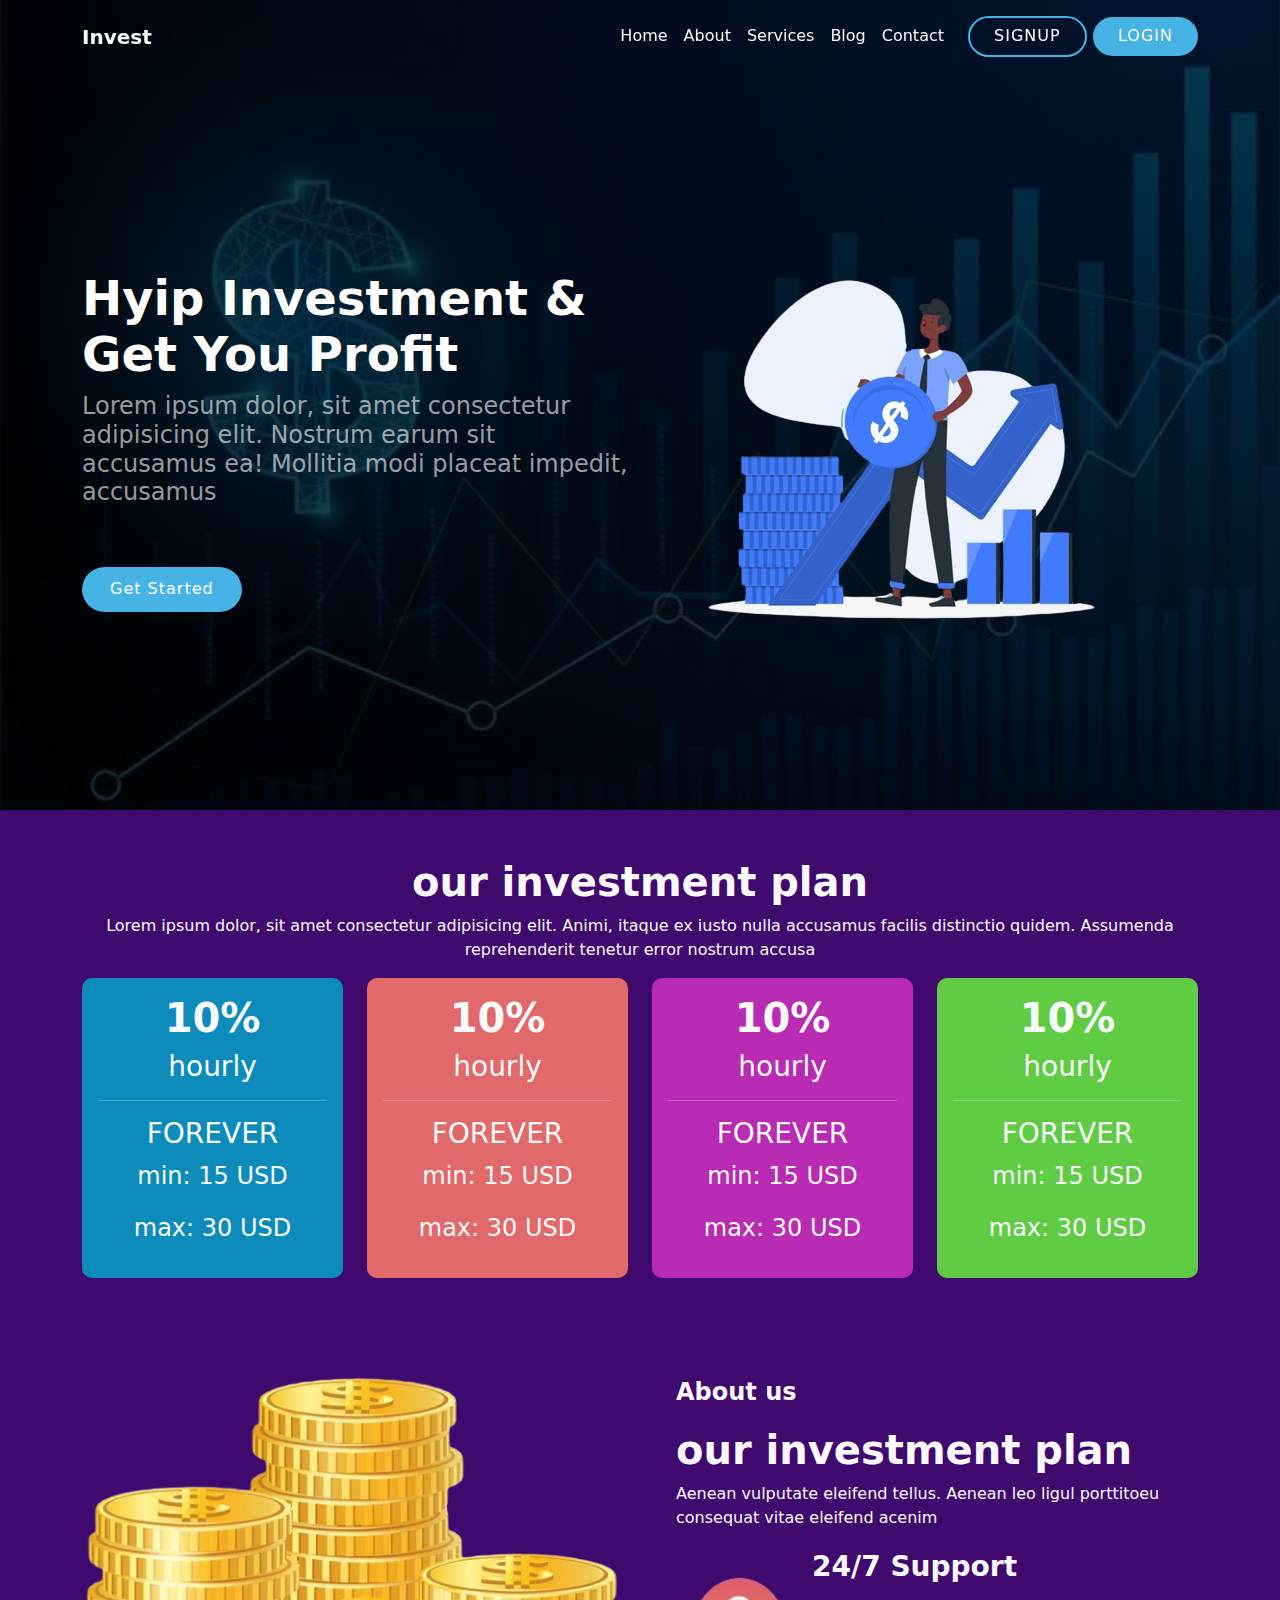
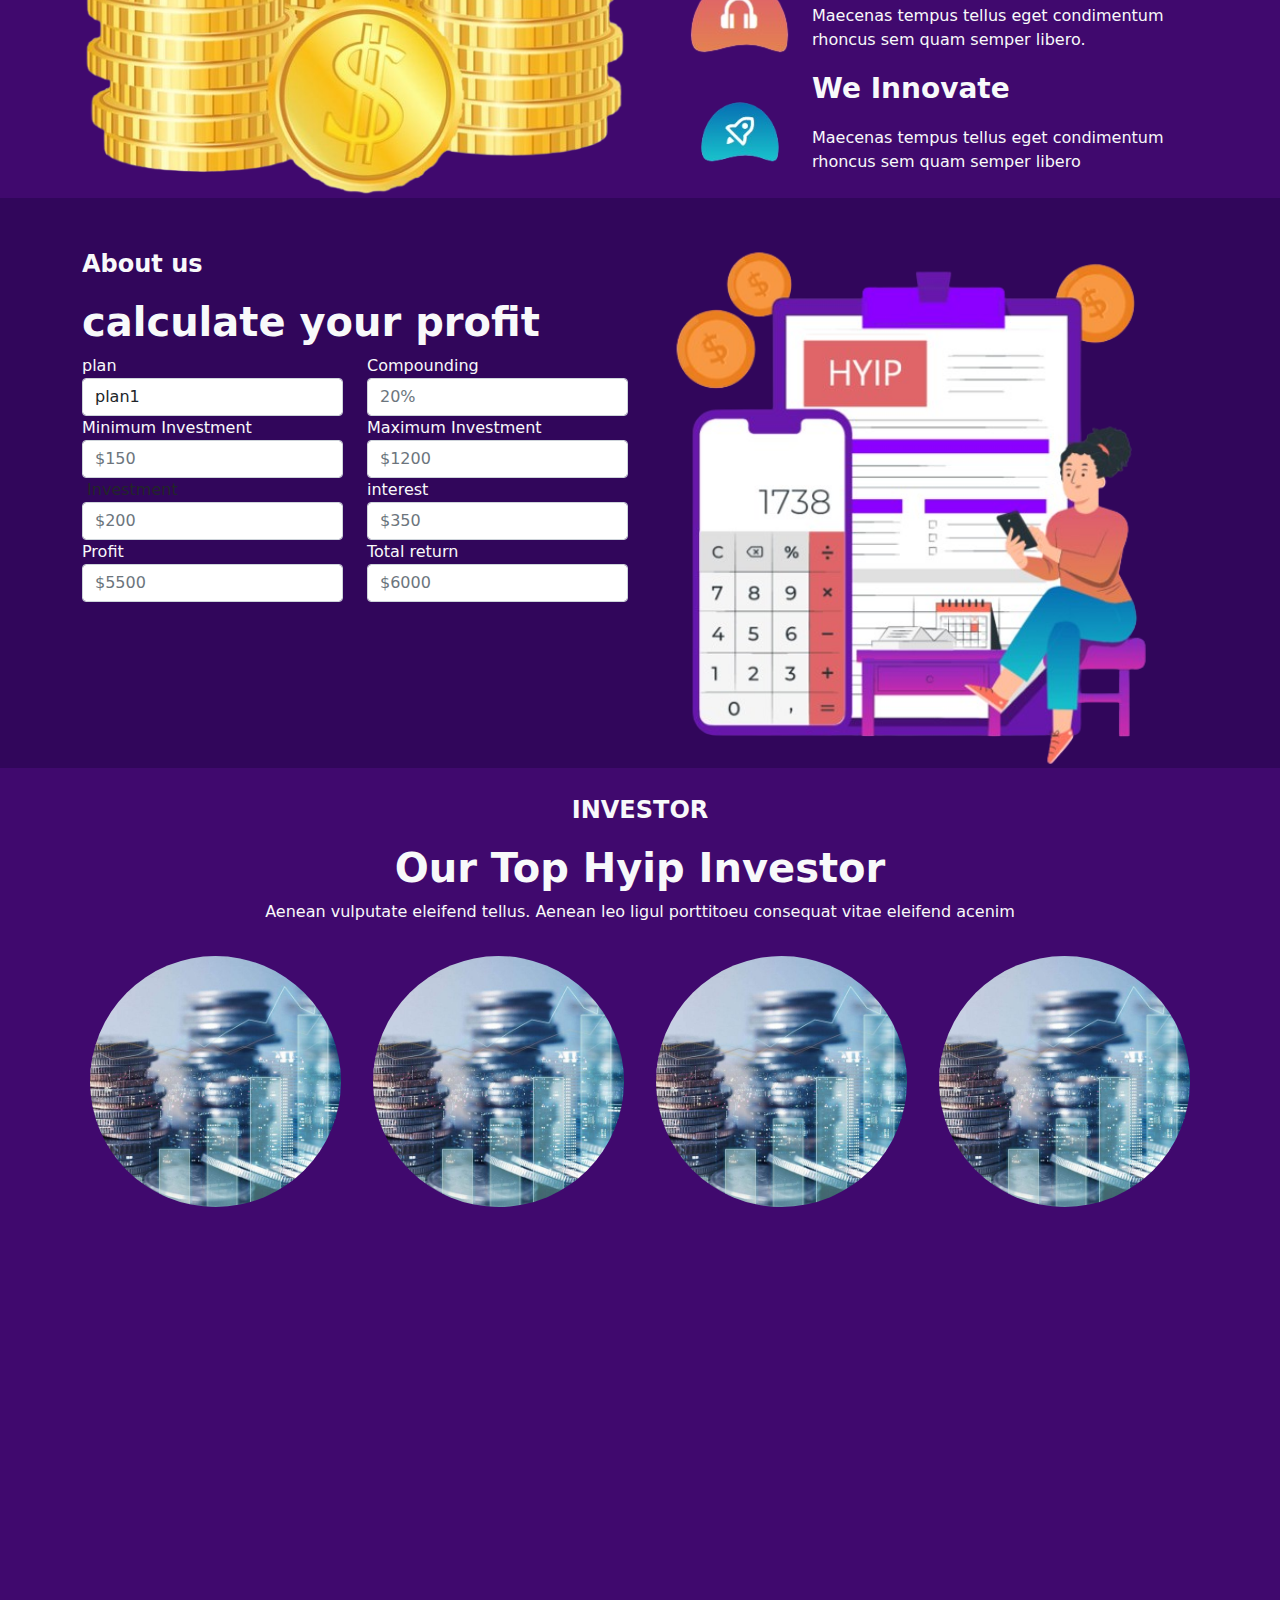
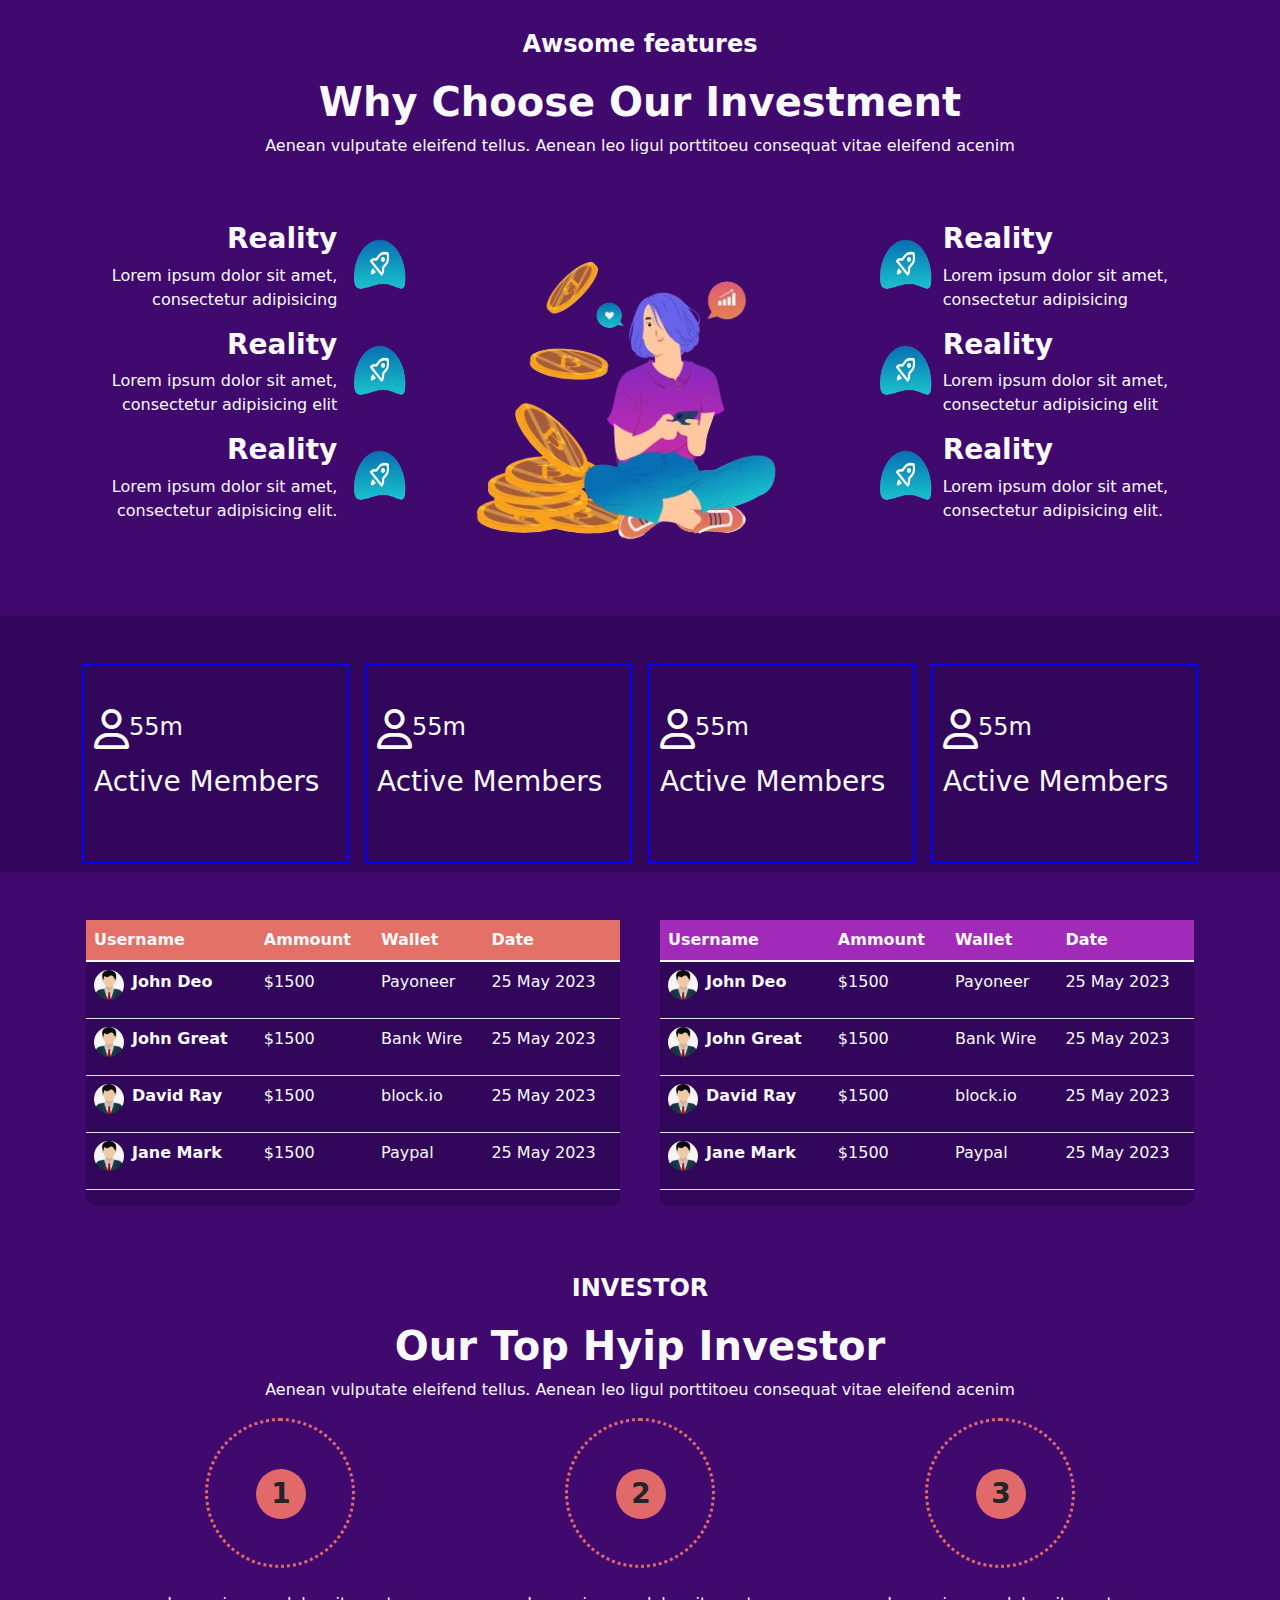
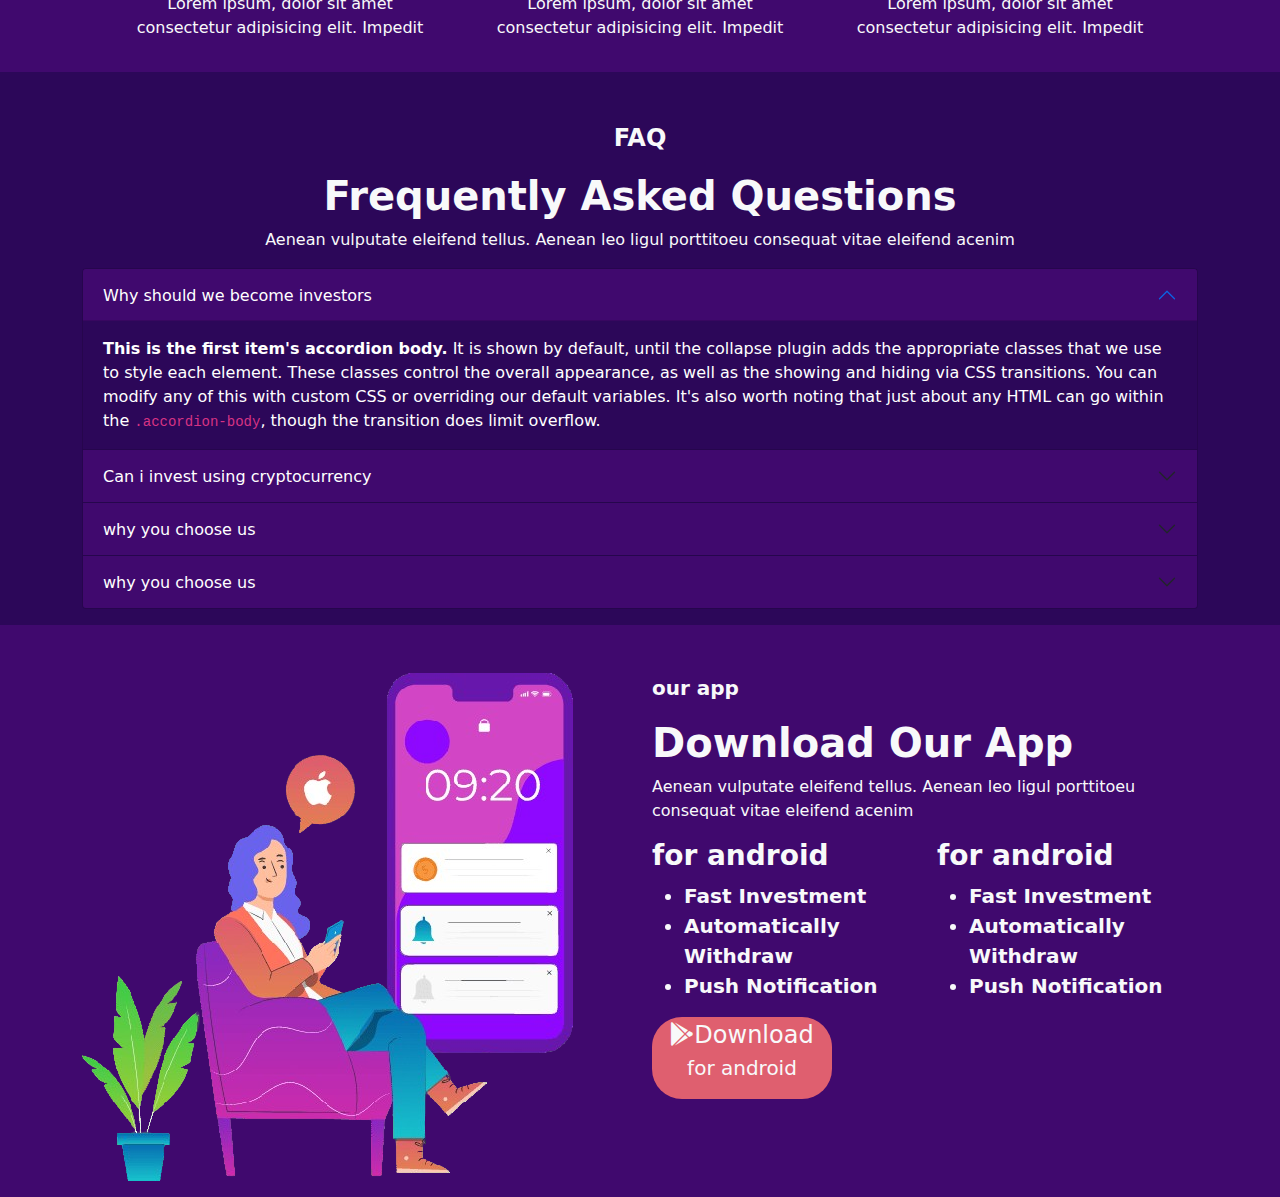
==== index.html @ 7949d00d "..." ====
<!DOCTYPE html>
<html lang="en">
  <head>
    <meta charset="UTF-8" />
    <meta name="viewport" content="width=device-width, initial-scale=1.0" />
    <link rel="stylesheet" href="./css/style.css" />
    <link
      rel="stylesheet"
      href="./asset/bootstrap-5.1.3-dist/css/bootstrap.min.css"
    />
    <link rel="stylesheet" href="./asset/bootstrap-icons/bootstrap-icons.css" />
    <link rel="stylesheet"  href="https://cdnjs.cloudflare.com/ajax/libs/font-awesome/6.5.1/css/all.min.css">
    <title>Investment</title>
  </head>
  <body>
    <header>
      <nav class="navbar navbar-expand-lg navbar-light fixed-top p-3">
        <div class="container">
          <a class="navbar-brand fw-bold text-light" href="#">Invest</a>
          <button
            class="navbar-toggler bg-light"
            type="button"
            data-bs-toggle="offcanvas"
            data-bs-target="#offcanvasNavbar"
            aria-controls="offcanvasNavbar"
          >
            <span class="navbar-toggler-icon"></span>
          </button>
          <div
            class="offcanvas offcanvas-end"
            tabindex="-1"
            id="offcanvasNavbar"
            aria-labelledby="offcanvasNavbarLabel"
          >
            <div class="offcanvas-header">
              <h5
                class="offcanvas-title text-primary"
                id="offcanvasNavbarLabel"
              >
                Banking
              </h5>
              <button
                type="button"
                class="btn-close text-reset Close border-dark text-danger"
                data-bs-dismiss="offcanvas"
                aria-label="Close"
              ></button>
            </div>
            <div class="offcanvas-body">
              <ul class="navbar-nav justify-content-end flex-grow-1 pe-3">
                <li class="nav-item">
                  <a
                    class="nav-link text-light"
                    aria-current="page"
                    href="index.html"
                    >Home</a
                  >
                </li>
                <li class="nav-item">
                  <a class="nav-link text-light" href="about.html">About</a>
                </li>
                <li class="nav-item">
                  <a class="nav-link text-light" href="services.html"
                    >Services</a
                  >
                </li>
                <li class="nav-item">
                  <a class="nav-link text-light" href="blog.html">Blog</a>
                </li>
                <li class="nav-item">
                  <a class="nav-link text-light" href="contact.html">Contact</a>
                </li>
              </ul>
              <div class="gap-2 nav-button">
                <button class="btn text-uppercase first-btn">signup</button>
                <button class="btn text-uppercase second-btn">login</button>
              </div>
            </div>
          </div>
        </div>
      </nav>
    </header>

    <section id="hero" class="d-flex align-items-center">
      <div class="container">
        <div class="row">
          <div
            class="col-lg-6 d-flex flex-column justify-content-center pt-4 pt-lg-0 order-2 order-lg-1"
            data-aos="fade-up"
            data-aos-delay="200"
          >
            <h1>Hyip Investment & Get You Profit</h1>
            <h2>
              Lorem ipsum dolor, sit amet consectetur adipisicing elit. Nostrum
              earum sit accusamus ea! Mollitia modi placeat impedit, accusamus
            </h2>
            <div class="d-flex justify-content-center justify-content-lg-start">
              <a href="#about" class="btn-get-started text-decoration-none"
                >Get Started</a
              >
            </div>
          </div>
          <div
            class="col-lg-6 order-1 order-lg-2 hero-img"
            data-aos="zoom-in"
            data-aos-delay="200"
          >
            <img
              src="./asset/img/hero-section-image.png"
              class="img-fluid animated"
              alt=""
            />
          </div>
        </div>
      </div>
    </section>
    <div class="investment-plan">
      <div class="container pt-5">
        <h1 class="text-center fw-bold text-light">our investment plan</h1>
        <p class="text-light text-center w-80">
          Lorem ipsum dolor, sit amet consectetur adipisicing elit. Animi,
          itaque ex iusto nulla accusamus facilis distinctio quidem. Assumenda
          reprehenderit tenetur error nostrum accusa
        </p>
      </div>

      <div
        class="container d-flex justify-content-center gap-4 align-items-center plan-content"
      >
        <div class="box1 text-center text-light p-3">
          <h2 class="fs-1 fw-bold">10%</h2>
          <h3>hourly</h3>
          <hr class="bg-light" />
          <h3 class="text-uppercase">forever</h3>
          <p class="fs-4">min: 15 USD</p>
          <p class="fs-4">max: 30 USD</p>
        </div>

        <div class="box2 text-center text-light p-3">
          <h2 class="fs-1 fw-bold">10%</h2>
          <h3>hourly</h3>
          <hr class="bg-light" />
          <h3 class="text-uppercase">forever</h3>
          <p class="fs-4">min: 15 USD</p>
          <p class="fs-4">max: 30 USD</p>
        </div>

        <div class="box3 text-center text-light p-3">
          <h2 class="fs-1 fw-bold">10%</h2>
          <h3>hourly</h3>
          <hr class="bg-light" />
          <h3 class="text-uppercase">forever</h3>
          <p class="fs-4">min: 15 USD</p>
          <p class="fs-4">max: 30 USD</p>
        </div>

        <div class="box4 text-center text-light p-3">
          <h2 class="fs-1 fw-bold">10%</h2>
          <h3>hourly</h3>
          <hr class="bg-light" />
          <h3 class="text-uppercase">forever</h3>
          <p class="fs-4">min: 15 USD</p>
          <p class="fs-4">max: 30 USD</p>
        </div>
      </div>

      <div class="container mt-5 about-section">
        <div class="row">
          <div class="col-md-6 col-12  mt-5 big-img d-flex justify-content-center">
            <img
              src="./asset/img/coin4-removebg-preview.png"
              alt=""
              class=" col-10 col-md-12"
              style="background-size: cover"
            />
          </div>

          <div class="col-md-6 mt-5">
            <div class="container">
              <p class="text-light w-80 fw-bold fs-4">About us</p>
              <h1 class="fw-bold text-light">our investment plan</h1>
              <p class="text-light">
                Aenean vulputate eleifend tellus. Aenean leo ligul porttitoeu
                consequat vitae eleifend acenim
              </p>

              <div class="d-flex gap-3 align-items-center about">
                <img
                  src="./asset/img/image-removebg-preview.png"
                  class=""
                  alt="" 
                />
                <div class="flex-column">
                  <p class="fs-3 fw-bold text-light">24/7 Support</p>
                  <p class="text-light">
                    Maecenas tempus tellus eget condimentum rhoncus sem quam
                    semper libero.
                  </p>
                </div>
              </div>

              <div class="d-flex gap-3 align-items-center about">
                <img
                  src="./asset/img/image-removebg-preview (1).png"
                  class=""
                  alt="" 
                />
                <div class="flex-column justify-content-center">
                  <p class="fs-3 fw-bold text-light">We Innovate</p>
                  <p class="text-light">
                    Maecenas tempus tellus eget condimentum rhoncus sem quam
                    semper libero
                  </p>
                </div>
              </div>
            </div>
          </div>
        </div>
      </div>
    </div>

    <div class="profit">
      <div class="container pt-5">
        <div class="row">
          <div class="col-md-6">
            <p class="text-light w-80 fw-bold fs-4">About us</p>
            <h1 class="fw-bold text-light">calculate your profit</h1>

            <form>
              <div class="row">
                <div class="col-md-6">
                  <div class="form-group">
                    <label for="name" class="text-left text-light">plan</label>
                    <select class="form-control" id="name" required>
                      <option value="plan1">plan1</option>
                      <option value="plan2">plan2</option>
                      <option value="plan3">plan3</option>
                    </select>
                  </div>
                </div>
                <div class="col-md-6">
                  <div class="form-group">
                    <label for="text" class="text-left text-light"
                      >Compounding</label
                    >
                    <input
                      type="email"
                      class="form-control"
                      id="email"
                      placeholder="20%"
                      required
                    />
                  </div>
                </div>
                <div class="col-md-6">
                  <div class="form-group">
                    <label for="phone" class="text-left text-light"
                      >Minimum Investment</label
                    >
                    <input
                      type="tel"
                      class="form-control"
                      id="phone"
                      placeholder="$150"
                      required
                    />
                  </div>
                </div>
                <div class="col-md-6">
                  <div class="form-group">
                    <label for="subject" class="text-left text-light"
                      >Maximum Investment</label
                    >
                    <input
                      type="text"
                      class="form-control"
                      id="subject"
                      placeholder="$1200"
                      required
                    />
                  </div>
                </div>
                <div class="col-md-6">
                  <div class="form-group">
                    <label for="subject" class="text-left text-light"></label>
                      Investment
                    </label>
                    <input
                      type="text"
                      class="form-control"
                      id="subject"
                      placeholder="$200"
                      required
                    />
                  </div>
                </div>
                <div class="col-md-6">
                  <div class="form-group">
                    <label for="subject" class="text-left text-light">
                      interest</label
                    >
                    <input
                      type="text"
                      class="form-control"
                      id="subject"
                      placeholder="$350"
                      required
                    />
                  </div>
                </div>
                <div class="col-md-6">
                  <div class="form-group">
                    <label for="subject" class="text-left text-light"
                      >Profit</label
                    >
                    <input
                      type="text"
                      class="form-control"
                      id="subject"
                      placeholder="$5500"
                      required
                    />
                  </div>
                </div>
                <div class="col-md-6">
                  <div class="form-group">
                    <label for="subject" class="text-left text-light"
                      >Total return</label
                    >
                    <input
                      type="text"
                      class="form-control"
                      id="subject"
                      placeholder="$6000"
                      required
                    />
                  </div>
                </div>
              </div>
            </form>
          </div>
          <div class="col-md-6">
            <img src="./asset/img/image-removebg-preview (2).png" alt="" class="w-100" />
          </div>
        </div>
      </div>
    </div>

    <div class=" top-earners">
     <div class="container text-center p-3 pt-4">
      <p class="text-light w-80 fw-bold fs-4">INVESTOR
      </p>
      <h1 class="fw-bold text-light">Our Top Hyip Investor
      </h1>
      <p class="text-light">
        Aenean vulputate eleifend tellus. Aenean leo ligul porttitoeu
        consequat vitae eleifend acenim
      </p>

      <div class="row">
        <div class="col-md-3 col-6 p-2 p-md-3">
        <div class="hover-card">
            <img src="./asset/img/investment1.jpeg" alt="">
            <div class="content">
              <h1>ttedvhjjxjbxx </h1>
              <p>edbvvhhsusuiw</p>
            </div>
        </div>
        </div>
        <div class="col-md-3 col-6 p-2 p-md-3">
        <div class="hover-card">
            <img src="./asset/img/investment1.jpeg" alt="">
            <div class="content">
              <h1>ttedvhjjxjbxx </h1>
              <p>edbvvhhsusuiw</p>
            </div>
        </div>
        </div>
        <div class="col-md-3 col-6 p-2 p-md-3">
        <div class="hover-card">
            <img src="./asset/img/investment1.jpeg" alt="">
            <div class="content">
              <h1>ttedvhjjxjbxx </h1>
              <p>edbvvhhsusuiw</p>
            </div>
        </div>
        </div>
        <div class="col-md-3 col-6 p-2 p-md-3">
        <div class="hover-card">
            <img src="./asset/img/investment1.jpeg" alt="">
            <div class="content">
              <h1>ttedvhjjxjbxx </h1>
              <p>edbvvhhsusuiw</p>
            </div>
        </div>
        </div>
      </div>
     </div>
    </div>
    <div class="awsome-features p-2 pt-5">
      <div class="container-fluid ">
        <p class="text-light w-80 fw-bold fs-4 text-center">Awsome features
        </p>
        <h1 class="fw-bold text-light text-center">Why Choose Our Investment
        </h1>
        <p class="text-light text-center">
          Aenean vulputate eleifend tellus. Aenean leo ligul porttitoeu
          consequat vitae eleifend acenim
        </p>
        <div class="row pt-5">
          <div class="col-md-4">
            <div class="d-flex justify-content-center">
              <div class="real">
                <h3 class="fw-bold fs-3 text-light text-end">Reality</h3>
                <p class="text-light text-end">Lorem ipsum dolor sit amet, consectetur adipisicing</p>
              </div>
              <img src="./asset/img/image-removebg-preview (1).png"   alt="" width="80px" height="80px">
            </div>

            <div class="d-flex justify-content-center">
              <div class="real">
                <h3 class="fw-bold fs-3 text-light text-end">Reality</h3>
                <p class="text-light text-end">Lorem ipsum dolor sit amet, consectetur adipisicing elit  </p>
              </div>
              <img src="./asset/img/image-removebg-preview (1).png"   alt="" width="80px" height="80px">
            </div>

            <div class="d-flex justify-content-center">
              <div class="real">
                <h3 class="fw-bold fs-3 text-light text-end">Reality</h3>
                <p class="text-light text-end">Lorem ipsum dolor sit amet, consectetur adipisicing elit.   </p>
              </div>
              <img src="./asset/img/image-removebg-preview (1).png"   alt="" width="80px" height="80px">
            </div>
          </div>
          <div class="col-md-4">
            <img src="./asset/img/image-removebg-preview (3).png" alt="">
          </div>

          <div class="col-md-4">
            <div class="d-flex justify-content-center">
              <img src="./asset/img/image-removebg-preview (1).png"   alt="" width="80px" height="80px">
              <div class="real">
                <h3 class="fw-bold fs-3 text-light text-start">Reality</h3>
                <p class="text-light text-start">Lorem ipsum dolor sit amet, consectetur adipisicing</p>
              </div>
             
            </div>

            <div class="d-flex justify-content-center">
              <img src="./asset/img/image-removebg-preview (1).png"   alt="" width="80px" height="80px">
              <div class="real">
                <h3 class="fw-bold fs-3 text-light text-start">Reality</h3>
                <p class="text-light text-start">Lorem ipsum dolor sit amet, consectetur adipisicing elit  </p>
              </div>
             
            </div>

            <div class="d-flex justify-content-center">
              <img src="./asset/img/image-removebg-preview (1).png"   alt="" width="80px" height="80px">
              <div class="real">
                <h3 class="fw-bold fs-3 text-light text-start">Reality</h3>
                <p class="text-light text-start">Lorem ipsum dolor sit amet, consectetur adipisicing elit.   </p>
              </div>
             
            </div>
          </div>
        </div>
      </div>
    </div>

    <div class="p-2 pt-5 active-members">
      <div class="container ">
        <div class=" gap-3 active-members-content">
          <div class=" bor">
            <div class="d-flex text-light">
              <i class="fa-regular fa-user fs-1"></i>
              <p class="fs-4">55m</p>
            </div>
            <p class="fs-3 text-light">Active Members</p>
          </div>
          <div class=" bor">
            <div class="d-flex text-light">
              <i class="fa-regular fa-user fs-1"></i>
              <p class="fs-4">55m</p>
            </div>
            <p class="fs-3 text-light">Active Members</p>
          </div>
          <div class=" bor">
            <div class="d-flex text-light">
              <i class="fa-regular fa-user fs-1"></i>
              <p class="fs-4">55m</p>
            </div>
            <p class="fs-3 text-light">Active Members</p>
          </div>
          <div class=" bor">
            <div class="d-flex text-light">
              <i class="fa-regular fa-user fs-1"></i>
              <p class="fs-4">55m</p>
            </div>
            <p class="fs-3 text-light">Active Members</p>
          </div>
        </div>
      </div>
    </div>
    <div class="table-section">
      <div class="container p-3 pt-5">
        <div class="table-wrapper">
          <!-- <h1>latest withdrawal</h1> -->
          <div class=" table-content">
            <table class="table text-light">
              <thead>
                <tr>
                  <th scope="col">Username</th>
                  <th scope="col">Ammount</th>
                  <th scope="col">Wallet</th>
                  <th scope="col">Date</th>
                </tr>
              </thead>
              <tbody>
                <tr>
                  <th scope="row">
                 <div class="d-flex gap-2">
                  <img src="./asset/img/user.jpeg" alt="">
                  <p>John Deo</p>
                 </div>
                </th>
                  <td>	$1500</td>
                  <td>Payoneer</td>
                  <td>25 May 2023</td>
                </tr>
                <tr>
                  <th scope="row">
                 <div class="d-flex gap-2">
                  <img src="./asset/img/user.jpeg" alt="">
                  <p>John Great</p>
                 </div>
                </th>
                  <td>	$1500</td>
                  <td>	Bank Wire</td>
                  <td>25 May 2023</td>
                </tr>
                <tr>
                  <th scope="row">
                 <div class="d-flex gap-2">
                  <img src="./asset/img/user.jpeg" alt="">
                  <p>David Ray</p>
                 </div>
                </th>
                  <td>	$1500</td>
                  <td>block.io</td>
                  <td>25 May 2023</td>
                </tr>
                <tr>
                  <th scope="row">
                 <div class="d-flex gap-2">
                  <img src="./asset/img/user.jpeg" alt="">
                  <p>Jane Mark</p>
                 </div>
                </th>
                  <td>	$1500</td>
                  <td>	Paypal</td>
                  <td>25 May 2023</td>
                </tr>
              </tbody>
            </table>
          </div>
          <!-- <h1>latest withdrawal</h1> -->
          <div class=" table-content ">
            <table class="table text-light">
              <thead style="background-color: #A22AB9;">
                <tr>
                  <th scope="col">Username</th>
                  <th scope="col">Ammount</th>
                  <th scope="col">Wallet</th>
                  <th scope="col">Date</th>
                </tr>
              </thead>
              <tbody>
                <tr>
                  <th scope="row">
                 <div class="d-flex gap-2">
                  <img src="./asset/img/user.jpeg" alt="">
                  <p>John Deo</p>
                 </div>
                </th>
                  <td>	$1500</td>
                  <td>Payoneer</td>
                  <td>25 May 2023</td>
                </tr>
                <tr>
                  <th scope="row">
                 <div class="d-flex gap-2">
                  <img src="./asset/img/user.jpeg" alt="">
                  <p>John Great</p>
                 </div>
                </th>
                  <td>	$1500</td>
                  <td>	Bank Wire</td>
                  <td>25 May 2023</td>
                </tr>
                <tr>
                  <th scope="row">
                 <div class="d-flex gap-2">
                  <img src="./asset/img/user.jpeg" alt="">
                  <p>David Ray</p>
                 </div>
                </th>
                  <td>	$1500</td>
                  <td>block.io</td>
                  <td>25 May 2023</td>
                </tr>
                <tr>
                  <th scope="row">
                 <div class="d-flex gap-2">
                  <img src="./asset/img/user.jpeg" alt="">
                  <p>Jane Mark</p>
                 </div>
                </th>
                  <td>	$1500</td>
                  <td>	Paypal</td>
                  <td>25 May 2023</td>
                </tr>
              </tbody>
            </table>
          </div>
        </div>
      </div>
    </div>
    <div class="working-progress p-3 pt-5">
      <div class="container-fluid">
       <div class="text-center justify-content-center align-items-center">
        <p class="text-light w-80 fw-bold fs-4">INVESTOR
        </p>
        <h1 class="fw-bold text-light">Our Top Hyip Investor
        </h1>
        <p class="text-light">
          Aenean vulputate eleifend tellus. Aenean leo ligul porttitoeu
          consequat vitae eleifend acenim
        </p>
        <div class="row d-flex justify-content-center gap-5">
          <div class="col-md-3">
           <div class="shape">
            <div class="shape-content fs-3 fw-bold">1</div>
           </div>
           <p class="text-center text-light mt-4">Lorem ipsum, dolor sit amet consectetur adipisicing elit. Impedit</p>
          </div>

          <div class="col-md-3">
            <div class="shape">
             <div class="shape-content fs-3 fw-bold">2</div>
            </div>
            <p class="text-center text-light mt-4">Lorem ipsum, dolor sit amet consectetur adipisicing elit. Impedit</p>
           </div>

            <div class="col-md-3">
           <div class="shape">
            <div class="shape-content fs-3 fw-bold">3</div>
           </div>
           <p class="text-center text-light mt-4">Lorem ipsum, dolor sit amet consectetur adipisicing elit. Impedit </p>
          </div>
         
        </div>
       </div>
      </div>
    </div>
    <div class="faq p-3 pt-5">
      <p class="text-light w-80 fw-bold fs-4 text-center">FAQ

      </p>
      <h1 class="fw-bold text-light text-center">Frequently Asked Questions
      </h1>
      <p class="text-light text-center">
        Aenean vulputate eleifend tellus. Aenean leo ligul porttitoeu
        consequat vitae eleifend acenim
      </p>

      <div class="accordion container" id="accordionExample">
        <div class="accordion-item">
          <h2 class="accordion-header" id="headingOne">
            <button class="accordion-button text-white" type="button" data-bs-toggle="collapse" data-bs-target="#collapseOne" aria-expanded="true" aria-controls="collapseOne">
              Why should we become investors
            </button>
          </h2>
          <div id="collapseOne" class="accordion-collapse collapse show" aria-labelledby="headingOne" data-bs-parent="#accordionExample">
            <div class="accordion-body">
              <strong>This is the first item's accordion body.</strong> It is shown by default, until the collapse plugin adds the appropriate classes that we use to style each element. These classes control the overall appearance, as well as the showing and hiding via CSS transitions. You can modify any of this with custom CSS or overriding our default variables. It's also worth noting that just about any HTML can go within the <code>.accordion-body</code>, though the transition does limit overflow.
            </div>
          </div>
        </div>
        <div class="accordion-item">
          <h2 class="accordion-header" id="headingTwo">
            <button class="accordion-button collapsed text-white" type="button" data-bs-toggle="collapse" data-bs-target="#collapseTwo" aria-expanded="false" aria-controls="collapseTwo">
              Can i invest using cryptocurrency
            </button>
          </h2>
          <div id="collapseTwo" class="accordion-collapse collapse" aria-labelledby="headingTwo" data-bs-parent="#accordionExample">
            <div class="accordion-body">
              <strong>This is the second item's accordion body.</strong> It is hidden by default, until the collapse plugin adds the appropriate classes that we use to style each element. These classes control the overall appearance, as well as the showing and hiding via CSS transitions. You can modify any of this with custom CSS or overriding our default variables. It's also worth noting that just about any HTML can go within the <code>.accordion-body</code>, though the transition does limit overflow.
            </div>
          </div>
        </div>
        <div class="accordion-item">
          <h2 class="accordion-header" id="headingThree">
            <button class="accordion-button collapsed text-white" type="button" data-bs-toggle="collapse" data-bs-target="#collapseThree" aria-expanded="false" aria-controls="collapseThree">
              why you choose us
            </button>
          </h2>
          <div id="collapseThree" class="accordion-collapse collapse" aria-labelledby="headingThree" data-bs-parent="#accordionExample">
            <div class="accordion-body">
              <strong>This is the third item's accordion body.</strong> It is hidden by default, until the collapse plugin adds the appropriate classes that we use to style each element. These classes control the overall appearance, as well as the showing and hiding via CSS transitions. You can modify any of this with custom CSS or overriding our default variables. It's also worth noting that just about any HTML can go within the <code>.accordion-body</code>, though the transition does limit overflow.
            </div>
          </div>
          
        </div>
        <div class="accordion-item">
          <h2 class="accordion-header" id="headingfour">
            <button class="accordion-button collapsed text-white" type="button" data-bs-toggle="collapse" data-bs-target="#collapsefour" aria-expanded="false" aria-controls="collapsefour">
              why you choose us
            </button>
          </h2>
          <div id="collapsefour" class="accordion-collapse collapse" aria-labelledby="headingfour" data-bs-parent="#accordionExample">
            <div class="accordion-body">
              <strong>This is the third item's accordion body.</strong> It is hidden by default, until the collapse plugin adds the appropriate classes that we use to style each element. These classes control the overall appearance, as well as the showing and hiding via CSS transitions. You can modify any of this with custom CSS or overriding our default variables. It's also worth noting that just about any HTML can go within the <code>.accordion-body</code>, though the transition does limit overflow.
            </div>
          </div>
          
        </div>
      </div>
    </div>

    <div class="app p-3 pt-5">
      <div class="container">
        <div class="row">
          <div class="col-md-6">
            <img src="./asset/img/app-img-removebg-preview.png" alt="">
          </div>
          <div class="col-md-6 text-light">
            <p class="fs-5 fw-bold text-light">our app</p>
            <h1 class="fs-1 fw-bold text-light">Download Our App</h1>
            <p>Aenean vulputate eleifend tellus. Aenean leo ligul porttitoeu consequat vitae eleifend acenim
            </p>

           <div class="d-flex gap-4">
            <div class="">
              <h3 class="fw-bold">for android</h3>
              <ul class="fs-5 fw-bold">
                <li>Fast Investment
                </li>
                <li>Automatically Withdraw
                </li>
                <li>Push Notification</li>
              </ul>
            </div>
            <div class="">
              <h3 class="fw-bold">for android</h3>
              <ul class="fs-5 fw-bold">
                <li>Fast Investment
                </li>
                <li>Automatically Withdraw
                </li>
                <li>Push Notification</li>
              </ul>
            </div>
           </div>
           <button href="" class="text-light text-decoration-none fs-4 button1"> <i class="fa-brands fa-google-play "> </i>Download <br> <p class="fs-5 fw-normal">for android</p></button>
          </div>
        </div>
      </div>
    </div>
  </body>
  <script src="./asset/bootstrap-5.1.3-dist/js/bootstrap.bundle.min.js"></script>
</html>
---- css/style.css ----
* {
  margin: 0;
  padding: 0;
  box-sizing: border-box;
  text-decoration: none;
  overflow: none;
  /* outline: 2px solid red; */
  /* outline: 1px solid red; */
}
html {
  scroll-behavior: smooth;
}

/* navbar styling */
nav.navbar {
  background-color: transparent;
  /* box-shadow: 0 4px 6px rgba(0, 0, 0, 0.1); */
}

.nav-link {
  color: black !important;
  font-size: 16px;
  font-weight: 500;
}
.nav-link:hover {
  color: white !important;
}

.navbar-brand {
  color: white !important;
}

.offcanvas-body,
.offcanvas-header {
  /* background-color: #ffffff !important; */
  font-size: 20px;
  font-weight: 500;
}

.offcanvas-end {
  width: 223px;
}
.nav-button .first-btn {
  background-color: transparent !important;
  border: 2px solid #47b2e4 !important;
  font-weight: 500;
  font-size: 16px;
  letter-spacing: 1px;
  display: inline-block;
  padding: 6px 24px 7px 24px;
  border-radius: 50px;
  transition: 0.5s;
  color: #fff;
}
.nav-button .first-btn:hover {
  background-color: #47b2e4 !important;
  color: white !important;
}
.nav-button .second-btn {
  font-weight: 500;
  font-size: 16px;
  letter-spacing: 1px;
  display: inline-block;
  padding: 6px 24px 7px 24px;
  border-radius: 50px;
  transition: 0.5s;
  color: #fff;
  background: #47b2e4;
}

/* hero section */

#hero {
  width: 100%;
  height: 90vh;
  background-image: linear-gradient(rgba(0, 0, 0, 0.7), rgba(0, 0, 0, 0.7)),
    url(/asset/img/investment2.jpeg);
  background-repeat: no-repeat;
  background-size: cover;
}

#hero .container {
  padding-top: 72px;
}

#hero h1 {
  margin: 0 0 10px 0;
  font-size: 48px;
  font-weight: 700;
  line-height: 56px;
  color: #fff;
}

#hero h2 {
  color: rgba(255, 255, 255, 0.6);
  margin-bottom: 50px;
  font-size: 24px;
}

#hero .btn-get-started {
  font-weight: 500;
  font-size: 16px;
  letter-spacing: 1px;
  display: inline-block;
  padding: 10px 28px 11px 28px;
  border-radius: 50px;
  transition: 0.5s;
  margin: 10px 0 0 0;
  color: #fff;
  background: #47b2e4;
}

#hero .btn-get-started:hover {
  background: #209dd8;
}

#hero .btn-watch-video {
  font-size: 16px;
  display: flex;
  align-items: center;
  transition: 0.5s;
  margin: 10px 0 0 25px;
  color: #fff;
  line-height: 1;
}

#hero .btn-watch-video i {
  line-height: 0;
  color: #fff;
  font-size: 32px;
  transition: 0.3s;
  margin-right: 8px;
}

#hero .btn-watch-video:hover i {
  color: #47b2e4;
}

#hero .animated {
  animation: up-down 2s ease-in-out infinite alternate-reverse both;
}

@media (max-width: 991px) {
  #hero {
    height: 100vh;
    text-align: center;
  }

  #hero .animated {
    -webkit-animation: none;
    animation: none;
  }

  #hero .hero-img {
    text-align: center;
  }

  #hero .hero-img img {
    width: 50%;
  }
}

@media (max-width: 768px) {
  #hero h1 {
    font-size: 28px;
    line-height: 36px;
  }

  #hero h2 {
    font-size: 18px;
    line-height: 24px;
    margin-bottom: 30px;
  }

  #hero .hero-img img {
    width: 70%;
  }
}

@media (max-width: 575px) {
  #hero .hero-img img {
    width: 80%;
  }

  #hero .btn-get-started {
    font-size: 16px;
    padding: 10px 24px 11px 24px;
  }
}

/* hero section animation */
@-webkit-keyframes up-down {
  0% {
    transform: translateY(10px);
  }

  100% {
    transform: translateY(-10px);
  }
}

@keyframes up-down {
  0% {
    transform: translateY(10px);
  }

  100% {
    transform: translateY(-10px);
  }
}

/* investment-plan */

.investment-plan {
  background-color: #40096e;
}
.plan-content .box1 {
  background-color: #0d8cbb;
  border-radius: 10px;
  box-shadow: #000000;
  width: 300px;
  height: 300px;
}
.plan-content .box2 {
  background-color: #e1696a;
  border-radius: 10px;
  box-shadow: #000000;
  width: 300px;
  height: 300px;
}
.plan-content .box3 {
  background-color: #b82bb2;
  border-radius: 10px;
  box-shadow: #000000;
  width: 300px;
  height: 300px;
}
.plan-content .box4 {
  background-color: #60cc43;
  border-radius: 10px;
  box-shadow: #000000;
  width: 300px;
  height: 300px;
}

.profit {
  background-color: #31065b;
}
.top-earners {
  width: 100%;
  height: 90vh;
  background-color: #40096e;
  background-repeat: no-repeat;
  background-size: cover;
  background-attachment: fixed;
}
.top-earners img {
  width: 100%;
  height: 100%;
  object-fit: cover;
}
.about img {
  width: 120px;
  object-fit: contain;
}
.hover-card {
  width: 100%;
  aspect-ratio: 1/1;
  overflow: hidden;
  position: relative;
  border-radius: 50%;
}
.hover-card .content {
  background-color: #00000055;
  color: #ffffff;
  display: flex;
  flex-direction: column;
  gap: 2px;
  position: absolute;
  top: 100%;
  transition: 0.5s ease;
  left: 0;
  height: 100%;
  width: 100%;
  justify-content: center;
}
.hover-card:hover .content {
  top: 0;
}
.awsome-features {
  background-color: #40096e;
}

.active-members {
  background-color: #31065b;
  padding: 10px;
  justify-content: center;
}
.active-members-content {
  display: flex;
}
.active-members .bor {
  border: 2px solid blue;
  display: flex;
  justify-content: center;
  flex-direction: column;
  padding: 10px;
  width: 300px;
  height: 200px;
}

.gap-2 > [class*="col-"] {
  padding-right: 1rem;
  padding-left: 1rem;
}
/* table */
.table-section {
  background-color: #40096e;
}
.table-section .table-content {
  background-color: #31065b;
  border-radius: 10px;
  /* padding-top: 10px; */
}
.table-wrapper {
  display: flex;
  justify-content: space-between;
  gap: 40px;
}
.table-section .table-content {
  /* background-color: #31065b; */
  box-shadow: #000000;
  width: 50%;
  /* padding: 10px 10px 20px; */
  border-radius: 10px;
}
.table-section .table-content table thead {
  background-color: #e37168;
  border-radius: 10px;
}
.table-section .table-content table tr img {
  width: 30px;
  height: 30px;
  border-radius: 50%;
}

.working-progress {
  background-color: #40096e;
}
.working-progress .shape {
  /* border: 1px solid #0d8cbb; */
  border-radius: 50%;
  width: 150px;
  height: 150px;
  padding: 48px;
  border: dotted;
  margin: auto;
  border-color: #e1696a;
}
.working-progress .shape .shape-content {
  background-color: #e1696a;
  border-radius: 50%;
  width: 50px;
  height: 50px;
  padding: 4px;
}
.faq {
  background-color: #2c0759;
}
.accordion-button {
  background-color: #40096e !important;
}
.accordion-item {
  background-color: transparent !important;
  color: white !important;
}

.app {
  background-color: #40096e;
}
.app .button1 {
  background-color: #df5f6f;
  border-radius: 30px;
  width: 180px;
  border: none;
  /* padding-top: 5px; */
  /* padding-bottom: 5px; */
}

@media (max-width: 768px) {
  .plan-content {
    display: flex;
    flex-direction: column;
    justify-content: center;
  }
  .about-section .about img {
    width: 100px;
  }
  .active-members-content {
    display: flex;
    flex-direction: column;
    align-items: center;
  }
  .table-wrapper {
    display: flex;
    flex-direction: column;
  }
  .table-section .table-content {
    width: 100%;
  }
}
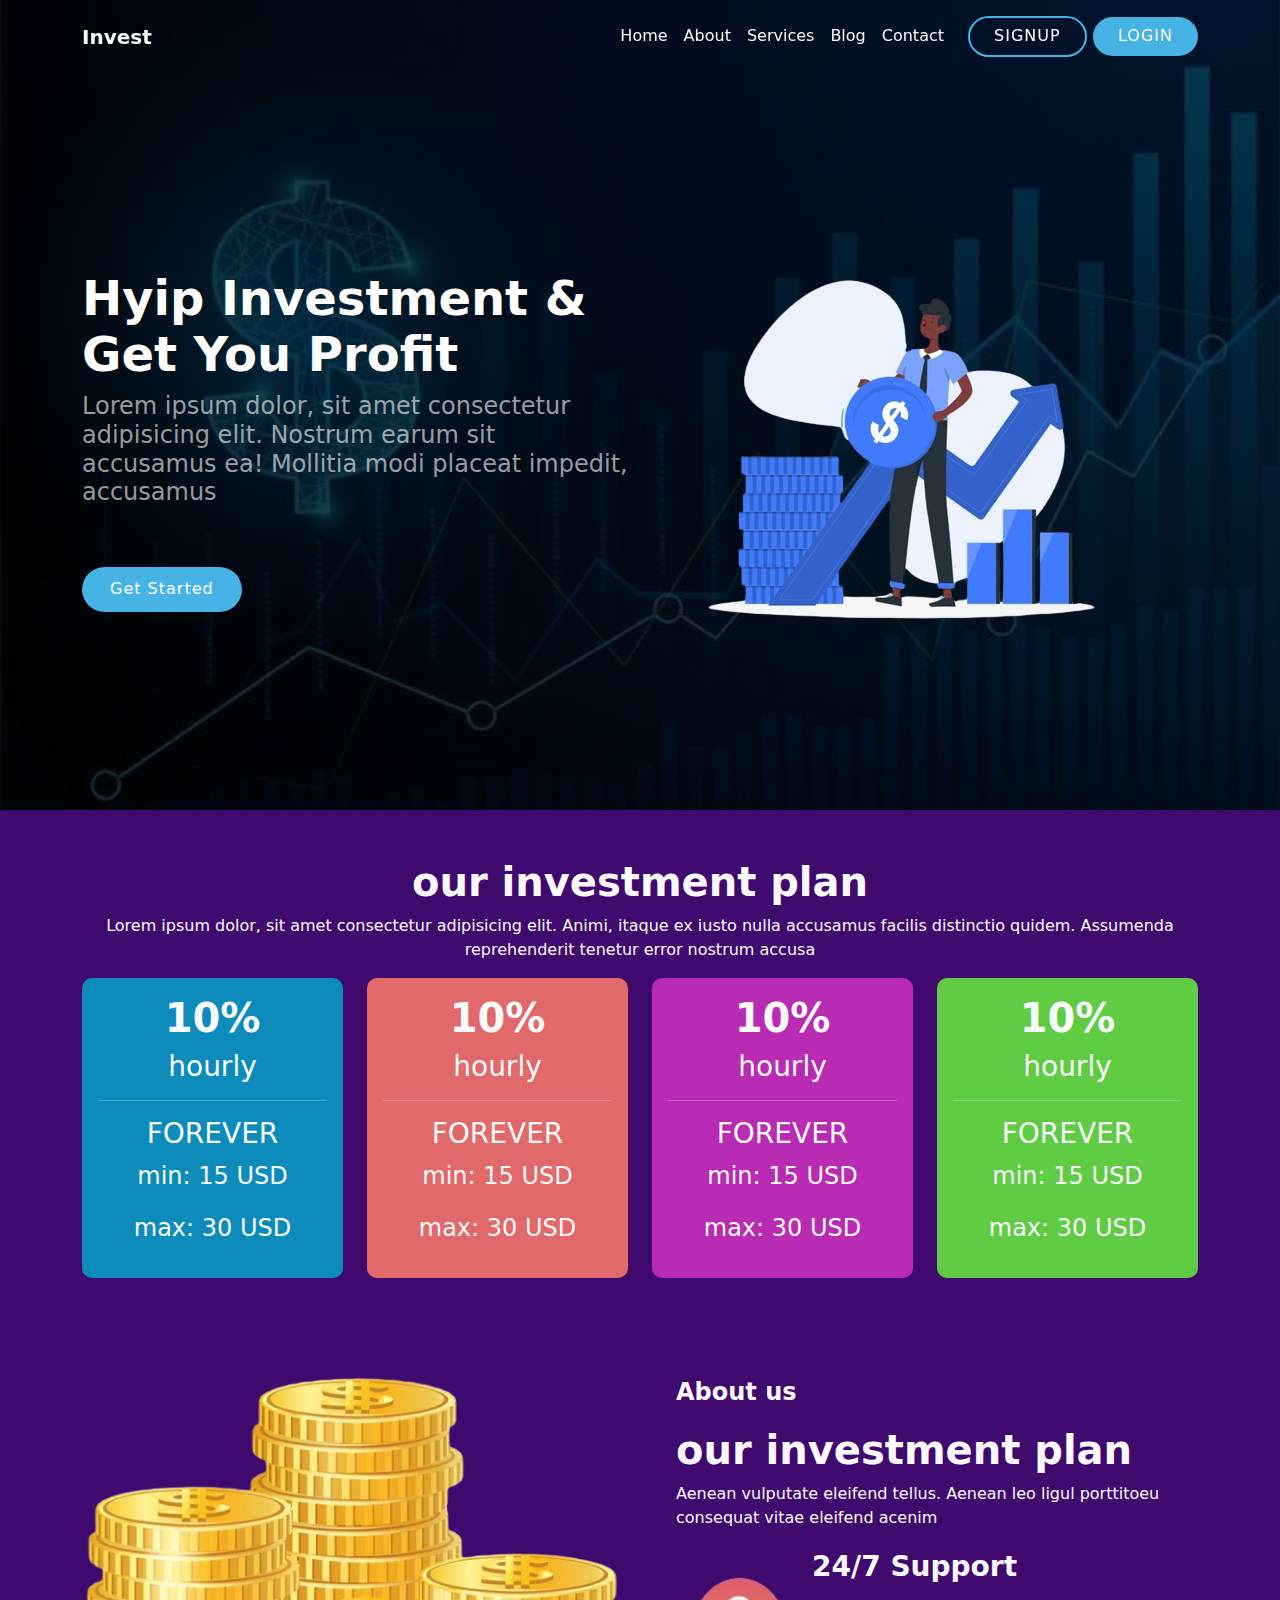
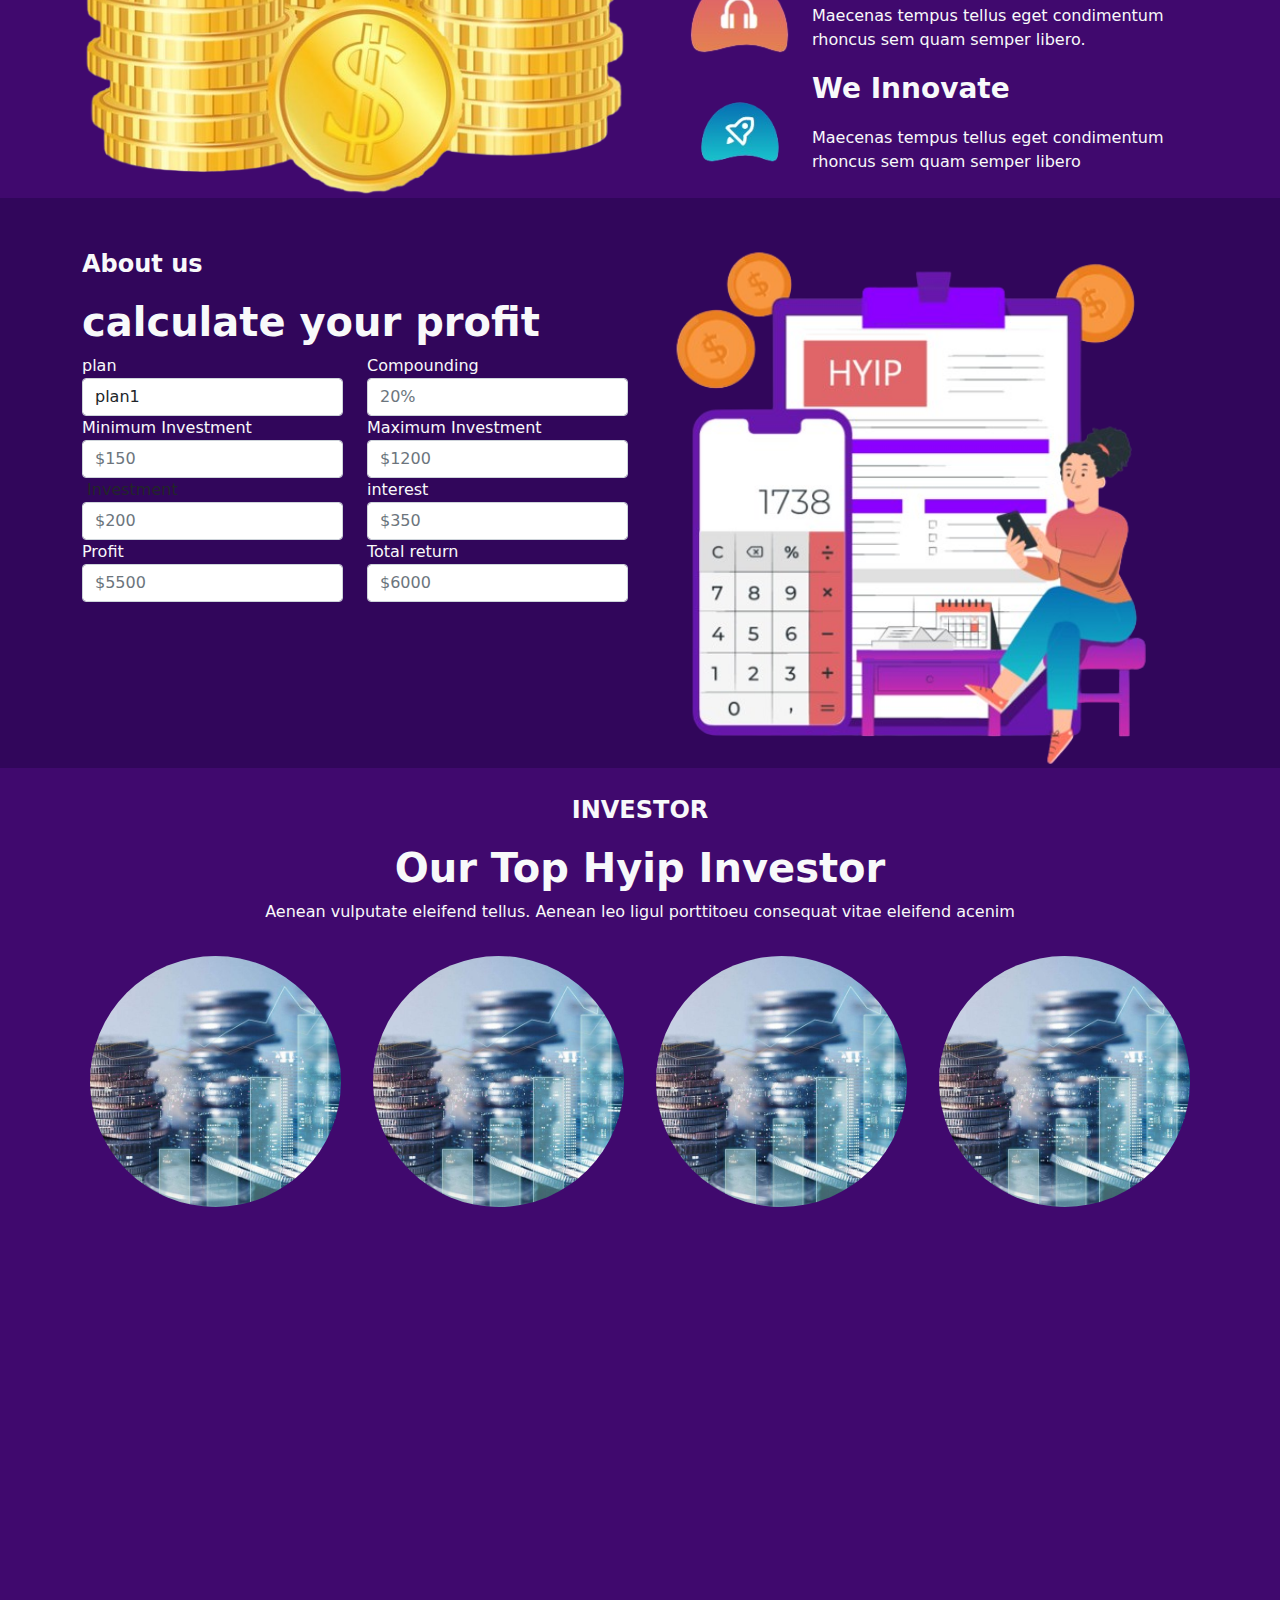
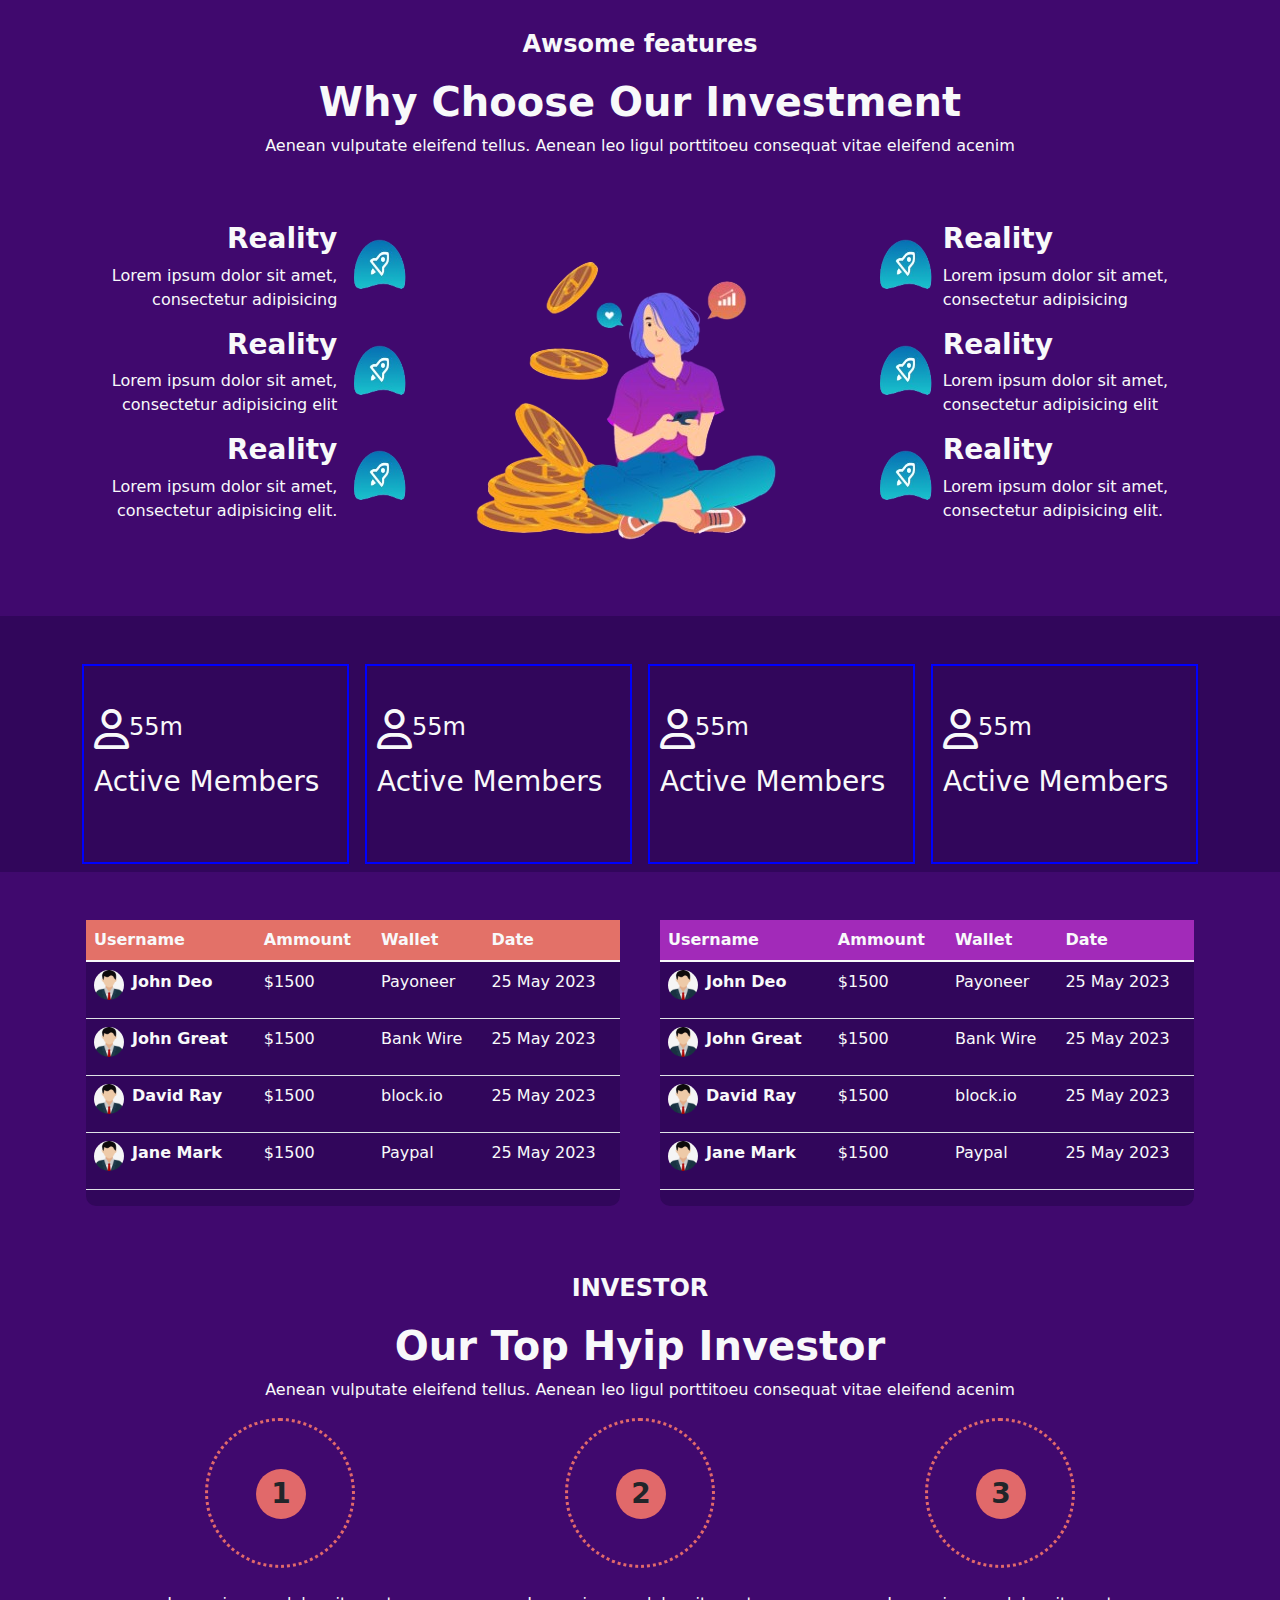
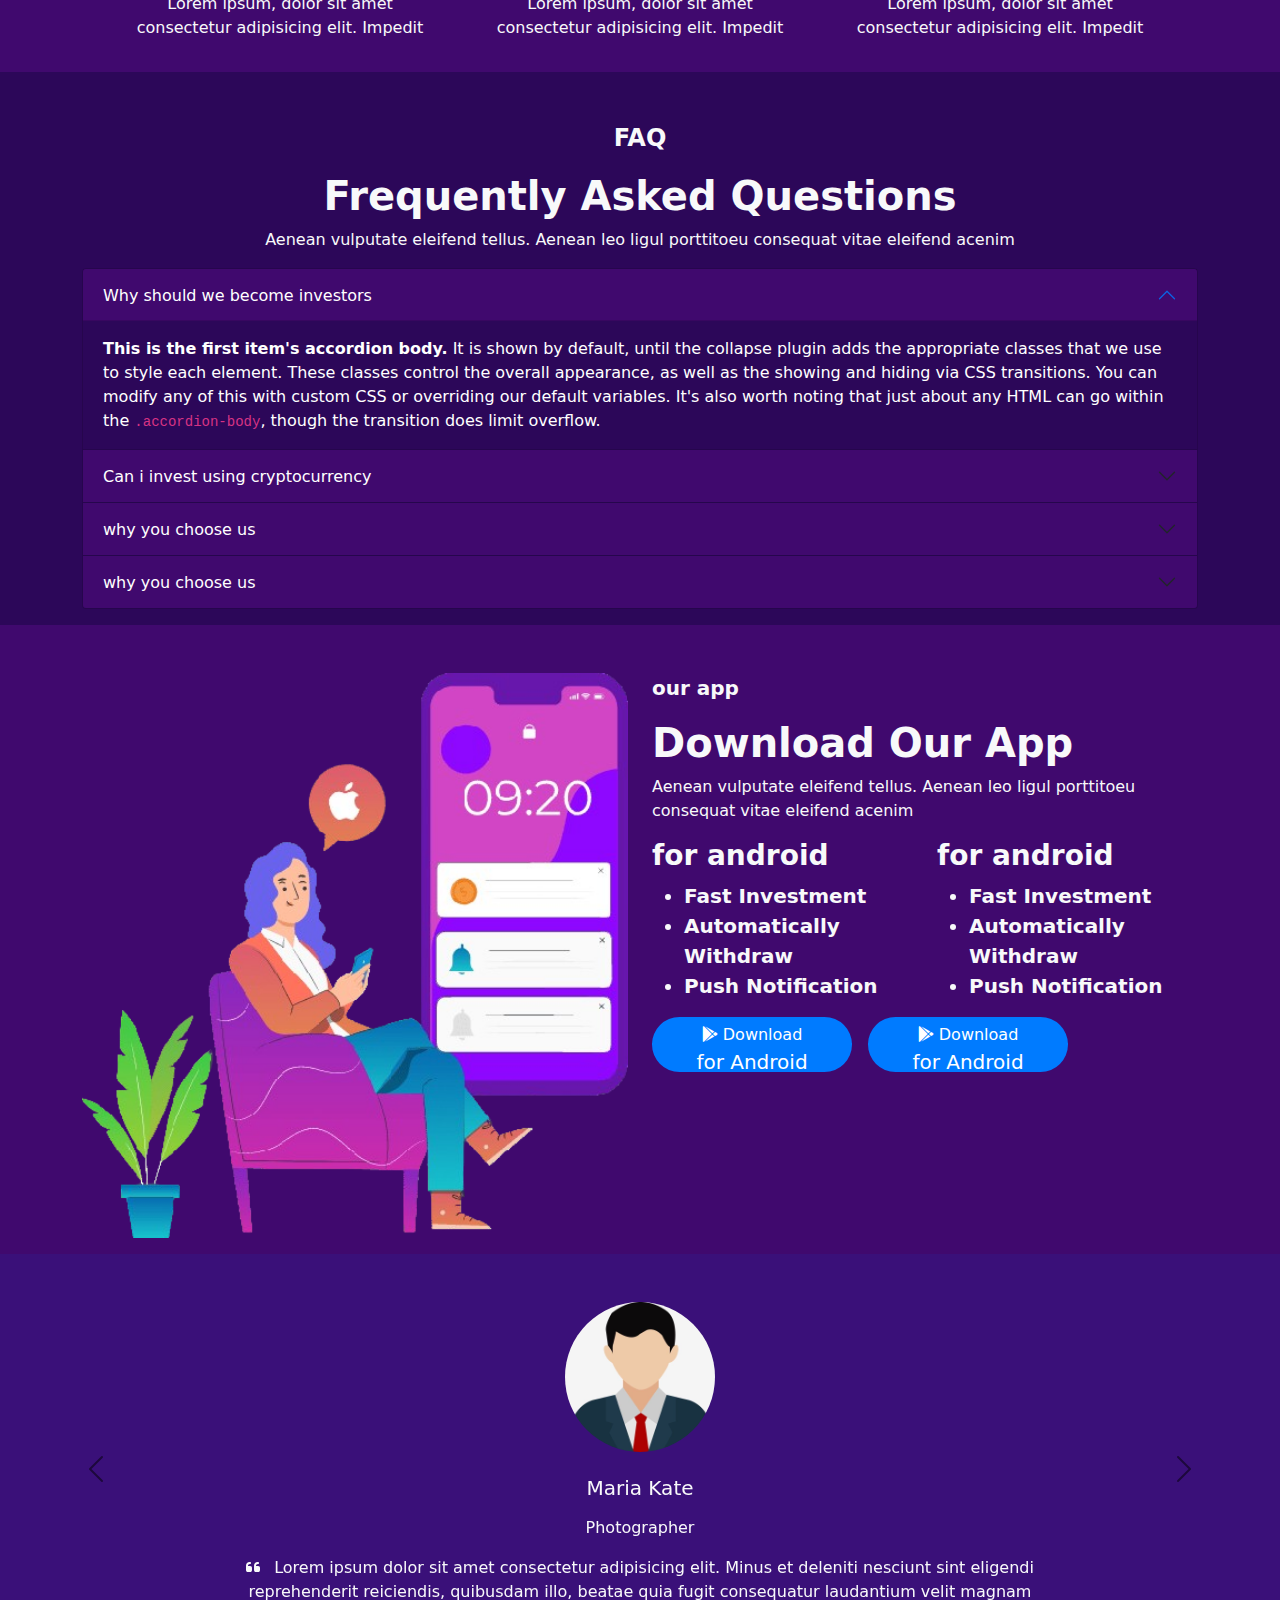
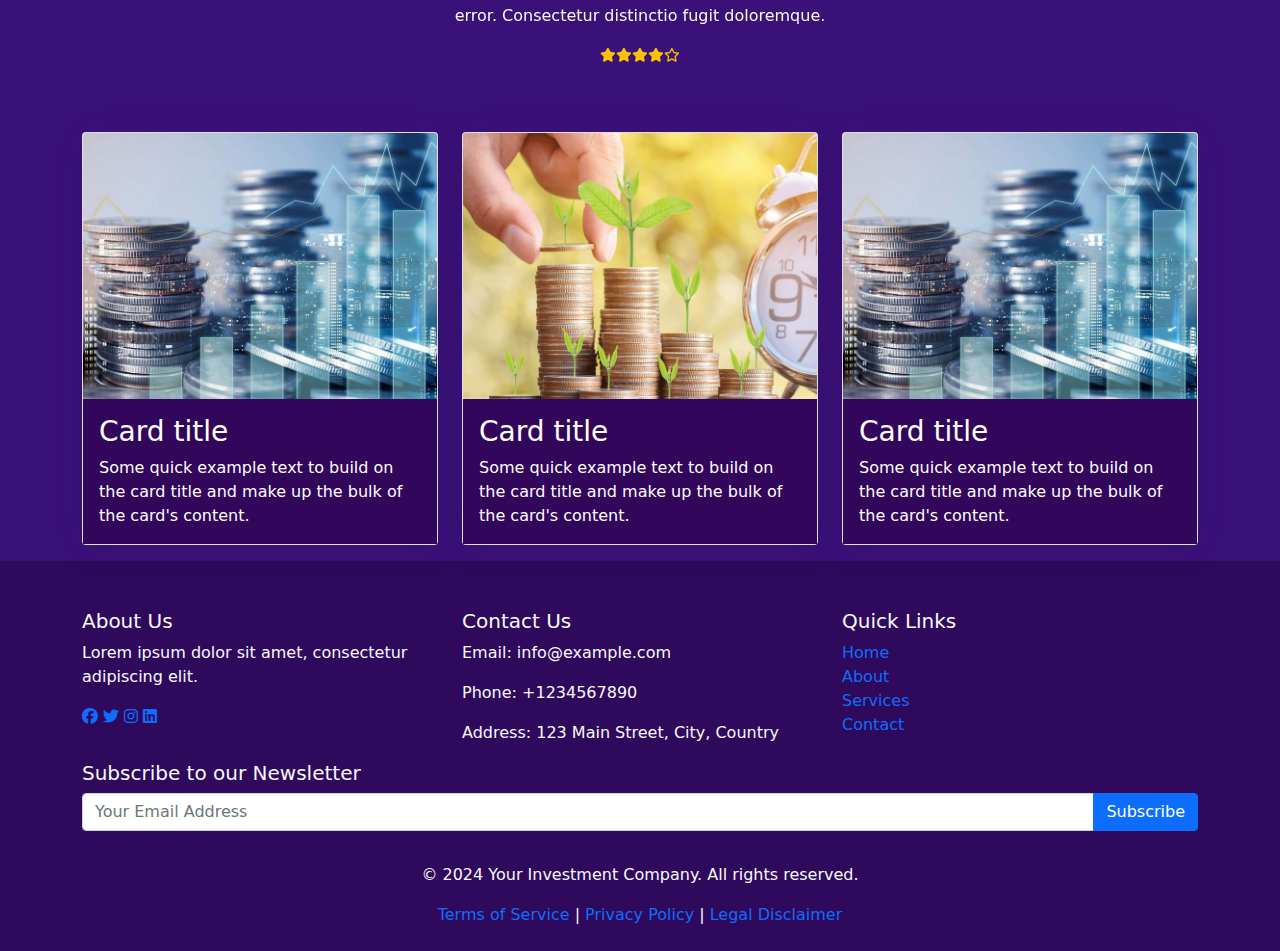
==== commit 4cc743e2: "completed the index page" ====
--- a/index.html
+++ b/index.html
@@ -408,7 +408,7 @@
           consequat vitae eleifend acenim
         </p>
         <div class="row pt-5">
-          <div class="col-md-4">
+          <div class="col-md-4 Reality1">
             <div class="d-flex justify-content-center">
               <div class="real">
                 <h3 class="fw-bold fs-3 text-light text-end">Reality</h3>
@@ -733,7 +733,7 @@
       <div class="container">
         <div class="row">
           <div class="col-md-6">
-            <img src="./asset/img/app-img-removebg-preview.png" alt="">
+            <img src="./asset/img/app-img-removebg-preview.png" alt="" class="w-100">
           </div>
           <div class="col-md-6 text-light">
             <p class="fs-5 fw-bold text-light">our app</p>
@@ -741,7 +741,7 @@
             <p>Aenean vulputate eleifend tellus. Aenean leo ligul porttitoeu consequat vitae eleifend acenim
             </p>
 
-           <div class="d-flex gap-4">
+           <div class="d-flex gap-4 app-section">
             <div class="">
               <h3 class="fw-bold">for android</h3>
               <ul class="fs-5 fw-bold">
@@ -763,11 +763,196 @@
               </ul>
             </div>
            </div>
-           <button href="" class="text-light text-decoration-none fs-4 button1"> <i class="fa-brands fa-google-play "> </i>Download <br> <p class="fs-5 fw-normal">for android</p></button>
-          </div>
-        </div>
-      </div>
-    </div>
+         <div class="d-flex gap-3 app-button">
+          <button href="" class="btn-download">
+            <div>
+              <i class="fab fa-google-play"></i> Download <br>
+              <p class="fs-5 fw-normal">for Android</p>
+            </div>
+          </button> 
+          <button href="" class="btn-download">
+            <div>
+              <i class="fab fa-google-play"></i> Download <br>
+              <p class="fs-5 fw-normal">for Android</p>
+            </div>
+          </button>
+         </div> 
+          </div>
+        </div>
+      </div>
+    </div>
+    <!-- Carousel wrapper -->
+<div id="carouselExampleControls" class="carousel slide text-center carousel-dark testimonial  p-3 pt-5" data-bs-ride="carousel">
+  <div class="carousel-inner">
+    <div class="carousel-item active text-light">
+      <img class="rounded-circle shadow-1-strong mb-4"
+        src="./asset/img/user.jpeg" alt="avatar"
+        style="width: 150px;" />
+      <div class="row d-flex justify-content-center">
+        <div class="col-lg-8">
+          <h5 class="mb-3">Maria Kate</h5>
+          <p>Photographer</p>
+          <p class=" text-light">
+            <i class="fas fa-quote-left pe-2"></i>
+            Lorem ipsum dolor sit amet consectetur adipisicing elit. Minus et deleniti
+            nesciunt sint eligendi reprehenderit reiciendis, quibusdam illo, beatae quia
+            fugit consequatur laudantium velit magnam error. Consectetur distinctio fugit
+            doloremque.
+          </p>
+        </div>
+      </div>
+      <ul class="list-unstyled d-flex justify-content-center text-warning mb-0">
+        <li><i class="fas fa-star fa-sm"></i></li>
+        <li><i class="fas fa-star fa-sm"></i></li>
+        <li><i class="fas fa-star fa-sm"></i></li>
+        <li><i class="fas fa-star fa-sm"></i></li>
+        <li><i class="far fa-star fa-sm"></i></li>
+      </ul>
+    </div>
+    <div class="carousel-item text-light">
+      <img class="rounded-circle shadow-1-strong mb-4"
+        src="./asset/img/user.jpeg" alt="avatar"
+        style="width: 150px;" />
+      <div class="row d-flex justify-content-center">
+        <div class="col-lg-8">
+          <h5 class="mb-3">John Doe</h5>
+          <p>Web Developer</p>
+          <p class=" text-light">
+            <i class="fas fa-quote-left pe-2"></i>
+            Lorem ipsum dolor sit amet consectetur adipisicing elit. Minus et deleniti
+            nesciunt sint eligendi reprehenderit reiciendis.
+          </p>
+        </div>
+      </div>
+      <ul class="list-unstyled d-flex justify-content-center text-warning mb-0">
+        <li><i class="fas fa-star fa-sm"></i></li>
+        <li><i class="fas fa-star fa-sm"></i></li>
+        <li><i class="fas fa-star fa-sm"></i></li>
+        <li><i class="fas fa-star fa-sm"></i></li>
+        <li><i class="far fa-star fa-sm"></i></li>
+      </ul>
+    </div>
+    <div class="carousel-item text-light">
+      <img class="rounded-circle shadow-1-strong mb-4"
+        src="./asset/img/user.jpeg" alt="avatar" style="width: 150px;" />
+      <div class="row d-flex justify-content-center">
+        <div class="col-lg-8">
+          <h5 class="mb-3">Anna Deynah</h5>
+          <p>UX Designer</p>
+          <p class="text-light">
+            <i class="fas fa-quote-left pe-2"></i>
+            Lorem ipsum dolor sit amet consectetur adipisicing elit. Minus et deleniti
+            nesciunt sint eligendi reprehenderit reiciendis, quibusdam illo, beatae quia
+            fugit consequatur laudantium velit magnam error. Consectetur distinctio fugit
+            doloremque.
+          </p>
+        </div>
+      </div>
+      <ul class="list-unstyled d-flex justify-content-center text-warning mb-0">
+        <li><i class="fas fa-star fa-sm"></i></li>
+        <li><i class="fas fa-star fa-sm"></i></li>
+        <li><i class="fas fa-star fa-sm"></i></li>
+        <li><i class="fas fa-star fa-sm"></i></li>
+        <li><i class="far fa-star fa-sm"></i></li>
+      </ul>
+    </div>
+  </div>
+  <button class="carousel-control-prev" type="button" data-bs-target="#carouselExampleControls"
+    data-bs-slide="prev">
+    <span class="carousel-control-prev-icon" aria-hidden="true"></span>
+    <span class="visually-hidden">Previous</span>
+  </button>
+  <button class="carousel-control-next" type="button" data-bs-target="#carouselExampleControls"
+    data-bs-slide="next">
+    <span class="carousel-control-next-icon" aria-hidden="true"></span>
+    <span class="visually-hidden">Next</span>
+  </button>
+</div>
+<div class="blog-section p-3 pt-5">
+  <div class="container">
+    <div class="row">
+      <div class="col-md-4">
+        <div class="card">
+          <img class="card-img-top" src="./asset/img/investment1.jpeg" alt="Card image cap">
+          <div class="card-body">
+            <h5 class="card-title fs-3">Card title</h5>
+            <p class="card-text">Some quick example text to build on the card title and make up the bulk of the card's content.</p>
+          </div>
+        </div>
+      </div>
+      <div class="col-md-4">
+        <div class="card" >
+          <img class="card-img-top" src="./asset/img/investment3.jpeg" alt="Card image cap">
+          <div class="card-body">
+            <h5 class="card-title fs-3">Card title</h5>
+            <p class="card-text">Some quick example text to build on the card title and make up the bulk of the card's content.</p>
+          
+          </div>
+        </div>
+      </div>
+      <div class="col-md-4">
+        <div class="card">
+          <img class="card-img-top" src="./asset/img/investment1.jpeg" alt="Card image cap">
+          <div class="card-body">
+            <h5 class="card-title fs-3">Card title</h5>
+            <p class="card-text">Some quick example text to build on the card title and make up the bulk of the card's content.</p>
+          </div>
+        </div>
+      </div>
+    </div>
+  </div>
+</div>
+<footer class="footer p-2 pt-5">
+  <div class="container text-light">
+      <div class="row">
+          <div class="col-md-4">
+              <h5>About Us</h5>
+              <p>Lorem ipsum dolor sit amet, consectetur adipiscing elit.</p>
+              <div class="social-icons t">
+                  <a href="#"><i class="fab fa-facebook"></i></a>
+                  <a href="#"><i class="fab fa-twitter"></i></a>
+                  <a href="#"><i class="fab fa-instagram"></i></a>
+                  <a href="#"><i class="fab fa-linkedin"></i></a>
+              </div>
+          </div>
+          <div class="col-md-4">
+              <h5>Contact Us</h5>
+              <p>Email: info@example.com</p>
+              <p>Phone: +1234567890</p>
+              <p>Address: 123 Main Street, City, Country</p>
+          </div>
+          <div class="col-md-4">
+              <h5>Quick Links</h5>
+              <ul class="list-unstyled">
+                  <li><a href="#" class="text-decoration-none">Home</a></li>
+                  <li><a href="#" class="text-decoration-none">About</a></li>
+                  <li><a href="#" class="text-decoration-none">Services</a></li>
+                  <li><a href="#" class="text-decoration-none">Contact</a></li>
+              </ul>
+          </div>
+      </div>
+      <div class="row">
+          <div class="col-md-12 ">
+              <div class="newsletter-form">
+                  <h5>Subscribe to our Newsletter</h5>
+                  <form action="#" method="post">
+                      <div class="input-group mb-3">
+                          <input type="email" class="form-control" placeholder="Your Email Address" aria-label="Your Email Address" aria-describedby="button-addon2">
+                          <button class="btn btn-primary" type="button" id="button-addon2">Subscribe</button>
+                      </div>
+                  </form>
+              </div>
+          </div>
+      </div>
+      <div class="row mt-3">
+          <div class="col-md-12 text-center">
+              <p>&copy; 2024 Your Investment Company. All rights reserved.</p>
+              <p><a href="#" class="text-decoration-none">Terms of Service</a> | <a href="#" class="text-decoration-none">Privacy Policy</a> | <a href="#" class="text-decoration-none">Legal Disclaimer</a></p>
+          </div>
+      </div>
+  </div>
+</footer>
+
   </body>
   <script src="./asset/bootstrap-5.1.3-dist/js/bootstrap.bundle.min.js"></script>
 </html>
--- a/css/style.css
+++ b/css/style.css
@@ -378,13 +378,63 @@
 .app {
   background-color: #40096e;
 }
-.app .button1 {
-  background-color: #df5f6f;
+.btn-download {
   border-radius: 30px;
-  width: 180px;
+  background-color: #007bff;
+  color: white;
+  padding: 6px 12px; /* reduced padding */
   border: none;
-  /* padding-top: 5px; */
-  /* padding-bottom: 5px; */
+  width: 200px;
+  height: 55px;
+}
+
+@media only screen and (max-width: 768px) {
+  .container {
+    margin-top: 66px;
+  }
+}
+
+.height {
+  height: 100vh;
+}
+
+.card {
+  border: none;
+  cursor: pointer;
+  box-shadow: 0 0 40px rgba(51, 51, 51, 0.1);
+}
+
+.card:hover {
+  background-color: #eee;
+}
+
+.ratings i {
+  color: orange;
+}
+
+.testimonial-list {
+  list-style: none;
+}
+
+.testimonial-list li {
+  margin-bottom: 20px;
+}
+
+.testimonials-margin {
+  margin-top: -19px;
+}
+.testimonial {
+  background-color: #3a1079 !important;
+}
+.blog-section {
+  background-color: #3a1079 !important;
+}
+.card-body {
+  background-color: #31065b;
+  color: white;
+}
+footer {
+  background-color: #2f095c;
 }
 
 @media (max-width: 768px) {
@@ -408,4 +458,19 @@
   .table-section .table-content {
     width: 100%;
   }
-}
+  .app-section {
+    display: flex;
+    flex-direction: column;
+  }
+  .app-button {
+    display: flex;
+    flex-direction: column;
+  }
+  .Reality1 {
+    display: flex;
+    flex-direction: column;
+    align-items: start;
+    justify-content: left;
+    text-align: left !important;
+  }
+}
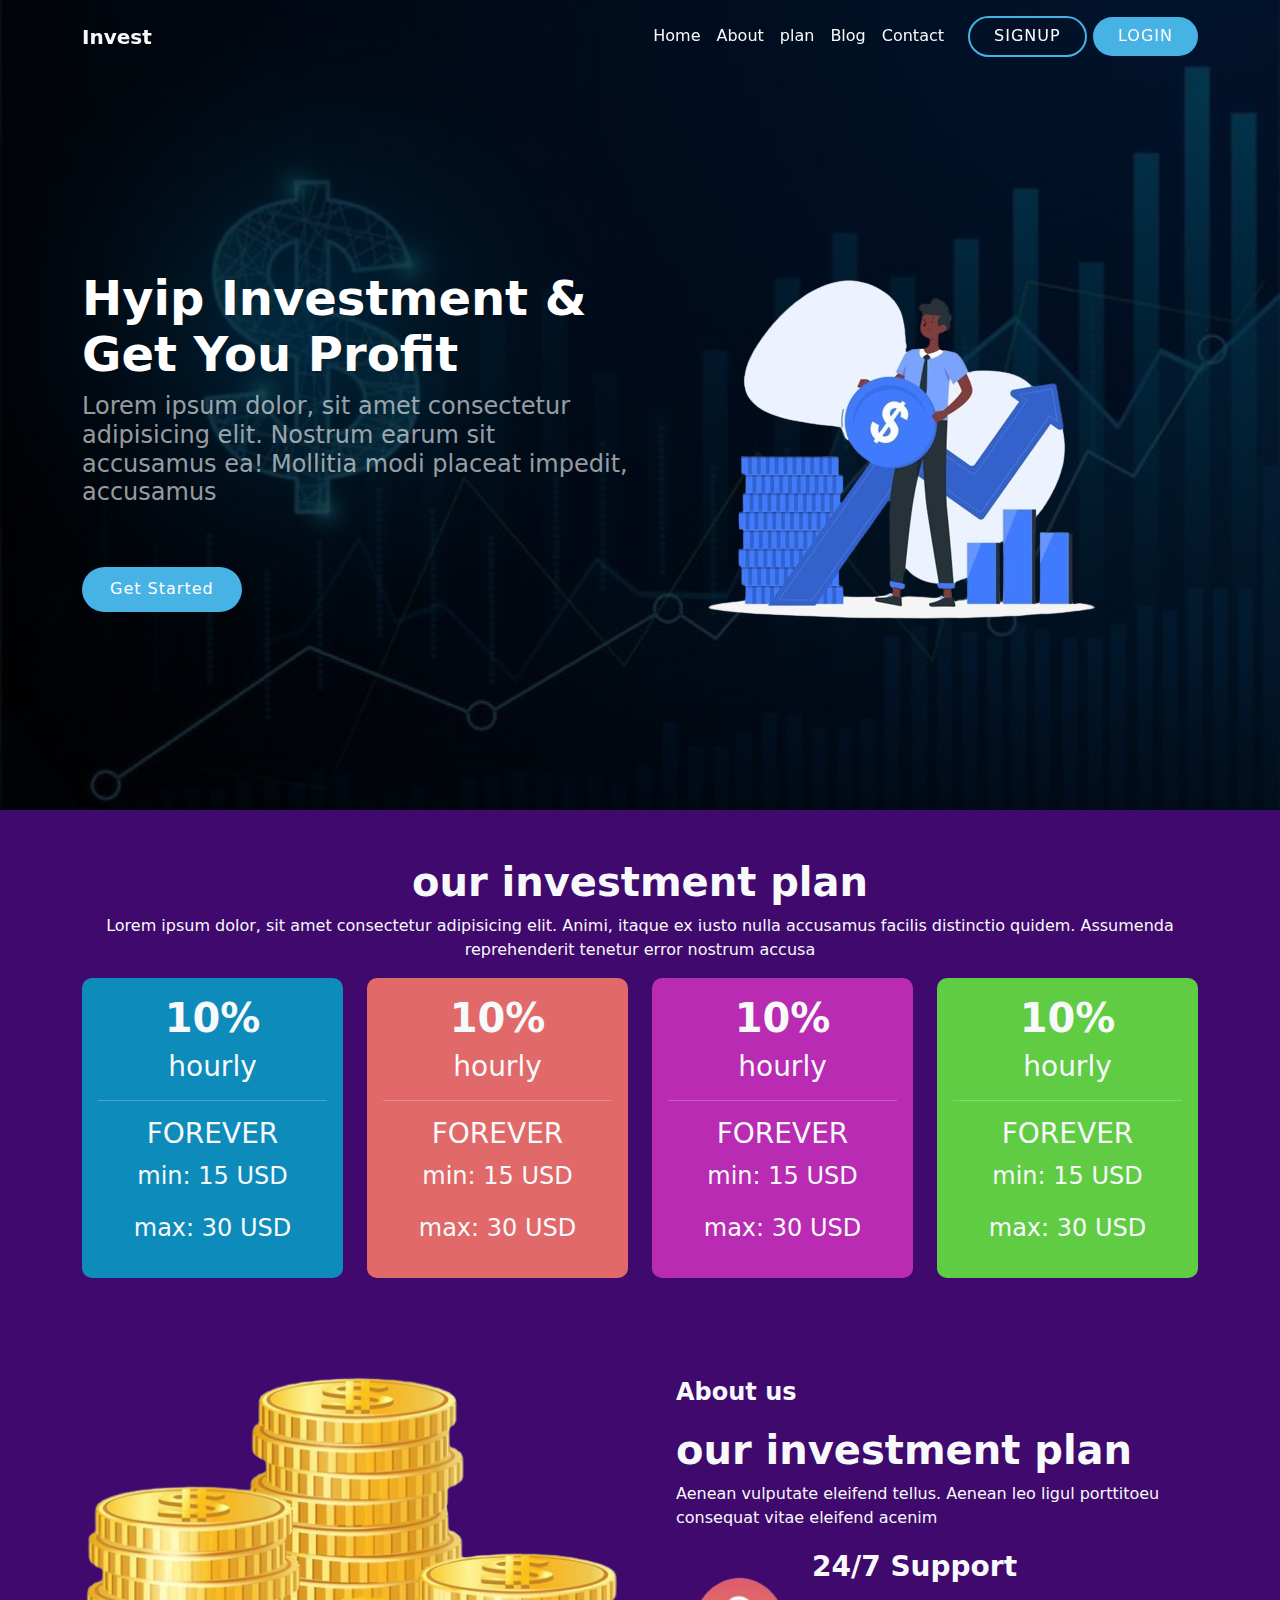
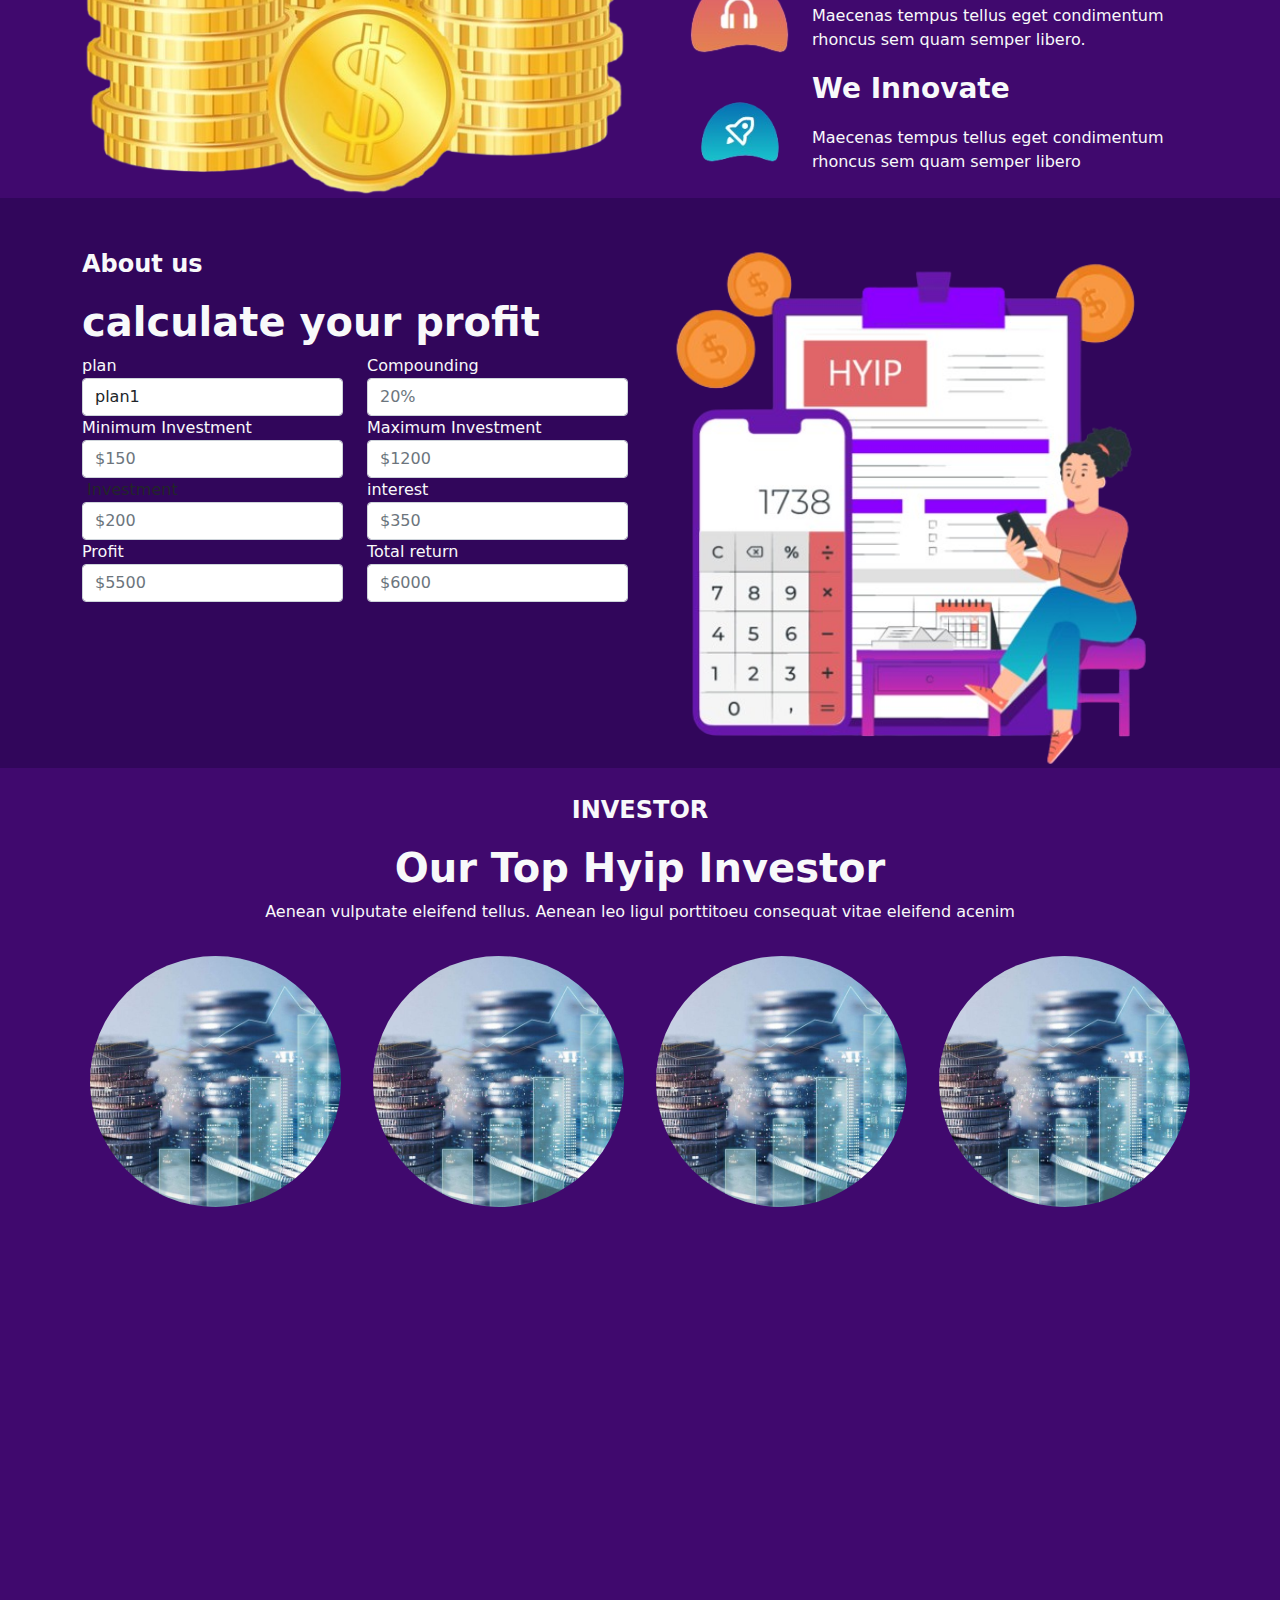
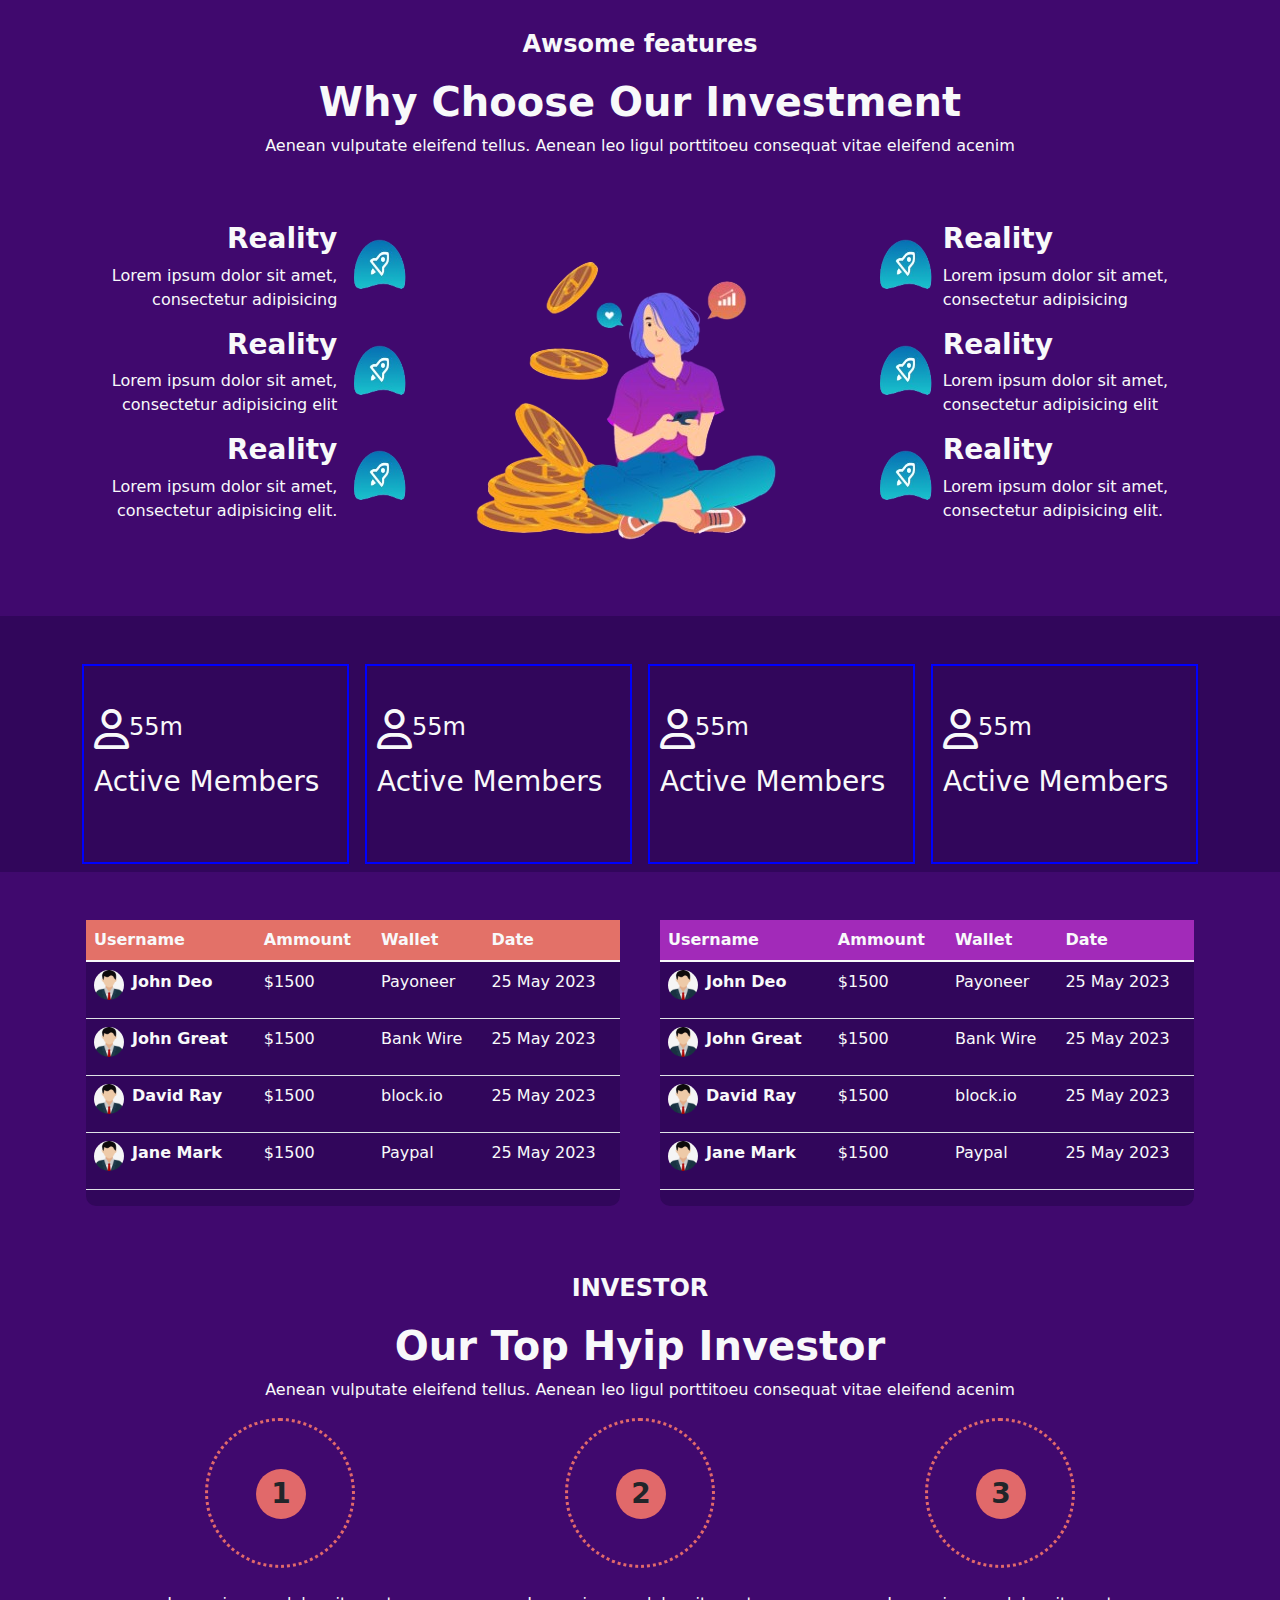
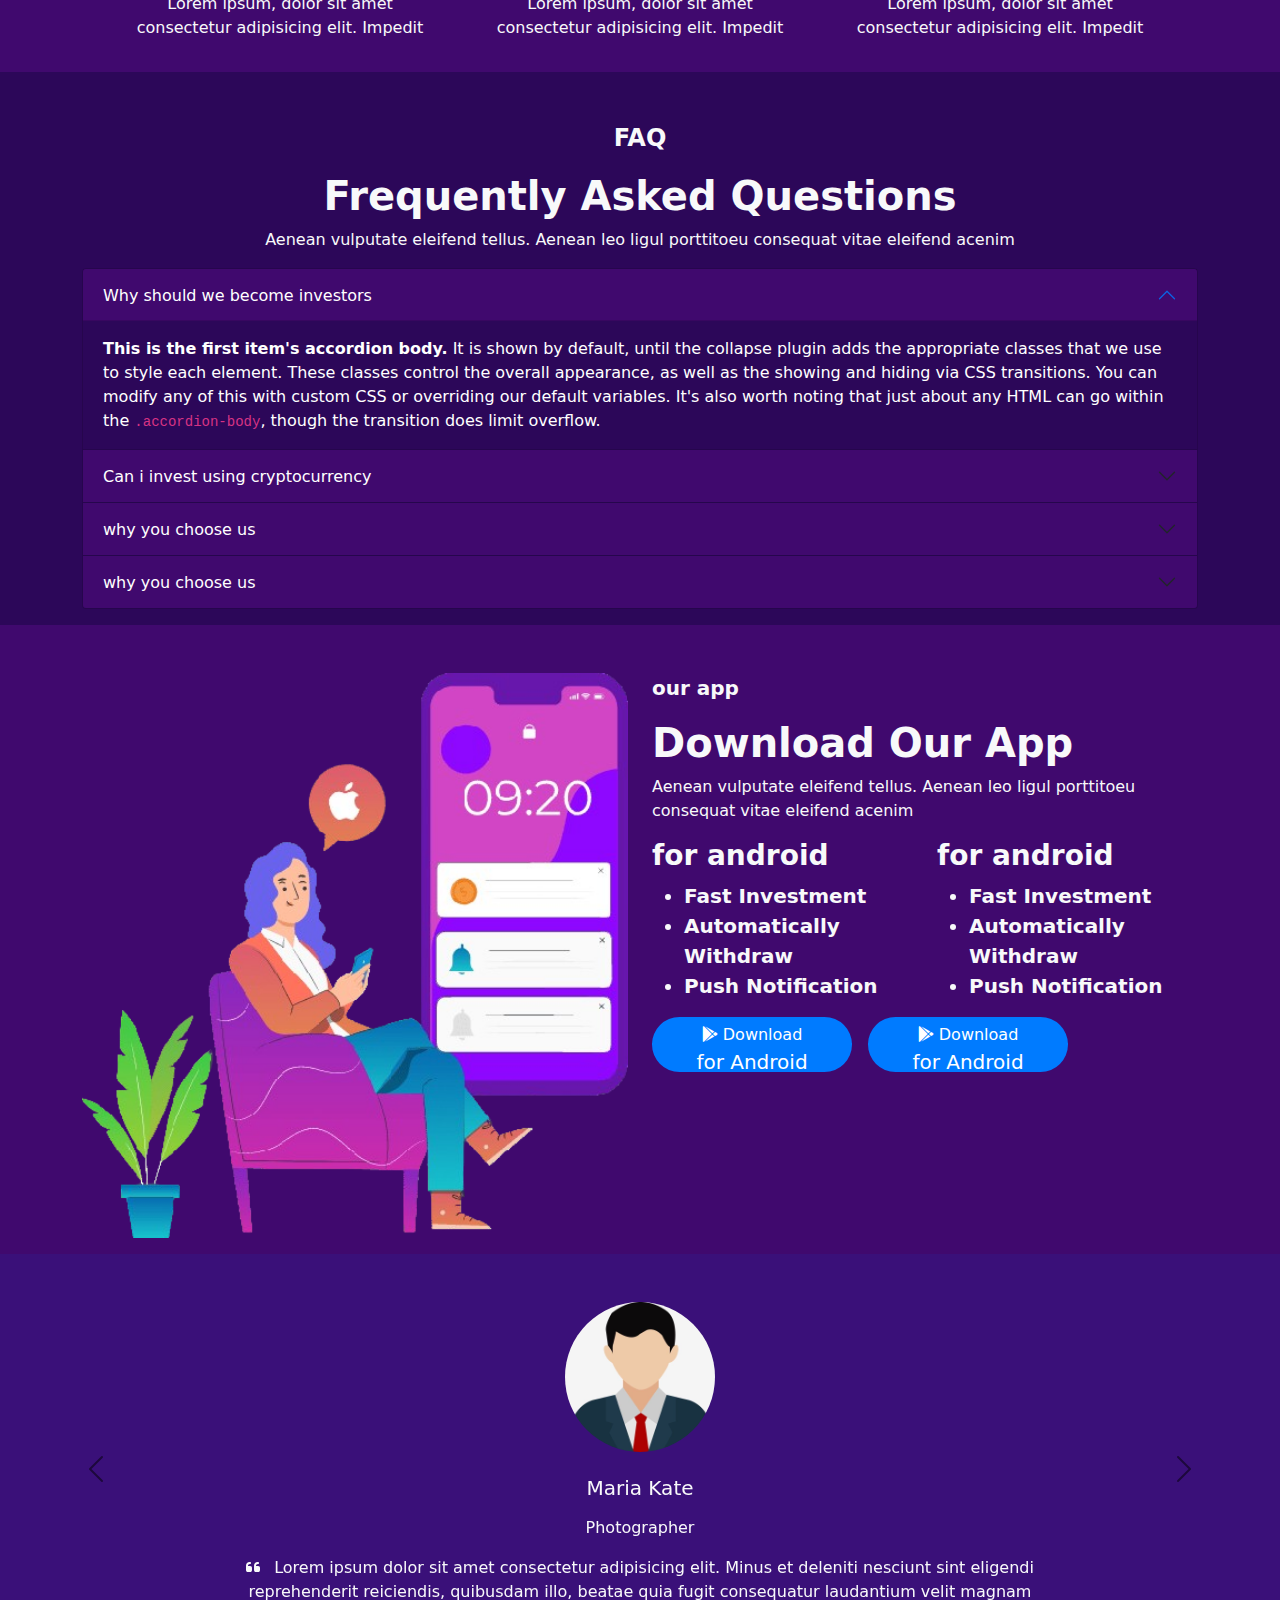
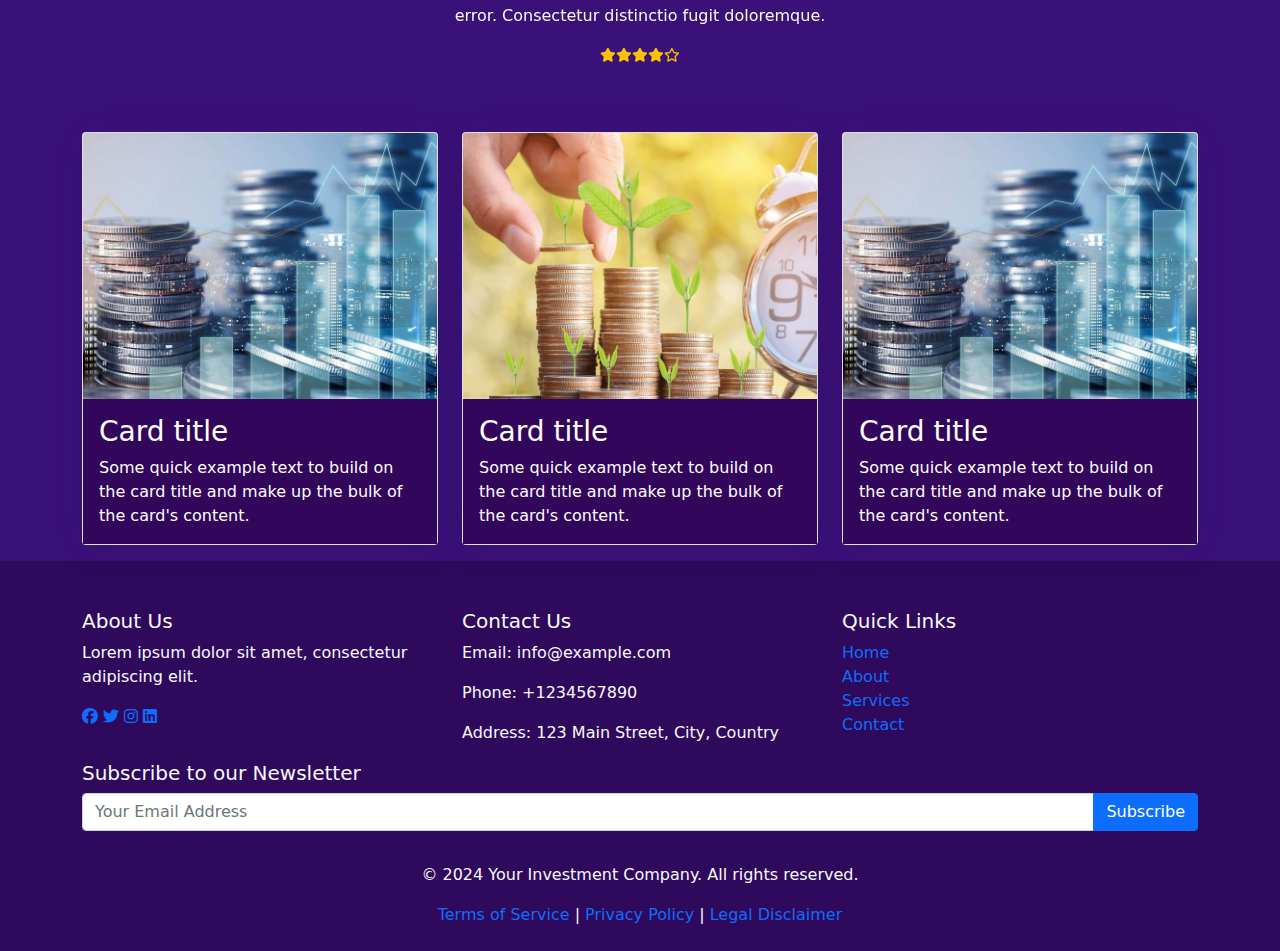
==== commit cd824683: "completed the plan page" ====
--- a/index.html
+++ b/index.html
@@ -61,7 +61,7 @@
                 </li>
                 <li class="nav-item">
                   <a class="nav-link text-light" href="services.html"
-                    >Services</a
+                    >plan</a
                   >
                 </li>
                 <li class="nav-item">
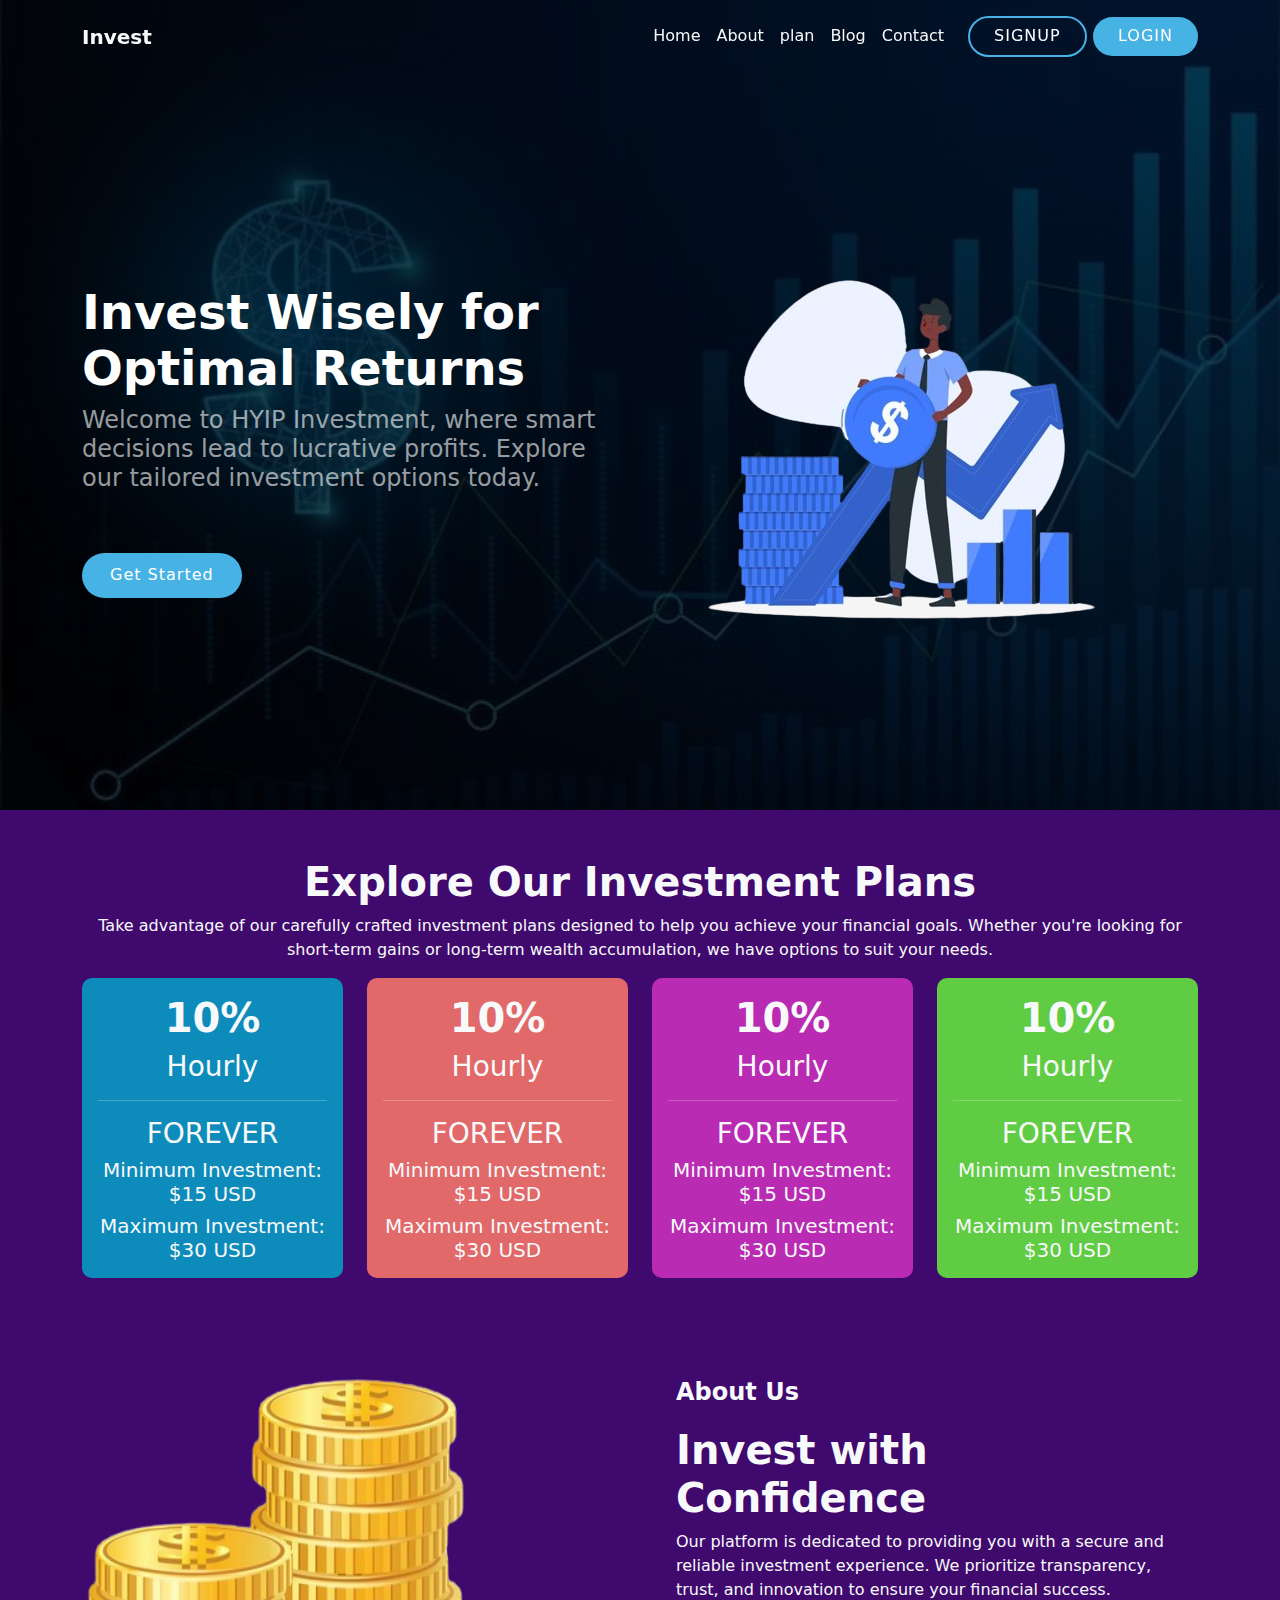
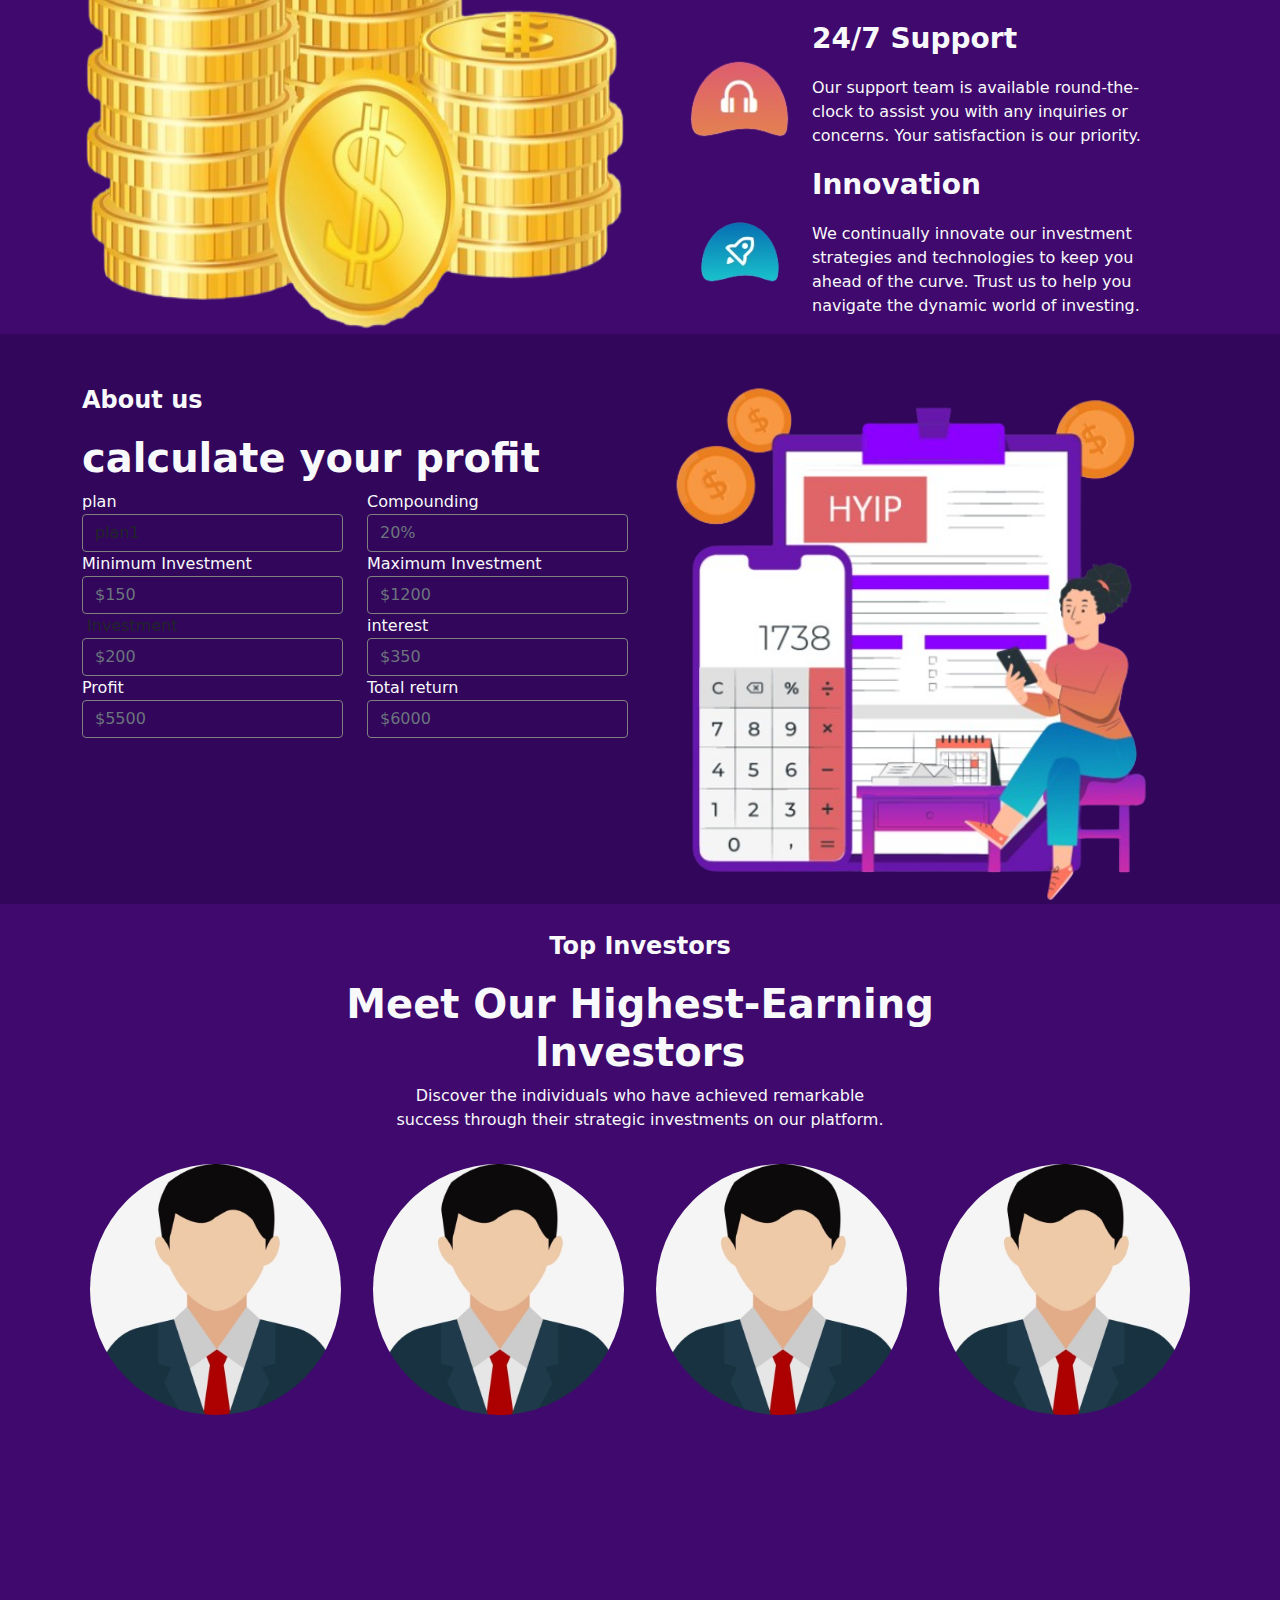
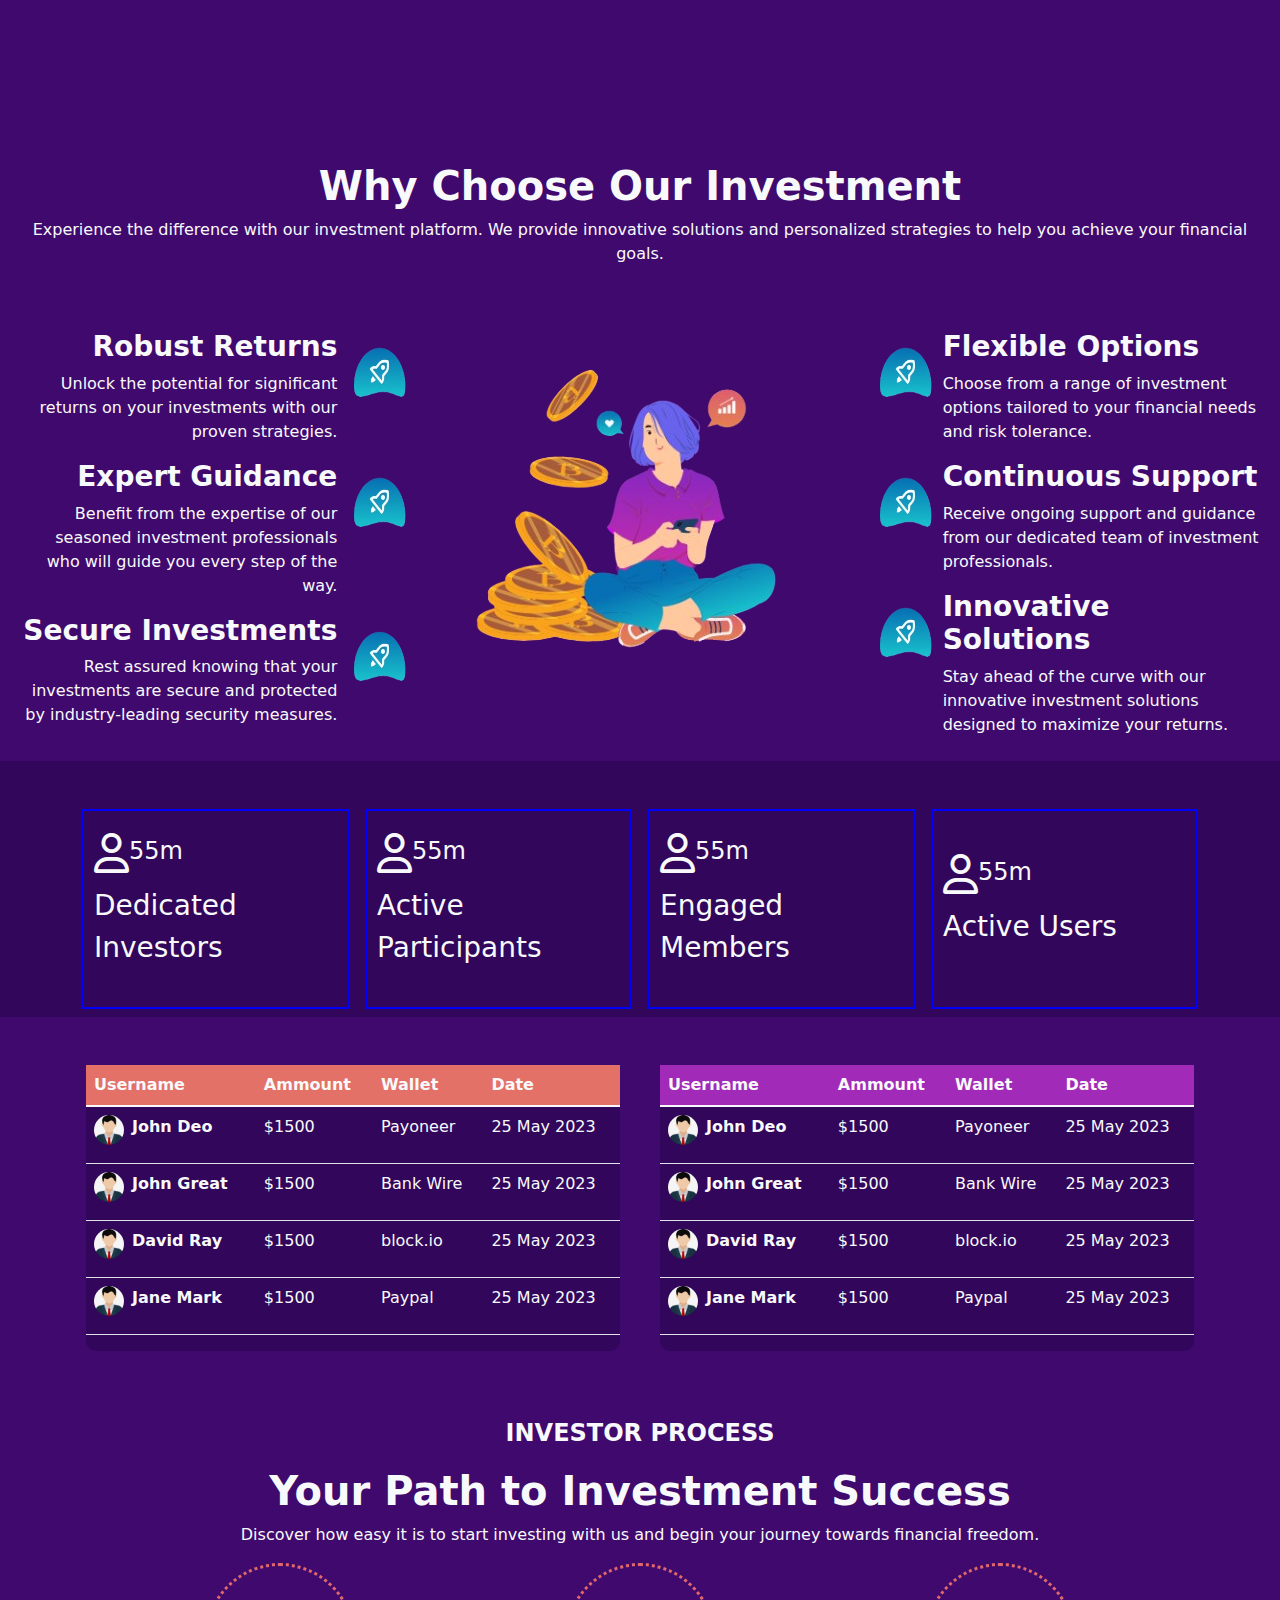
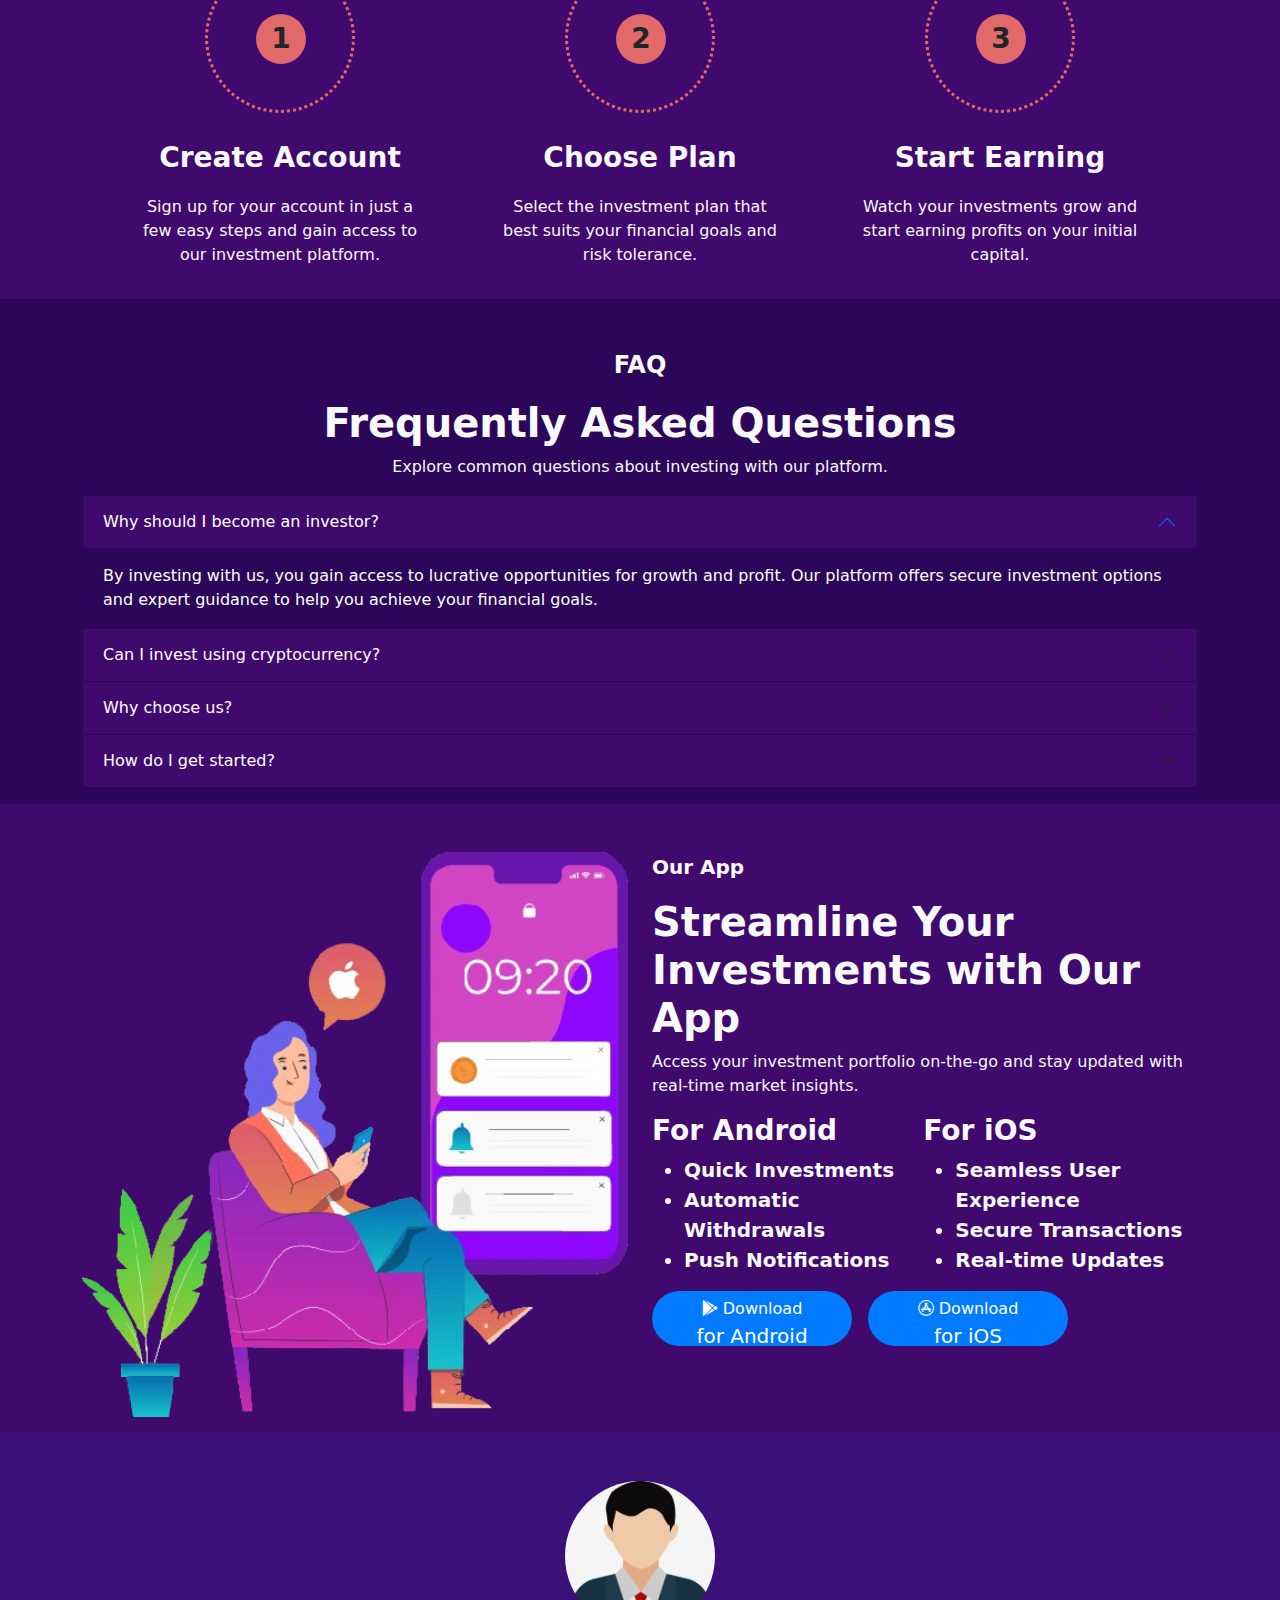
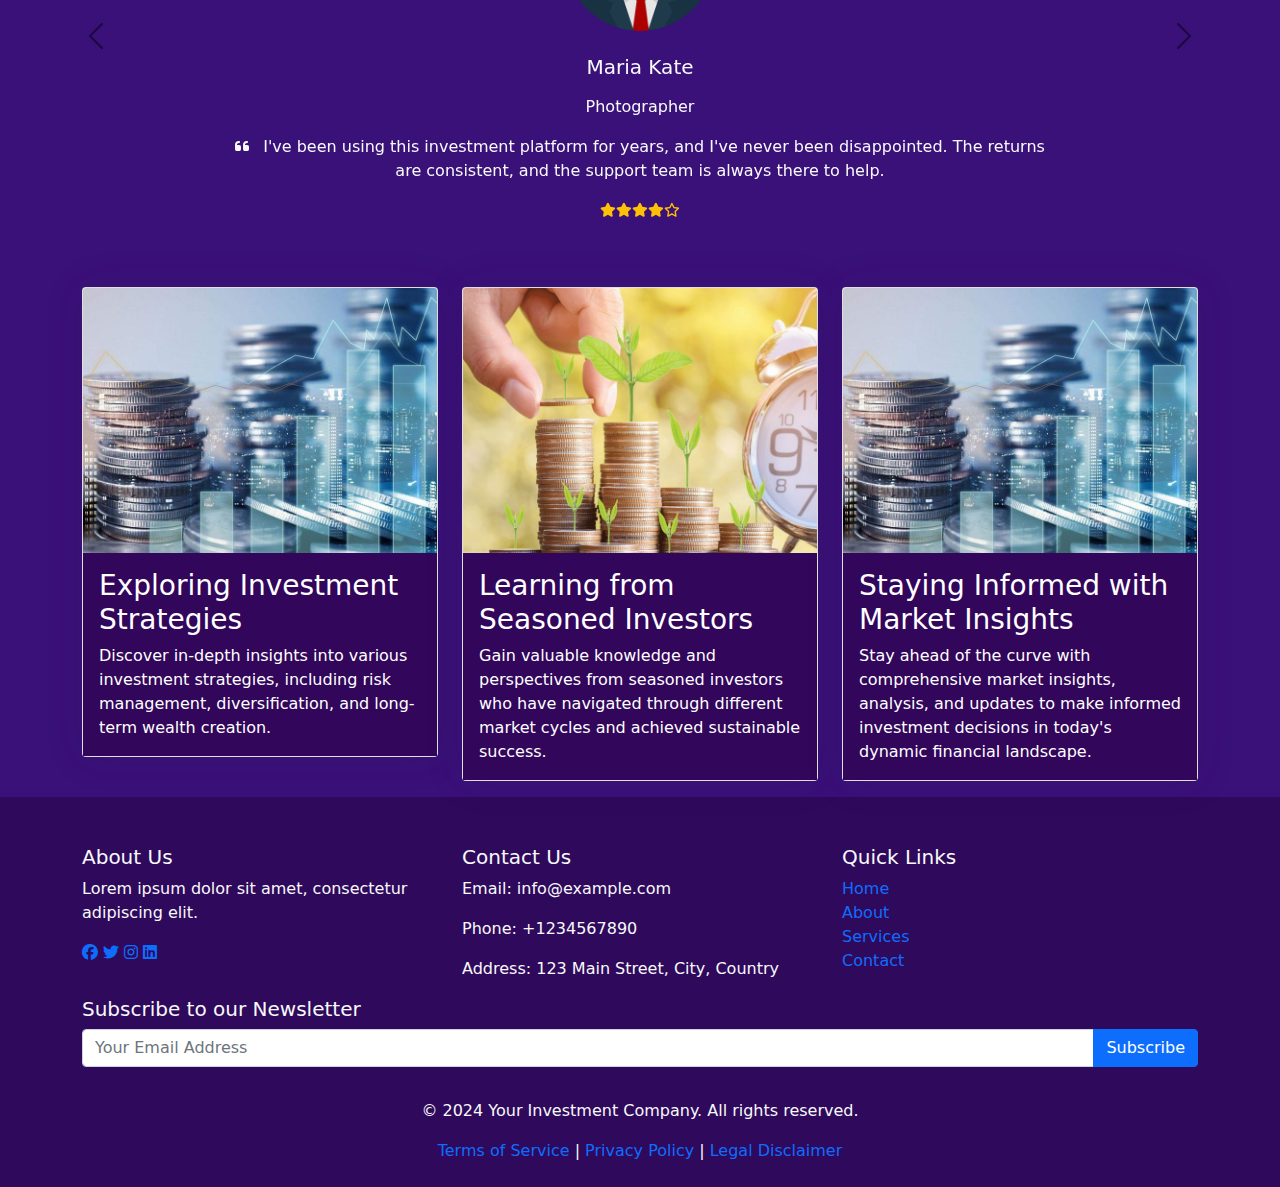
==== commit b4ea83a6: "made some changes" ====
--- a/index.html
+++ b/index.html
@@ -60,7 +60,7 @@
                   <a class="nav-link text-light" href="about.html">About</a>
                 </li>
                 <li class="nav-item">
-                  <a class="nav-link text-light" href="services.html"
+                  <a class="nav-link text-light" href="plan.html"
                     >plan</a
                   >
                 </li>
@@ -72,8 +72,8 @@
                 </li>
               </ul>
               <div class="gap-2 nav-button">
-                <button class="btn text-uppercase first-btn">signup</button>
-                <button class="btn text-uppercase second-btn">login</button>
+                <a href="signup.html" class="btn text-uppercase first-btn">signup</a>
+                <a href="login.html" class="btn text-uppercase second-btn">login</a>
               </div>
             </div>
           </div>
@@ -85,21 +85,21 @@
       <div class="container">
         <div class="row">
           <div
-            class="col-lg-6 d-flex flex-column justify-content-center pt-4 pt-lg-0 order-2 order-lg-1"
-            data-aos="fade-up"
-            data-aos-delay="200"
-          >
-            <h1>Hyip Investment & Get You Profit</h1>
-            <h2>
-              Lorem ipsum dolor, sit amet consectetur adipisicing elit. Nostrum
-              earum sit accusamus ea! Mollitia modi placeat impedit, accusamus
-            </h2>
-            <div class="d-flex justify-content-center justify-content-lg-start">
-              <a href="#about" class="btn-get-started text-decoration-none"
-                >Get Started</a
-              >
-            </div>
-          </div>
+          class="col-lg-6 d-flex flex-column justify-content-center pt-4 pt-lg-0 order-2 order-lg-1"
+          data-aos="fade-up"
+          data-aos-delay="200"
+        >
+          <h1>Invest Wisely for Optimal Returns</h1>
+          <h2>
+            Welcome to HYIP Investment, where smart decisions lead to lucrative profits. Explore our tailored investment options today.
+          </h2>
+          <div class="d-flex justify-content-center justify-content-lg-start">
+            <a href="#about" class="btn-get-started text-decoration-none"
+              >Get Started</a
+            >
+          </div>
+        </div>
+
           <div
             class="col-lg-6 order-1 order-lg-2 hero-img"
             data-aos="zoom-in"
@@ -116,11 +116,9 @@
     </section>
     <div class="investment-plan">
       <div class="container pt-5">
-        <h1 class="text-center fw-bold text-light">our investment plan</h1>
+        <h1 class="text-center fw-bold text-light">Explore Our Investment Plans</h1>
         <p class="text-light text-center w-80">
-          Lorem ipsum dolor, sit amet consectetur adipisicing elit. Animi,
-          itaque ex iusto nulla accusamus facilis distinctio quidem. Assumenda
-          reprehenderit tenetur error nostrum accusa
+          Take advantage of our carefully crafted investment plans designed to help you achieve your financial goals. Whether you're looking for short-term gains or long-term wealth accumulation, we have options to suit your needs.
         </p>
       </div>
 
@@ -129,38 +127,38 @@
       >
         <div class="box1 text-center text-light p-3">
           <h2 class="fs-1 fw-bold">10%</h2>
-          <h3>hourly</h3>
+          <h3>Hourly</h3>
           <hr class="bg-light" />
-          <h3 class="text-uppercase">forever</h3>
-          <p class="fs-4">min: 15 USD</p>
-          <p class="fs-4">max: 30 USD</p>
+          <h3 class="text-uppercase">Forever</h3>
+          <h5>Minimum Investment: $15 USD</h5>
+          <h5>Maximum Investment: $30 USD</h5>
         </div>
 
         <div class="box2 text-center text-light p-3">
           <h2 class="fs-1 fw-bold">10%</h2>
-          <h3>hourly</h3>
+          <h3>Hourly</h3>
           <hr class="bg-light" />
-          <h3 class="text-uppercase">forever</h3>
-          <p class="fs-4">min: 15 USD</p>
-          <p class="fs-4">max: 30 USD</p>
+          <h3 class="text-uppercase">Forever</h3>
+          <h5>Minimum Investment: $15 USD</h5>
+          <h5>Maximum Investment: $30 USD</h5>
         </div>
 
         <div class="box3 text-center text-light p-3">
           <h2 class="fs-1 fw-bold">10%</h2>
-          <h3>hourly</h3>
+          <h3>Hourly</h3>
           <hr class="bg-light" />
-          <h3 class="text-uppercase">forever</h3>
-          <p class="fs-4">min: 15 USD</p>
-          <p class="fs-4">max: 30 USD</p>
+          <h3 class="text-uppercase">Forever</h3>
+          <h5 class="">Minimum Investment: $15 USD</h5>
+          <h5>Maximum Investment: $30 USD</h5>
         </div>
 
         <div class="box4 text-center text-light p-3">
           <h2 class="fs-1 fw-bold">10%</h2>
-          <h3>hourly</h3>
+          <h3>Hourly</h3>
           <hr class="bg-light" />
-          <h3 class="text-uppercase">forever</h3>
-          <p class="fs-4">min: 15 USD</p>
-          <p class="fs-4">max: 30 USD</p>
+          <h3 class="text-uppercase">Forever</h3>
+          <h5>Minimum Investment: $15 USD</h5>
+          <h5 >Maximum Investment: $30 USD</h5>
         </div>
       </div>
 
@@ -177,11 +175,10 @@
 
           <div class="col-md-6 mt-5">
             <div class="container">
-              <p class="text-light w-80 fw-bold fs-4">About us</p>
-              <h1 class="fw-bold text-light">our investment plan</h1>
+              <p class="text-light w-80 fw-bold fs-4">About Us</p>
+              <h1 class="fw-bold text-light">Invest with Confidence</h1>
               <p class="text-light">
-                Aenean vulputate eleifend tellus. Aenean leo ligul porttitoeu
-                consequat vitae eleifend acenim
+                Our platform is dedicated to providing you with a secure and reliable investment experience. We prioritize transparency, trust, and innovation to ensure your financial success.
               </p>
 
               <div class="d-flex gap-3 align-items-center about">
@@ -193,8 +190,7 @@
                 <div class="flex-column">
                   <p class="fs-3 fw-bold text-light">24/7 Support</p>
                   <p class="text-light">
-                    Maecenas tempus tellus eget condimentum rhoncus sem quam
-                    semper libero.
+                    Our support team is available round-the-clock to assist you with any inquiries or concerns. Your satisfaction is our priority.
                   </p>
                 </div>
               </div>
@@ -206,10 +202,9 @@
                   alt="" 
                 />
                 <div class="flex-column justify-content-center">
-                  <p class="fs-3 fw-bold text-light">We Innovate</p>
+                  <p class="fs-3 fw-bold text-light">Innovation</p>
                   <p class="text-light">
-                    Maecenas tempus tellus eget condimentum rhoncus sem quam
-                    semper libero
+                    We continually innovate our investment strategies and technologies to keep you ahead of the curve. Trust us to help you navigate the dynamic world of investing.
                   </p>
                 </div>
               </div>
@@ -218,6 +213,7 @@
         </div>
       </div>
     </div>
+
 
     <div class="profit">
       <div class="container pt-5">
@@ -346,163 +342,157 @@
       </div>
     </div>
 
-    <div class=" top-earners">
-     <div class="container text-center p-3 pt-4">
-      <p class="text-light w-80 fw-bold fs-4">INVESTOR
-      </p>
-      <h1 class="fw-bold text-light">Our Top Hyip Investor
-      </h1>
-      <p class="text-light">
-        Aenean vulputate eleifend tellus. Aenean leo ligul porttitoeu
-        consequat vitae eleifend acenim
-      </p>
-
-      <div class="row">
-        <div class="col-md-3 col-6 p-2 p-md-3">
-        <div class="hover-card">
-            <img src="./asset/img/investment1.jpeg" alt="">
-            <div class="content">
-              <h1>ttedvhjjxjbxx </h1>
-              <p>edbvvhhsusuiw</p>
-            </div>
-        </div>
-        </div>
-        <div class="col-md-3 col-6 p-2 p-md-3">
-        <div class="hover-card">
-            <img src="./asset/img/investment1.jpeg" alt="">
-            <div class="content">
-              <h1>ttedvhjjxjbxx </h1>
-              <p>edbvvhhsusuiw</p>
-            </div>
-        </div>
-        </div>
-        <div class="col-md-3 col-6 p-2 p-md-3">
-        <div class="hover-card">
-            <img src="./asset/img/investment1.jpeg" alt="">
-            <div class="content">
-              <h1>ttedvhjjxjbxx </h1>
-              <p>edbvvhhsusuiw</p>
-            </div>
-        </div>
-        </div>
-        <div class="col-md-3 col-6 p-2 p-md-3">
-        <div class="hover-card">
-            <img src="./asset/img/investment1.jpeg" alt="">
-            <div class="content">
-              <h1>ttedvhjjxjbxx </h1>
-              <p>edbvvhhsusuiw</p>
-            </div>
-        </div>
-        </div>
-      </div>
-     </div>
+    <div class="top-earners">
+      <div class="container text-center p-3 pt-4">
+        <p class="text-light w-80 fw-bold fs-4">Top Investors</p>
+        <h1 class="fw-bold text-light">Meet Our Highest-Earning <br> Investors</h1>
+        <p class="text-light">
+          Discover the individuals who have achieved remarkable <br> success through their strategic investments on our platform.
+        </p>
+    
+        <div class="row">
+          <div class="col-md-3 col-6 p-2 p-md-3">
+            <div class="hover-card">
+              <img src="./asset/img/user.jpeg" alt="">
+              <div class="content">
+                <h1>John Doe</h1>
+                <p>Earned $100,000+</p>
+              </div>
+            </div>
+          </div>
+          <div class="col-md-3 col-6 p-2 p-md-3">
+            <div class="hover-card">
+              <img src="./asset/img/user.jpeg" alt="">
+              <div class="content">
+                <h1>Jane Smith</h1>
+                <p>Earned $90,000+</p>
+              </div>
+            </div>
+          </div>
+          <div class="col-md-3 col-6 p-2 p-md-3">
+            <div class="hover-card">
+              <img src="./asset/img/user.jpeg" alt="">
+              <div class="content">
+                <h1>Michael Johnson</h1>
+                <p>Earned $85,000+</p>
+              </div>
+            </div>
+          </div>
+          <div class="col-md-3 col-6 p-2 p-md-3">
+            <div class="hover-card">
+              <img src="./asset/img/user.jpeg" alt="">
+              <div class="content">
+                <h1>Sarah Williams</h1>
+                <p>Earned $80,000+</p>
+              </div>
+            </div>
+          </div>
+        </div>
+      </div>
     </div>
-    <div class="awsome-features p-2 pt-5">
-      <div class="container-fluid ">
-        <p class="text-light w-80 fw-bold fs-4 text-center">Awsome features
-        </p>
-        <h1 class="fw-bold text-light text-center">Why Choose Our Investment
-        </h1>
-        <p class="text-light text-center">
-          Aenean vulputate eleifend tellus. Aenean leo ligul porttitoeu
-          consequat vitae eleifend acenim
-        </p>
-        <div class="row pt-5">
-          <div class="col-md-4 Reality1">
-            <div class="d-flex justify-content-center">
-              <div class="real">
-                <h3 class="fw-bold fs-3 text-light text-end">Reality</h3>
-                <p class="text-light text-end">Lorem ipsum dolor sit amet, consectetur adipisicing</p>
-              </div>
-              <img src="./asset/img/image-removebg-preview (1).png"   alt="" width="80px" height="80px">
-            </div>
-
-            <div class="d-flex justify-content-center">
-              <div class="real">
-                <h3 class="fw-bold fs-3 text-light text-end">Reality</h3>
-                <p class="text-light text-end">Lorem ipsum dolor sit amet, consectetur adipisicing elit  </p>
-              </div>
-              <img src="./asset/img/image-removebg-preview (1).png"   alt="" width="80px" height="80px">
-            </div>
-
-            <div class="d-flex justify-content-center">
-              <div class="real">
-                <h3 class="fw-bold fs-3 text-light text-end">Reality</h3>
-                <p class="text-light text-end">Lorem ipsum dolor sit amet, consectetur adipisicing elit.   </p>
-              </div>
-              <img src="./asset/img/image-removebg-preview (1).png"   alt="" width="80px" height="80px">
-            </div>
-          </div>
-          <div class="col-md-4">
-            <img src="./asset/img/image-removebg-preview (3).png" alt="">
-          </div>
-
-          <div class="col-md-4">
-            <div class="d-flex justify-content-center">
-              <img src="./asset/img/image-removebg-preview (1).png"   alt="" width="80px" height="80px">
-              <div class="real">
-                <h3 class="fw-bold fs-3 text-light text-start">Reality</h3>
-                <p class="text-light text-start">Lorem ipsum dolor sit amet, consectetur adipisicing</p>
-              </div>
-             
-            </div>
-
-            <div class="d-flex justify-content-center">
-              <img src="./asset/img/image-removebg-preview (1).png"   alt="" width="80px" height="80px">
-              <div class="real">
-                <h3 class="fw-bold fs-3 text-light text-start">Reality</h3>
-                <p class="text-light text-start">Lorem ipsum dolor sit amet, consectetur adipisicing elit  </p>
-              </div>
-             
-            </div>
-
-            <div class="d-flex justify-content-center">
-              <img src="./asset/img/image-removebg-preview (1).png"   alt="" width="80px" height="80px">
-              <div class="real">
-                <h3 class="fw-bold fs-3 text-light text-start">Reality</h3>
-                <p class="text-light text-start">Lorem ipsum dolor sit amet, consectetur adipisicing elit.   </p>
-              </div>
-             
-            </div>
+  
+    
+  <div class="awsome-features p-2 pt-5">
+  <div class="container-fluid ">
+    <h1 class="fw-bold text-light text-center">Why Choose Our Investment</h1>
+    <p class="text-light text-center">
+      Experience the difference with our investment platform. We provide innovative solutions and personalized strategies to help you achieve your financial goals.
+    </p>
+    <div class="row pt-5">
+      <div class="col-md-4 Reality1">
+        <div class="d-flex justify-content-center">
+          <div class="real">
+            <h3 class="fw-bold fs-3 text-light text-end">Robust Returns</h3>
+            <p class="text-light text-end">Unlock the potential for significant returns on your investments with our proven strategies.</p>
+          </div>
+          <img src="./asset/img/image-removebg-preview (1).png" alt="" width="80px" height="80px">
+        </div>
+
+        <div class="d-flex justify-content-center">
+          <div class="real">
+            <h3 class="fw-bold fs-3 text-light text-end">Expert Guidance</h3>
+            <p class="text-light text-end">Benefit from the expertise of our seasoned investment professionals who will guide you every step of the way.</p>
+          </div>
+          <img src="./asset/img/image-removebg-preview (1).png" alt="" width="80px" height="80px">
+        </div>
+
+        <div class="d-flex justify-content-center">
+          <div class="real">
+            <h3 class="fw-bold fs-3 text-light text-end">Secure Investments</h3>
+            <p class="text-light text-end">Rest assured knowing that your investments are secure and protected by industry-leading security measures.</p>
+          </div>
+          <img src="./asset/img/image-removebg-preview (1).png" alt="" width="80px" height="80px">
+        </div>
+      </div>
+      <div class="col-md-4">
+        <img src="./asset/img/image-removebg-preview (3).png" alt="">
+      </div>
+
+      <div class="col-md-4">
+        <div class="d-flex justify-content-center">
+          <img src="./asset/img/image-removebg-preview (1).png" alt="" width="80px" height="80px">
+          <div class="real">
+            <h3 class="fw-bold fs-3 text-light text-start">Flexible Options</h3>
+            <p class="text-light text-start">Choose from a range of investment options tailored to your financial needs and risk tolerance.</p>
+          </div>
+        </div>
+
+        <div class="d-flex justify-content-center">
+          <img src="./asset/img/image-removebg-preview (1).png" alt="" width="80px" height="80px">
+          <div class="real">
+            <h3 class="fw-bold fs-3 text-light text-start">Continuous Support</h3>
+            <p class="text-light text-start">Receive ongoing support and guidance from our dedicated team of investment professionals.</p>
+          </div>
+        </div>
+
+        <div class="d-flex justify-content-center">
+          <img src="./asset/img/image-removebg-preview (1).png" alt="" width="80px" height="80px">
+          <div class="real">
+            <h3 class="fw-bold fs-3 text-light text-start">Innovative Solutions</h3>
+            <p class="text-light text-start">Stay ahead of the curve with our innovative investment solutions designed to maximize your returns.</p>
           </div>
         </div>
       </div>
     </div>
+  </div>
+</div>
+
 
     <div class="p-2 pt-5 active-members">
-      <div class="container ">
-        <div class=" gap-3 active-members-content">
-          <div class=" bor">
-            <div class="d-flex text-light">
-              <i class="fa-regular fa-user fs-1"></i>
-              <p class="fs-4">55m</p>
-            </div>
-            <p class="fs-3 text-light">Active Members</p>
-          </div>
-          <div class=" bor">
-            <div class="d-flex text-light">
-              <i class="fa-regular fa-user fs-1"></i>
-              <p class="fs-4">55m</p>
-            </div>
-            <p class="fs-3 text-light">Active Members</p>
-          </div>
-          <div class=" bor">
-            <div class="d-flex text-light">
-              <i class="fa-regular fa-user fs-1"></i>
-              <p class="fs-4">55m</p>
-            </div>
-            <p class="fs-3 text-light">Active Members</p>
-          </div>
-          <div class=" bor">
-            <div class="d-flex text-light">
-              <i class="fa-regular fa-user fs-1"></i>
-              <p class="fs-4">55m</p>
-            </div>
-            <p class="fs-3 text-light">Active Members</p>
-          </div>
-        </div>
-      </div>
-    </div>
+      <div class="container">
+          <div class="gap-3 active-members-content">
+              <div class="bor">
+                  <div class="d-flex text-light">
+                      <i class="fa-regular fa-user fs-1"></i>
+                      <p class="fs-4">55m</p>
+                  </div>
+                  <p class="fs-3 text-light">Dedicated Investors</p>
+              </div>
+              <div class="bor">
+                  <div class="d-flex text-light">
+                      <i class="fa-regular fa-user fs-1"></i>
+                      <p class="fs-4">55m</p>
+                  </div>
+                  <p class="fs-3 text-light">Active Participants</p>
+              </div>
+              <div class="bor">
+                  <div class="d-flex text-light">
+                      <i class="fa-regular fa-user fs-1"></i>
+                      <p class="fs-4">55m</p>
+                  </div>
+                  <p class="fs-3 text-light">Engaged Members</p>
+              </div>
+              <div class="bor">
+                  <div class="d-flex text-light">
+                      <i class="fa-regular fa-user fs-1"></i>
+                      <p class="fs-4">55m</p>
+                  </div>
+                  <p class="fs-3 text-light">Active Users</p>
+              </div>
+          </div>
+      </div>
+  </div>
+  
     <div class="table-section">
       <div class="container p-3 pt-5">
         <div class="table-wrapper">
@@ -629,279 +619,277 @@
     </div>
     <div class="working-progress p-3 pt-5">
       <div class="container-fluid">
-       <div class="text-center justify-content-center align-items-center">
-        <p class="text-light w-80 fw-bold fs-4">INVESTOR
-        </p>
-        <h1 class="fw-bold text-light">Our Top Hyip Investor
-        </h1>
-        <p class="text-light">
-          Aenean vulputate eleifend tellus. Aenean leo ligul porttitoeu
-          consequat vitae eleifend acenim
-        </p>
-        <div class="row d-flex justify-content-center gap-5">
-          <div class="col-md-3">
-           <div class="shape">
-            <div class="shape-content fs-3 fw-bold">1</div>
-           </div>
-           <p class="text-center text-light mt-4">Lorem ipsum, dolor sit amet consectetur adipisicing elit. Impedit</p>
-          </div>
-
-          <div class="col-md-3">
-            <div class="shape">
-             <div class="shape-content fs-3 fw-bold">2</div>
-            </div>
-            <p class="text-center text-light mt-4">Lorem ipsum, dolor sit amet consectetur adipisicing elit. Impedit</p>
-           </div>
-
-            <div class="col-md-3">
-           <div class="shape">
-            <div class="shape-content fs-3 fw-bold">3</div>
-           </div>
-           <p class="text-center text-light mt-4">Lorem ipsum, dolor sit amet consectetur adipisicing elit. Impedit </p>
-          </div>
-         
-        </div>
-       </div>
-      </div>
+          <div class="text-center justify-content-center align-items-center">
+              <p class="text-light w-80 fw-bold fs-4">INVESTOR PROCESS</p>
+              <h1 class="fw-bold text-light">Your Path to Investment Success</h1>
+              <p class="text-light">
+                  Discover how easy it is to start investing with us and begin your journey towards financial freedom.
+              </p>
+              <div class="row d-flex justify-content-center gap-5">
+                  <div class="col-md-3">
+                      <div class="shape">
+                          <div class="shape-content fs-3 fw-bold">1</div>
+                      </div>
+                      <p class="text-center text-light mt-4 fs-3 fw-bold">Create Account</p>
+                      <p class="text-light">Sign up for your account in just a few easy steps and gain access to our investment platform.</p>
+                  </div>
+  
+                  <div class="col-md-3">
+                      <div class="shape">
+                          <div class="shape-content fs-3 fw-bold">2</div>
+                      </div>
+                      <p class="text-center text-light mt-4 fs-3 fw-bold">Choose Plan</p>
+                      <p class="text-light">Select the investment plan that best suits your financial goals and risk tolerance.</p>
+                  </div>
+  
+                  <div class="col-md-3">
+                      <div class="shape">
+                          <div class="shape-content fs-3 fw-bold">3</div>
+                      </div>
+                      <p class="text-center text-light mt-4 fs-3 fw-bold">Start Earning</p>
+                      <p class="text-light">Watch your investments grow and start earning profits on your initial capital.</p>
+                  </div>
+              </div>
+          </div>
+      </div>
+  </div>
+  
+  <div class="faq p-3 pt-5">
+    <p class="text-light w-80 fw-bold fs-4 text-center">FAQ</p>
+    <h1 class="fw-bold text-light text-center">Frequently Asked Questions</h1>
+    <p class="text-light text-center">
+        Explore common questions about investing with our platform.
+    </p>
+
+    <div class="accordion container" id="accordionExample">
+        <div class="accordion-item">
+            <h2 class="accordion-header" id="headingOne">
+                <button class="accordion-button text-white" type="button" data-bs-toggle="collapse"
+                    data-bs-target="#collapseOne" aria-expanded="true" aria-controls="collapseOne">
+                    Why should I become an investor?
+                </button>
+            </h2>
+            <div id="collapseOne" class="accordion-collapse collapse show" aria-labelledby="headingOne"
+                data-bs-parent="#accordionExample">
+                <div class="accordion-body">
+                    By investing with us, you gain access to lucrative opportunities for growth and profit. Our platform
+                    offers
+                    secure investment options and expert guidance to help you achieve your financial goals.
+                </div>
+            </div>
+        </div>
+        <div class="accordion-item">
+            <h2 class="accordion-header" id="headingTwo">
+                <button class="accordion-button collapsed text-white" type="button" data-bs-toggle="collapse"
+                    data-bs-target="#collapseTwo" aria-expanded="false" aria-controls="collapseTwo">
+                    Can I invest using cryptocurrency?
+                </button>
+            </h2>
+            <div id="collapseTwo" class="accordion-collapse collapse" aria-labelledby="headingTwo"
+                data-bs-parent="#accordionExample">
+                <div class="accordion-body">
+                    Yes, we accept various forms of cryptocurrency for investment. You can securely invest using Bitcoin,
+                    Ethereum, and other major cryptocurrencies.
+                </div>
+            </div>
+        </div>
+        <div class="accordion-item">
+            <h2 class="accordion-header" id="headingThree">
+                <button class="accordion-button collapsed text-white" type="button" data-bs-toggle="collapse"
+                    data-bs-target="#collapseThree" aria-expanded="false" aria-controls="collapseThree">
+                    Why choose us?
+                </button>
+            </h2>
+            <div id="collapseThree" class="accordion-collapse collapse" aria-labelledby="headingThree"
+                data-bs-parent="#accordionExample">
+                <div class="accordion-body">
+                    We stand out for our commitment to transparency, reliability, and exceptional returns on investment.
+                    With a
+                    track record of success and a team of experienced professionals, we provide unmatched value to our
+                    investors.
+                </div>
+            </div>
+
+        </div>
+        <div class="accordion-item">
+            <h2 class="accordion-header" id="headingFour">
+                <button class="accordion-button collapsed text-white" type="button" data-bs-toggle="collapse"
+                    data-bs-target="#collapseFour" aria-expanded="false" aria-controls="collapseFour">
+                    How do I get started?
+                </button>
+            </h2>
+            <div id="collapseFour" class="accordion-collapse collapse" aria-labelledby="headingFour"
+                data-bs-parent="#accordionExample">
+                <div class="accordion-body">
+                    Getting started is easy! Simply create an account on our platform, choose an investment plan that
+                    suits your
+                    needs, and deposit funds to start investing. Our user-friendly interface makes the process seamless
+                    and
+                    hassle-free.
+                </div>
+            </div>
+
+        </div>
     </div>
-    <div class="faq p-3 pt-5">
-      <p class="text-light w-80 fw-bold fs-4 text-center">FAQ
-
-      </p>
-      <h1 class="fw-bold text-light text-center">Frequently Asked Questions
-      </h1>
-      <p class="text-light text-center">
-        Aenean vulputate eleifend tellus. Aenean leo ligul porttitoeu
-        consequat vitae eleifend acenim
-      </p>
-
-      <div class="accordion container" id="accordionExample">
-        <div class="accordion-item">
-          <h2 class="accordion-header" id="headingOne">
-            <button class="accordion-button text-white" type="button" data-bs-toggle="collapse" data-bs-target="#collapseOne" aria-expanded="true" aria-controls="collapseOne">
-              Why should we become investors
-            </button>
-          </h2>
-          <div id="collapseOne" class="accordion-collapse collapse show" aria-labelledby="headingOne" data-bs-parent="#accordionExample">
-            <div class="accordion-body">
-              <strong>This is the first item's accordion body.</strong> It is shown by default, until the collapse plugin adds the appropriate classes that we use to style each element. These classes control the overall appearance, as well as the showing and hiding via CSS transitions. You can modify any of this with custom CSS or overriding our default variables. It's also worth noting that just about any HTML can go within the <code>.accordion-body</code>, though the transition does limit overflow.
-            </div>
-          </div>
-        </div>
-        <div class="accordion-item">
-          <h2 class="accordion-header" id="headingTwo">
-            <button class="accordion-button collapsed text-white" type="button" data-bs-toggle="collapse" data-bs-target="#collapseTwo" aria-expanded="false" aria-controls="collapseTwo">
-              Can i invest using cryptocurrency
-            </button>
-          </h2>
-          <div id="collapseTwo" class="accordion-collapse collapse" aria-labelledby="headingTwo" data-bs-parent="#accordionExample">
-            <div class="accordion-body">
-              <strong>This is the second item's accordion body.</strong> It is hidden by default, until the collapse plugin adds the appropriate classes that we use to style each element. These classes control the overall appearance, as well as the showing and hiding via CSS transitions. You can modify any of this with custom CSS or overriding our default variables. It's also worth noting that just about any HTML can go within the <code>.accordion-body</code>, though the transition does limit overflow.
-            </div>
-          </div>
-        </div>
-        <div class="accordion-item">
-          <h2 class="accordion-header" id="headingThree">
-            <button class="accordion-button collapsed text-white" type="button" data-bs-toggle="collapse" data-bs-target="#collapseThree" aria-expanded="false" aria-controls="collapseThree">
-              why you choose us
-            </button>
-          </h2>
-          <div id="collapseThree" class="accordion-collapse collapse" aria-labelledby="headingThree" data-bs-parent="#accordionExample">
-            <div class="accordion-body">
-              <strong>This is the third item's accordion body.</strong> It is hidden by default, until the collapse plugin adds the appropriate classes that we use to style each element. These classes control the overall appearance, as well as the showing and hiding via CSS transitions. You can modify any of this with custom CSS or overriding our default variables. It's also worth noting that just about any HTML can go within the <code>.accordion-body</code>, though the transition does limit overflow.
-            </div>
-          </div>
-          
-        </div>
-        <div class="accordion-item">
-          <h2 class="accordion-header" id="headingfour">
-            <button class="accordion-button collapsed text-white" type="button" data-bs-toggle="collapse" data-bs-target="#collapsefour" aria-expanded="false" aria-controls="collapsefour">
-              why you choose us
-            </button>
-          </h2>
-          <div id="collapsefour" class="accordion-collapse collapse" aria-labelledby="headingfour" data-bs-parent="#accordionExample">
-            <div class="accordion-body">
-              <strong>This is the third item's accordion body.</strong> It is hidden by default, until the collapse plugin adds the appropriate classes that we use to style each element. These classes control the overall appearance, as well as the showing and hiding via CSS transitions. You can modify any of this with custom CSS or overriding our default variables. It's also worth noting that just about any HTML can go within the <code>.accordion-body</code>, though the transition does limit overflow.
-            </div>
-          </div>
-          
-        </div>
-      </div>
+</div>
+
+
+<div class="app p-3 pt-5">
+  <div class="container">
+      <div class="row">
+          <div class="col-md-6">
+              <img src="./asset/img/app-img-removebg-preview.png" alt="" class="w-100">
+          </div>
+          <div class="col-md-6 text-light">
+              <p class="fs-5 fw-bold text-light">Our App</p>
+              <h1 class="fs-1 fw-bold text-light">Streamline Your Investments with Our App</h1>
+              <p>Access your investment portfolio on-the-go and stay updated with real-time market insights.</p>
+
+              <div class="d-flex gap-4 app-section">
+                  <div class="">
+                      <h3 class="fw-bold">For Android</h3>
+                      <ul class="fs-5 fw-bold">
+                          <li>Quick Investments</li>
+                          <li>Automatic Withdrawals</li>
+                          <li>Push Notifications</li>
+                      </ul>
+                  </div>
+                  <div class="">
+                      <h3 class="fw-bold">For iOS</h3>
+                      <ul class="fs-5 fw-bold">
+                          <li>Seamless User Experience</li>
+                          <li>Secure Transactions</li>
+                          <li>Real-time Updates</li>
+                      </ul>
+                  </div>
+              </div>
+              <div class="d-flex gap-3 app-button">
+                  <button href="" class="btn-download">
+                      <div>
+                          <i class="fab fa-google-play"></i> Download <br>
+                          <p class="fs-5 fw-normal">for Android</p>
+                      </div>
+                  </button> 
+                  <button href="" class="btn-download">
+                      <div>
+                          <i class="fab fa-app-store"></i> Download <br>
+                          <p class="fs-5 fw-normal">for iOS</p>
+                      </div>
+                  </button>
+              </div> 
+          </div>
+      </div>
+  </div>
+</div>
+
+    <!-- Carousel wrapper -->
+    <div id="carouselExampleControls" class="carousel slide text-center carousel-dark testimonial p-3 pt-5" data-bs-ride="carousel">
+      <div class="carousel-inner">
+        <div class="carousel-item active text-light">
+          <img class="rounded-circle shadow-1-strong mb-4" src="./asset/img/user.jpeg" alt="Maria Kate" style="width: 150px;" />
+          <div class="row d-flex justify-content-center">
+            <div class="col-lg-8">
+              <h5 class="mb-3">Maria Kate</h5>
+              <p>Photographer</p>
+              <p class="text-light">
+                <i class="fas fa-quote-left pe-2"></i>
+                I've been using this investment platform for years, and I've never been disappointed. The returns are consistent, and the support team is always there to help.
+              </p>
+            </div>
+          </div>
+          <ul class="list-unstyled d-flex justify-content-center text-warning mb-0">
+            <li><i class="fas fa-star fa-sm"></i></li>
+            <li><i class="fas fa-star fa-sm"></i></li>
+            <li><i class="fas fa-star fa-sm"></i></li>
+            <li><i class="fas fa-star fa-sm"></i></li>
+            <li><i class="far fa-star fa-sm"></i></li>
+          </ul>
+        </div>
+        <div class="carousel-item text-light">
+          <img class="rounded-circle shadow-1-strong mb-4" src="./asset/img/user.jpeg" alt="John Doe" style="width: 150px;" />
+          <div class="row d-flex justify-content-center">
+            <div class="col-lg-8">
+              <h5 class="mb-3">John Doe</h5>
+              <p>Web Developer</p>
+              <p class="text-light">
+                <i class="fas fa-quote-left pe-2"></i>
+                This platform has helped me achieve my financial goals faster than I ever imagined. The investment options are diverse, and the interface is user-friendly.
+              </p>
+            </div>
+          </div>
+          <ul class="list-unstyled d-flex justify-content-center text-warning mb-0">
+            <li><i class="fas fa-star fa-sm"></i></li>
+            <li><i class="fas fa-star fa-sm"></i></li>
+            <li><i class="fas fa-star fa-sm"></i></li>
+            <li><i class="fas fa-star fa-sm"></i></li>
+            <li><i class="far fa-star fa-sm"></i></li>
+          </ul>
+        </div>
+        <div class="carousel-item text-light">
+          <img class="rounded-circle shadow-1-strong mb-4" src="./asset/img/user.jpeg" alt="Anna Deynah" style="width: 150px;" />
+          <div class="row d-flex justify-content-center">
+            <div class="col-lg-8">
+              <h5 class="mb-3">Anna Deynah</h5>
+              <p>UX Designer</p>
+              <p class="text-light">
+                <i class="fas fa-quote-left pe-2"></i>
+                Investing with this platform has been a game-changer for me. The returns are impressive, and the platform is constantly evolving with new features.
+              </p>
+            </div>
+          </div>
+          <ul class="list-unstyled d-flex justify-content-center text-warning mb-0">
+            <li><i class="fas fa-star fa-sm"></i></li>
+            <li><i class="fas fa-star fa-sm"></i></li>
+            <li><i class="fas fa-star fa-sm"></i></li>
+            <li><i class="fas fa-star fa-sm"></i></li>
+            <li><i class="far fa-star fa-sm"></i></li>
+          </ul>
+        </div>
+      </div>
+      <button class="carousel-control-prev" type="button" data-bs-target="#carouselExampleControls" data-bs-slide="prev">
+        <span class="carousel-control-prev-icon" aria-hidden="true"></span>
+        <span class="visually-hidden">Previous</span>
+      </button>
+      <button class="carousel-control-next" type="button" data-bs-target="#carouselExampleControls" data-bs-slide="next">
+        <span class="carousel-control-next-icon" aria-hidden="true"></span>
+        <span class="visually-hidden">Next</span>
+      </button>
     </div>
-
-    <div class="app p-3 pt-5">
+    
+    <div class="blog-section p-3 pt-5">
       <div class="container">
         <div class="row">
-          <div class="col-md-6">
-            <img src="./asset/img/app-img-removebg-preview.png" alt="" class="w-100">
-          </div>
-          <div class="col-md-6 text-light">
-            <p class="fs-5 fw-bold text-light">our app</p>
-            <h1 class="fs-1 fw-bold text-light">Download Our App</h1>
-            <p>Aenean vulputate eleifend tellus. Aenean leo ligul porttitoeu consequat vitae eleifend acenim
-            </p>
-
-           <div class="d-flex gap-4 app-section">
-            <div class="">
-              <h3 class="fw-bold">for android</h3>
-              <ul class="fs-5 fw-bold">
-                <li>Fast Investment
-                </li>
-                <li>Automatically Withdraw
-                </li>
-                <li>Push Notification</li>
-              </ul>
-            </div>
-            <div class="">
-              <h3 class="fw-bold">for android</h3>
-              <ul class="fs-5 fw-bold">
-                <li>Fast Investment
-                </li>
-                <li>Automatically Withdraw
-                </li>
-                <li>Push Notification</li>
-              </ul>
-            </div>
-           </div>
-         <div class="d-flex gap-3 app-button">
-          <button href="" class="btn-download">
-            <div>
-              <i class="fab fa-google-play"></i> Download <br>
-              <p class="fs-5 fw-normal">for Android</p>
-            </div>
-          </button> 
-          <button href="" class="btn-download">
-            <div>
-              <i class="fab fa-google-play"></i> Download <br>
-              <p class="fs-5 fw-normal">for Android</p>
-            </div>
-          </button>
-         </div> 
+          <div class="col-md-4">
+            <div class="card">
+              <img class="card-img-top" src="./asset/img/investment1.jpeg" alt="Card image cap">
+              <div class="card-body">
+                <h5 class="card-title fs-3">Exploring Investment Strategies</h5>
+                <p class="card-text">Discover in-depth insights into various investment strategies, including risk management, diversification, and long-term wealth creation.</p>
+              </div>
+            </div>
+          </div>
+          <div class="col-md-4">
+            <div class="card" >
+              <img class="card-img-top" src="./asset/img/investment3.jpeg" alt="Card image cap">
+              <div class="card-body">
+                <h5 class="card-title fs-3">Learning from Seasoned Investors</h5>
+                <p class="card-text">Gain valuable knowledge and perspectives from seasoned investors who have navigated through different market cycles and achieved sustainable success.</p>
+              </div>
+            </div>
+          </div>
+          <div class="col-md-4">
+            <div class="card">
+              <img class="card-img-top" src="./asset/img/investment1.jpeg" alt="Card image cap">
+              <div class="card-body">
+                <h5 class="card-title fs-3">Staying Informed with Market Insights</h5>
+                <p class="card-text">Stay ahead of the curve with comprehensive market insights, analysis, and updates to make informed investment decisions in today's dynamic financial landscape.</p>
+              </div>
+            </div>
           </div>
         </div>
       </div>
     </div>
-    <!-- Carousel wrapper -->
-<div id="carouselExampleControls" class="carousel slide text-center carousel-dark testimonial  p-3 pt-5" data-bs-ride="carousel">
-  <div class="carousel-inner">
-    <div class="carousel-item active text-light">
-      <img class="rounded-circle shadow-1-strong mb-4"
-        src="./asset/img/user.jpeg" alt="avatar"
-        style="width: 150px;" />
-      <div class="row d-flex justify-content-center">
-        <div class="col-lg-8">
-          <h5 class="mb-3">Maria Kate</h5>
-          <p>Photographer</p>
-          <p class=" text-light">
-            <i class="fas fa-quote-left pe-2"></i>
-            Lorem ipsum dolor sit amet consectetur adipisicing elit. Minus et deleniti
-            nesciunt sint eligendi reprehenderit reiciendis, quibusdam illo, beatae quia
-            fugit consequatur laudantium velit magnam error. Consectetur distinctio fugit
-            doloremque.
-          </p>
-        </div>
-      </div>
-      <ul class="list-unstyled d-flex justify-content-center text-warning mb-0">
-        <li><i class="fas fa-star fa-sm"></i></li>
-        <li><i class="fas fa-star fa-sm"></i></li>
-        <li><i class="fas fa-star fa-sm"></i></li>
-        <li><i class="fas fa-star fa-sm"></i></li>
-        <li><i class="far fa-star fa-sm"></i></li>
-      </ul>
-    </div>
-    <div class="carousel-item text-light">
-      <img class="rounded-circle shadow-1-strong mb-4"
-        src="./asset/img/user.jpeg" alt="avatar"
-        style="width: 150px;" />
-      <div class="row d-flex justify-content-center">
-        <div class="col-lg-8">
-          <h5 class="mb-3">John Doe</h5>
-          <p>Web Developer</p>
-          <p class=" text-light">
-            <i class="fas fa-quote-left pe-2"></i>
-            Lorem ipsum dolor sit amet consectetur adipisicing elit. Minus et deleniti
-            nesciunt sint eligendi reprehenderit reiciendis.
-          </p>
-        </div>
-      </div>
-      <ul class="list-unstyled d-flex justify-content-center text-warning mb-0">
-        <li><i class="fas fa-star fa-sm"></i></li>
-        <li><i class="fas fa-star fa-sm"></i></li>
-        <li><i class="fas fa-star fa-sm"></i></li>
-        <li><i class="fas fa-star fa-sm"></i></li>
-        <li><i class="far fa-star fa-sm"></i></li>
-      </ul>
-    </div>
-    <div class="carousel-item text-light">
-      <img class="rounded-circle shadow-1-strong mb-4"
-        src="./asset/img/user.jpeg" alt="avatar" style="width: 150px;" />
-      <div class="row d-flex justify-content-center">
-        <div class="col-lg-8">
-          <h5 class="mb-3">Anna Deynah</h5>
-          <p>UX Designer</p>
-          <p class="text-light">
-            <i class="fas fa-quote-left pe-2"></i>
-            Lorem ipsum dolor sit amet consectetur adipisicing elit. Minus et deleniti
-            nesciunt sint eligendi reprehenderit reiciendis, quibusdam illo, beatae quia
-            fugit consequatur laudantium velit magnam error. Consectetur distinctio fugit
-            doloremque.
-          </p>
-        </div>
-      </div>
-      <ul class="list-unstyled d-flex justify-content-center text-warning mb-0">
-        <li><i class="fas fa-star fa-sm"></i></li>
-        <li><i class="fas fa-star fa-sm"></i></li>
-        <li><i class="fas fa-star fa-sm"></i></li>
-        <li><i class="fas fa-star fa-sm"></i></li>
-        <li><i class="far fa-star fa-sm"></i></li>
-      </ul>
-    </div>
-  </div>
-  <button class="carousel-control-prev" type="button" data-bs-target="#carouselExampleControls"
-    data-bs-slide="prev">
-    <span class="carousel-control-prev-icon" aria-hidden="true"></span>
-    <span class="visually-hidden">Previous</span>
-  </button>
-  <button class="carousel-control-next" type="button" data-bs-target="#carouselExampleControls"
-    data-bs-slide="next">
-    <span class="carousel-control-next-icon" aria-hidden="true"></span>
-    <span class="visually-hidden">Next</span>
-  </button>
-</div>
-<div class="blog-section p-3 pt-5">
-  <div class="container">
-    <div class="row">
-      <div class="col-md-4">
-        <div class="card">
-          <img class="card-img-top" src="./asset/img/investment1.jpeg" alt="Card image cap">
-          <div class="card-body">
-            <h5 class="card-title fs-3">Card title</h5>
-            <p class="card-text">Some quick example text to build on the card title and make up the bulk of the card's content.</p>
-          </div>
-        </div>
-      </div>
-      <div class="col-md-4">
-        <div class="card" >
-          <img class="card-img-top" src="./asset/img/investment3.jpeg" alt="Card image cap">
-          <div class="card-body">
-            <h5 class="card-title fs-3">Card title</h5>
-            <p class="card-text">Some quick example text to build on the card title and make up the bulk of the card's content.</p>
-          
-          </div>
-        </div>
-      </div>
-      <div class="col-md-4">
-        <div class="card">
-          <img class="card-img-top" src="./asset/img/investment1.jpeg" alt="Card image cap">
-          <div class="card-body">
-            <h5 class="card-title fs-3">Card title</h5>
-            <p class="card-text">Some quick example text to build on the card title and make up the bulk of the card's content.</p>
-          </div>
-        </div>
-      </div>
-    </div>
-  </div>
-</div>
+    
 <footer class="footer p-2 pt-5">
   <div class="container text-light">
       <div class="row">
--- a/css/style.css
+++ b/css/style.css
@@ -245,6 +245,11 @@
 
 .profit {
   background-color: #31065b;
+}
+.profit form input,
+select {
+  background-color: transparent !important;
+  border: 1px solid gray !important;
 }
 .top-earners {
   width: 100%;
@@ -473,4 +478,9 @@
     justify-content: left;
     text-align: left !important;
   }
-}
+  .nav-link {
+    color: black !important;
+    font-size: 16px;
+    font-weight: 500;
+  }
+}
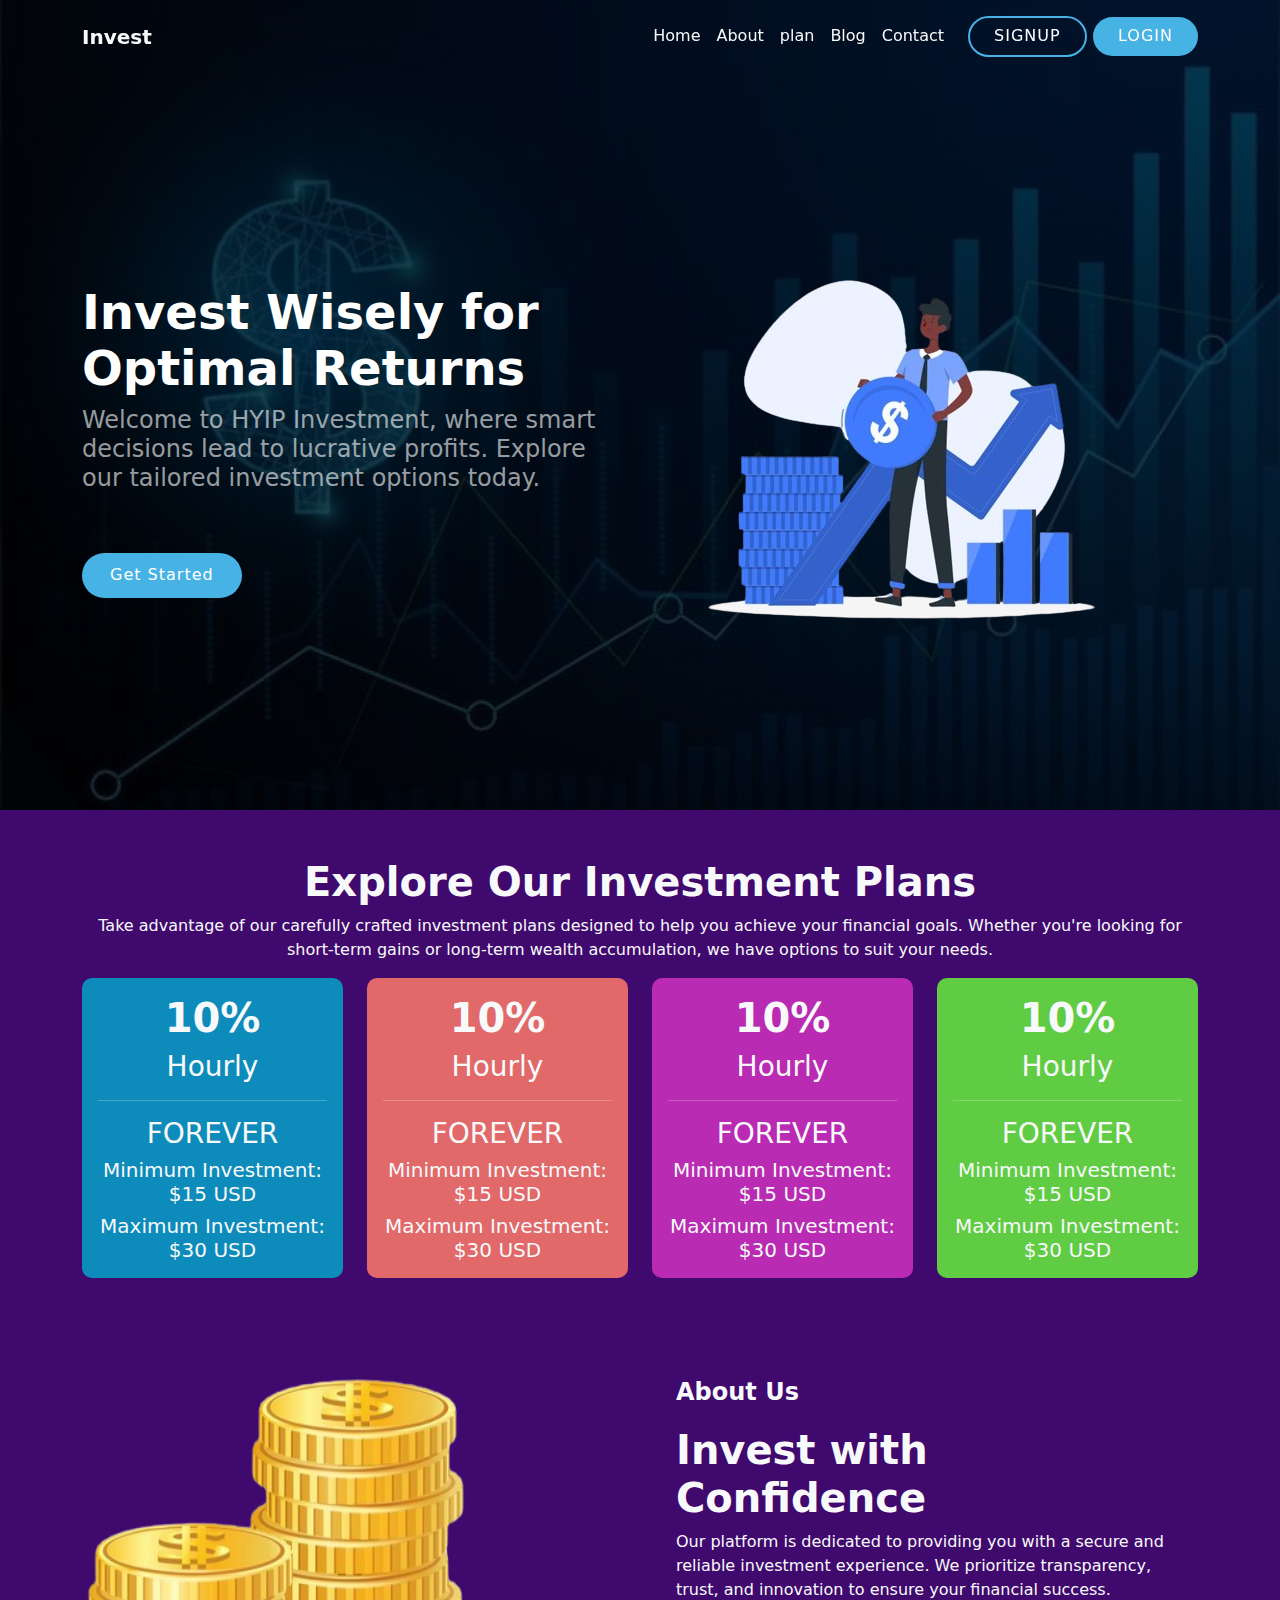
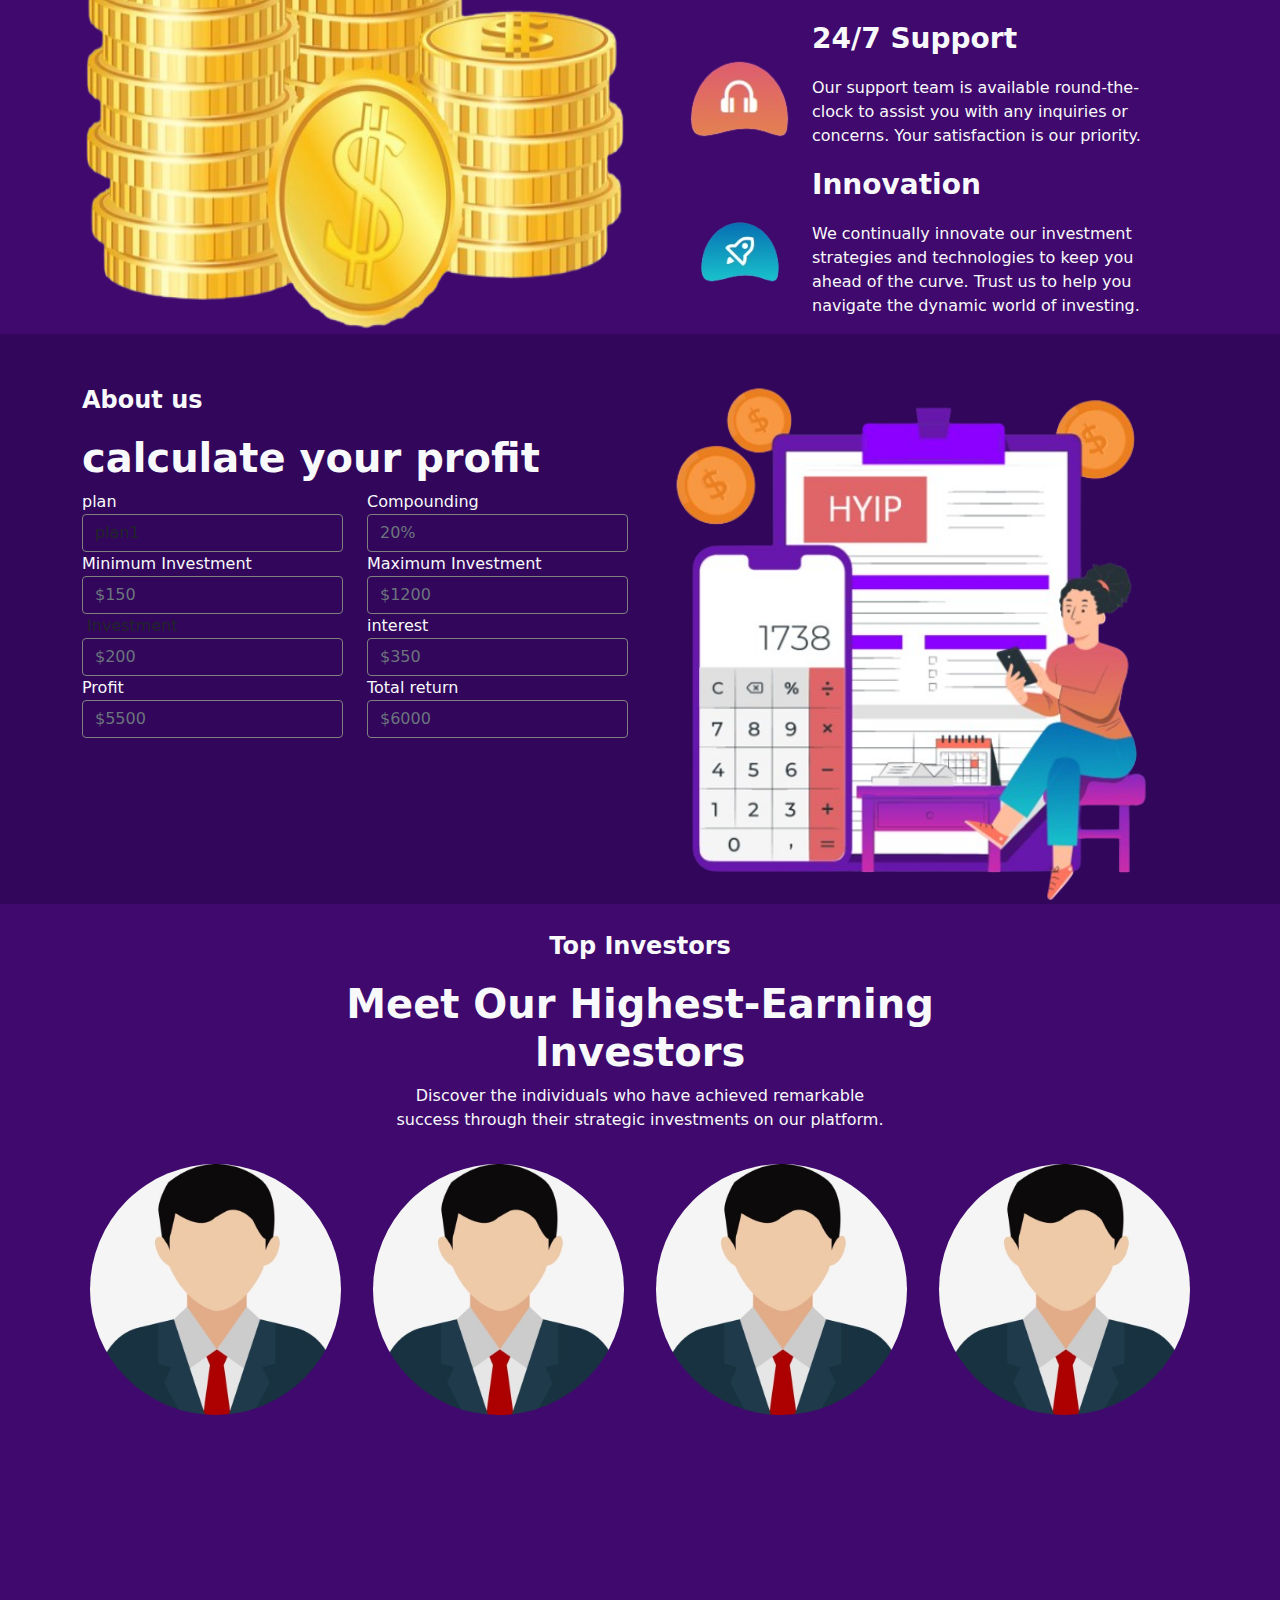
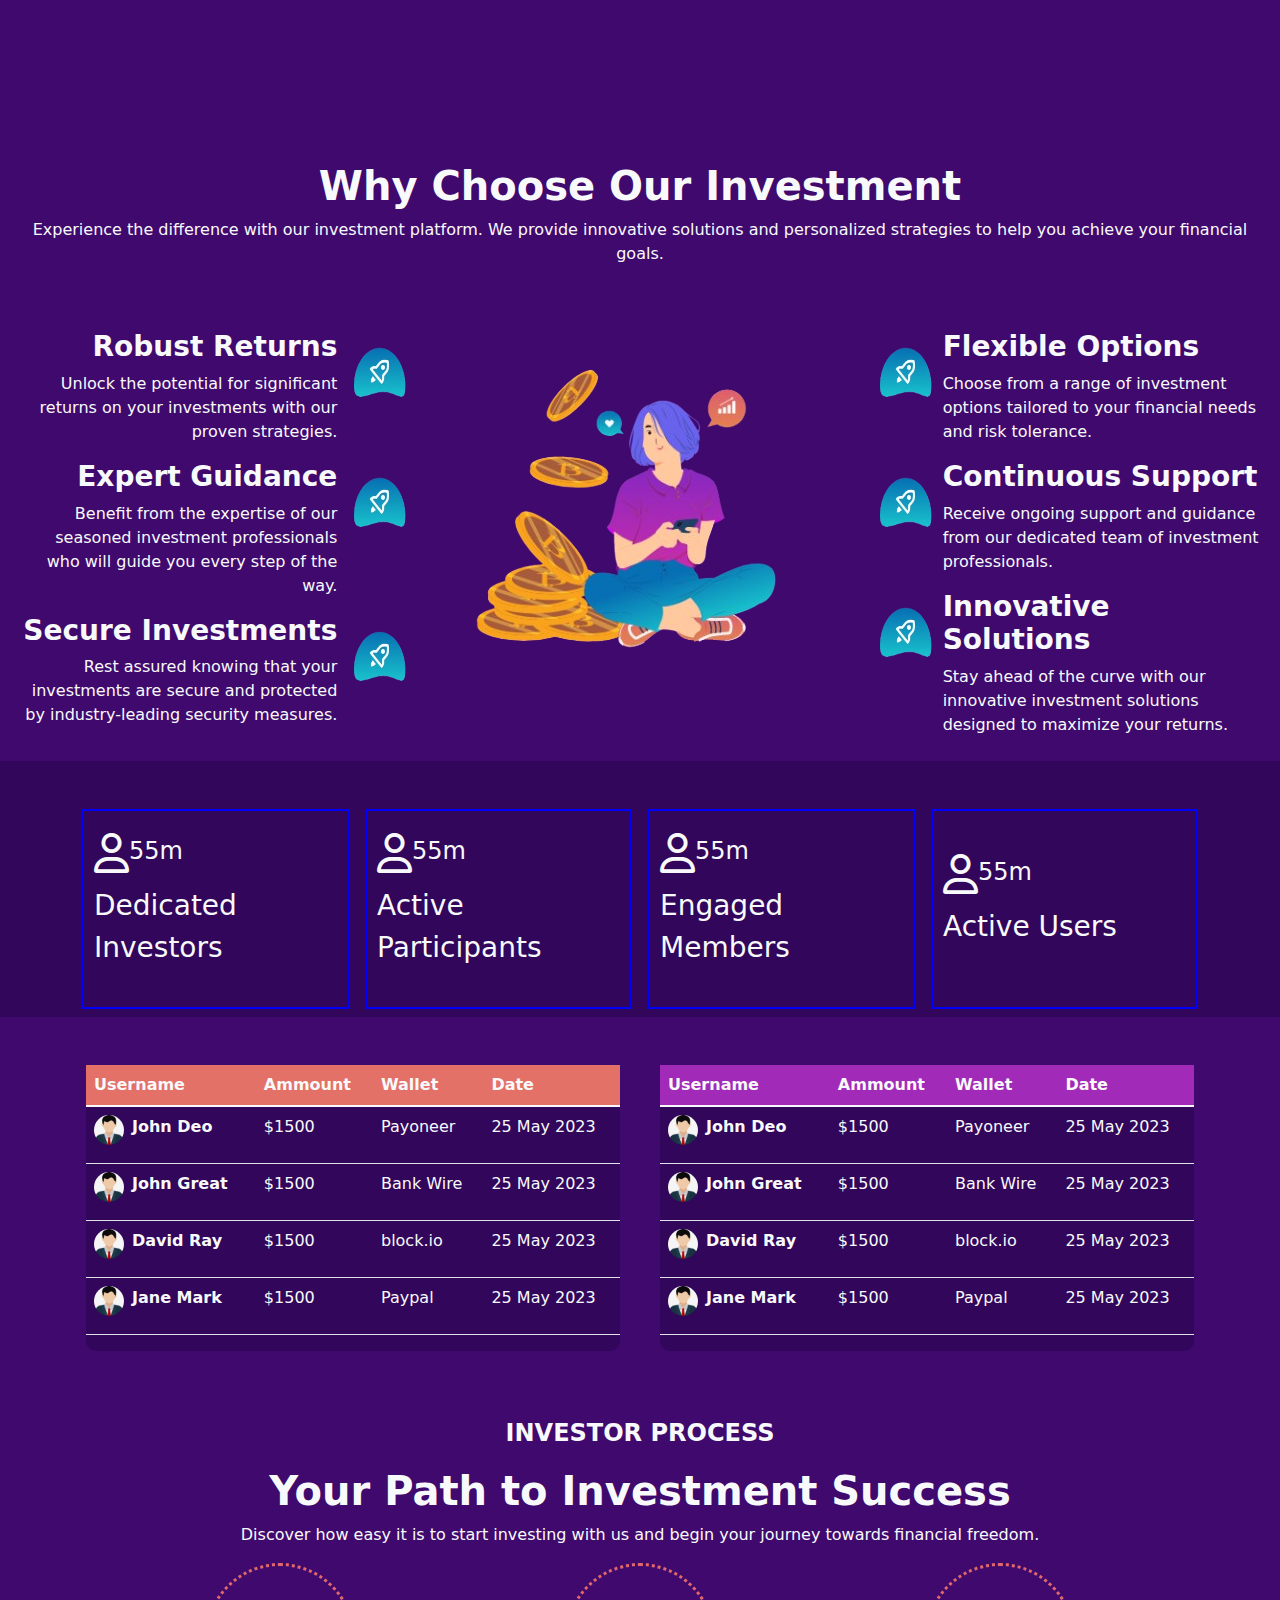
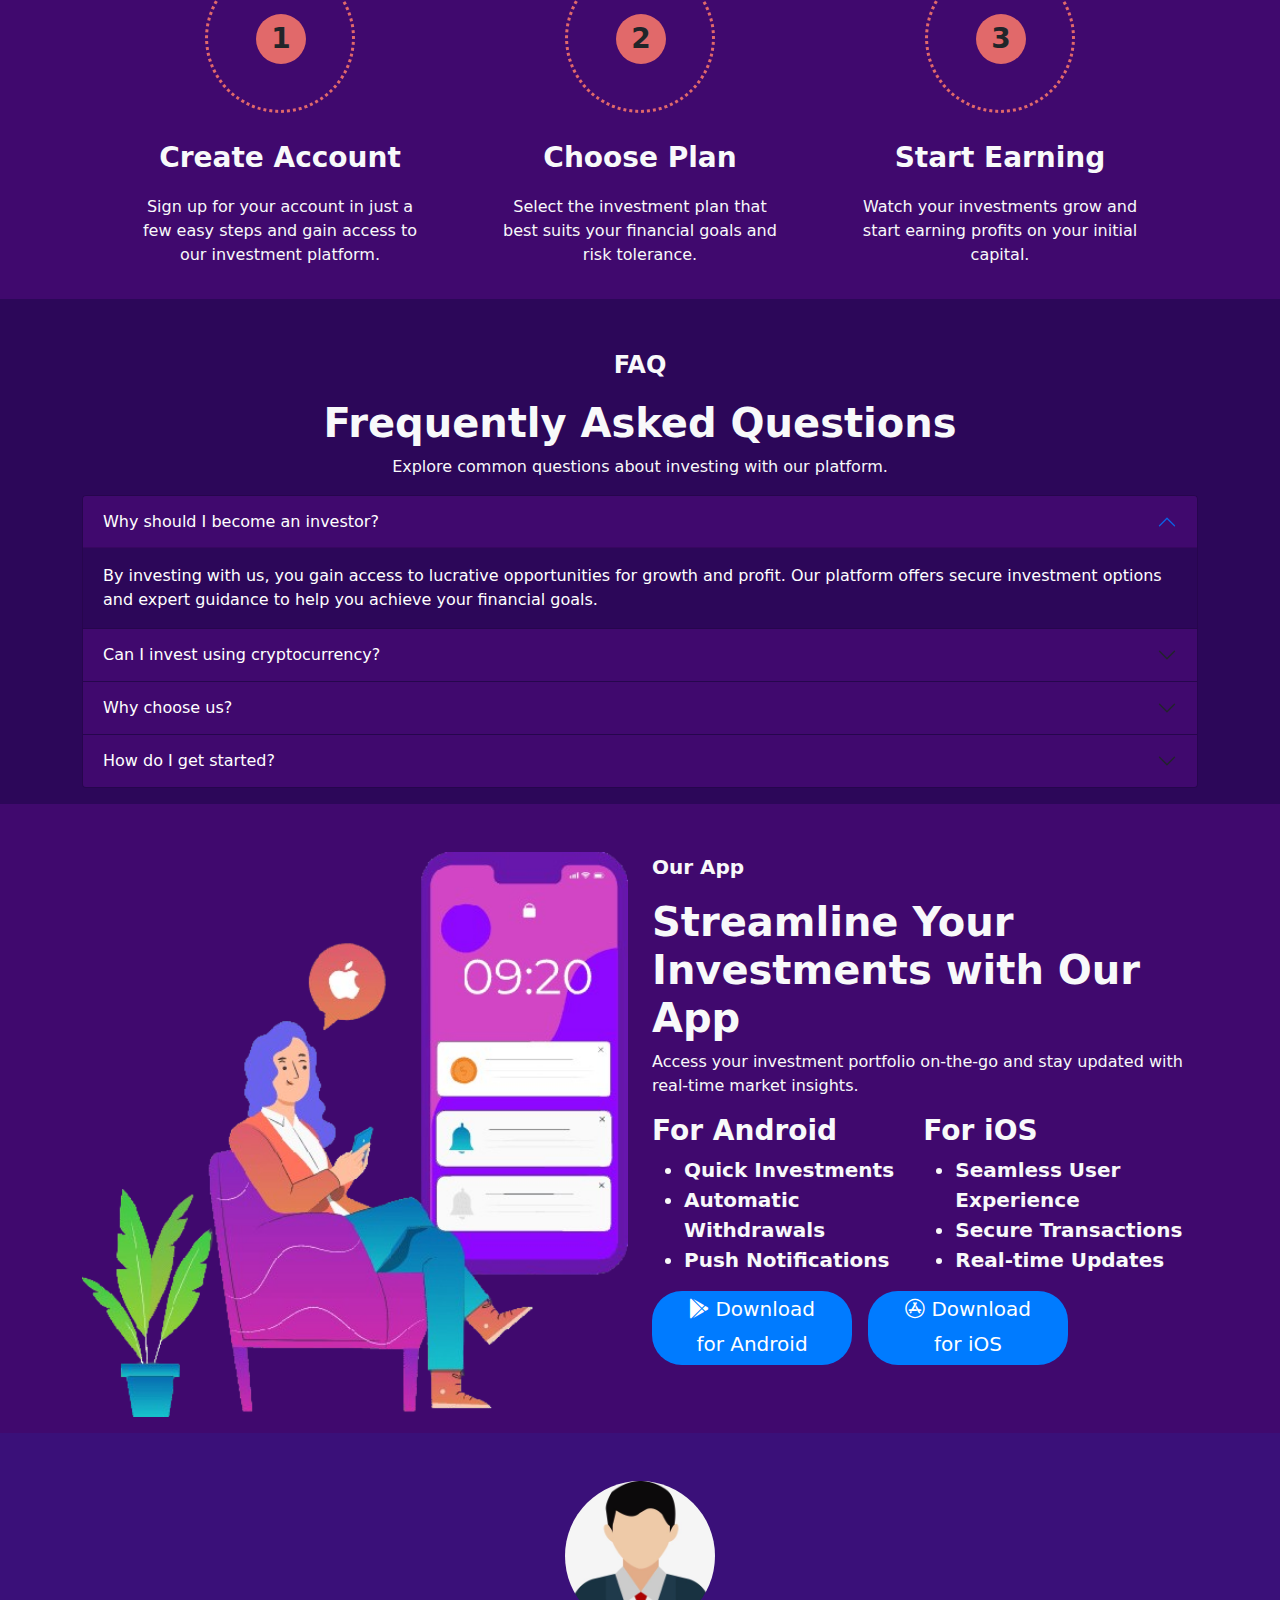
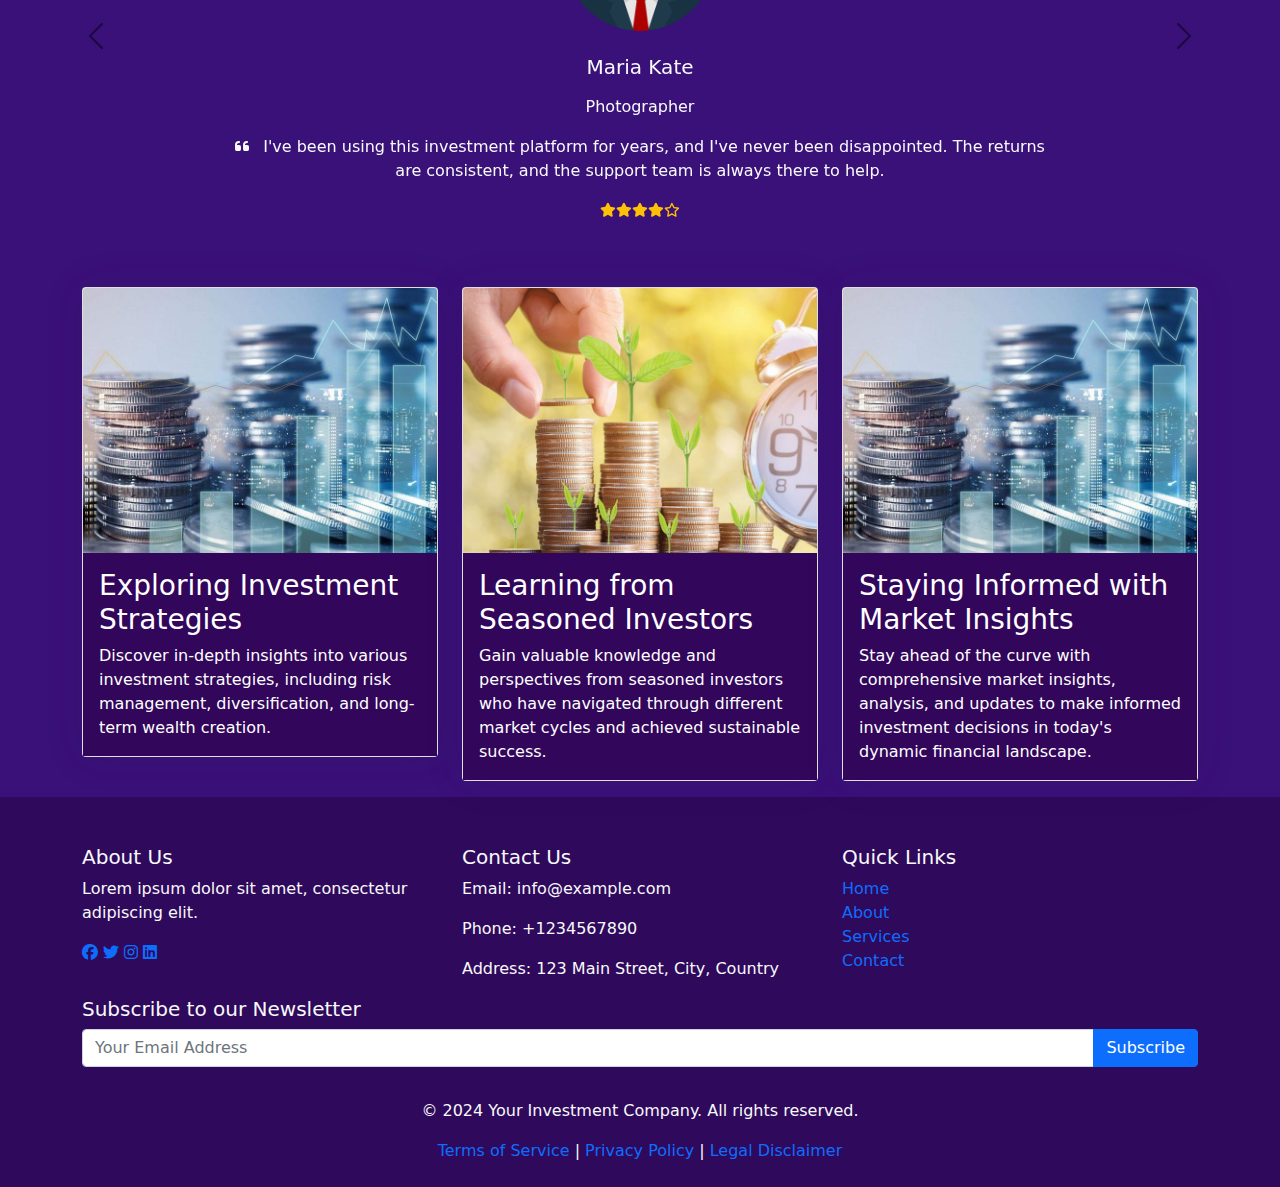
==== commit a98b9671: "updated files" ====
--- a/index.html
+++ b/index.html
@@ -14,7 +14,7 @@
   </head>
   <body>
     <header>
-      <nav class="navbar navbar-expand-lg navbar-light fixed-top p-3">
+      <nav class="navbar navbar-expand-lg navbar-light fixed-top p-3" id="navbar">
         <div class="container">
           <a class="navbar-brand fw-bold text-light" href="#">Invest</a>
           <button
@@ -37,7 +37,7 @@
                 class="offcanvas-title text-primary"
                 id="offcanvasNavbarLabel"
               >
-                Banking
+                invest
               </h5>
               <button
                 type="button"
@@ -766,14 +766,14 @@
               <div class="d-flex gap-3 app-button">
                   <button href="" class="btn-download">
                       <div>
-                          <i class="fab fa-google-play"></i> Download <br>
-                          <p class="fs-5 fw-normal">for Android</p>
+                          <h5><i class="fab fa-google-play"></i> Download <br></h5>
+                          <p class="fs-5 fw-normal m-0">for Android</p>
                       </div>
                   </button> 
                   <button href="" class="btn-download">
                       <div>
-                          <i class="fab fa-app-store"></i> Download <br>
-                          <p class="fs-5 fw-normal">for iOS</p>
+                          <h5><i class="fab fa-app-store"></i> Download</h5>
+                          <p class="fs-5 fw-normal m-0">for iOS</p>
                       </div>
                   </button>
               </div> 
@@ -943,4 +943,5 @@
 
   </body>
   <script src="./asset/bootstrap-5.1.3-dist/js/bootstrap.bundle.min.js"></script>
+  <script src="./asset/script.js"></script>
 </html>
--- a/css/style.css
+++ b/css/style.css
@@ -66,6 +66,9 @@
   transition: 0.5s;
   color: #fff;
   background: #47b2e4;
+}
+#navbar.scrolled {
+  background-color: #000055ee;
 }
 
 /* hero section */
@@ -390,7 +393,7 @@
   padding: 6px 12px; /* reduced padding */
   border: none;
   width: 200px;
-  height: 55px;
+  /* height: 55px; */
 }
 
 @media only screen and (max-width: 768px) {
@@ -484,3 +487,8 @@
     font-weight: 500;
   }
 }
+@media (max-width: 999px) {
+  .offcanvas.offcanvas-end {
+    background-color: black !important;
+  }
+}
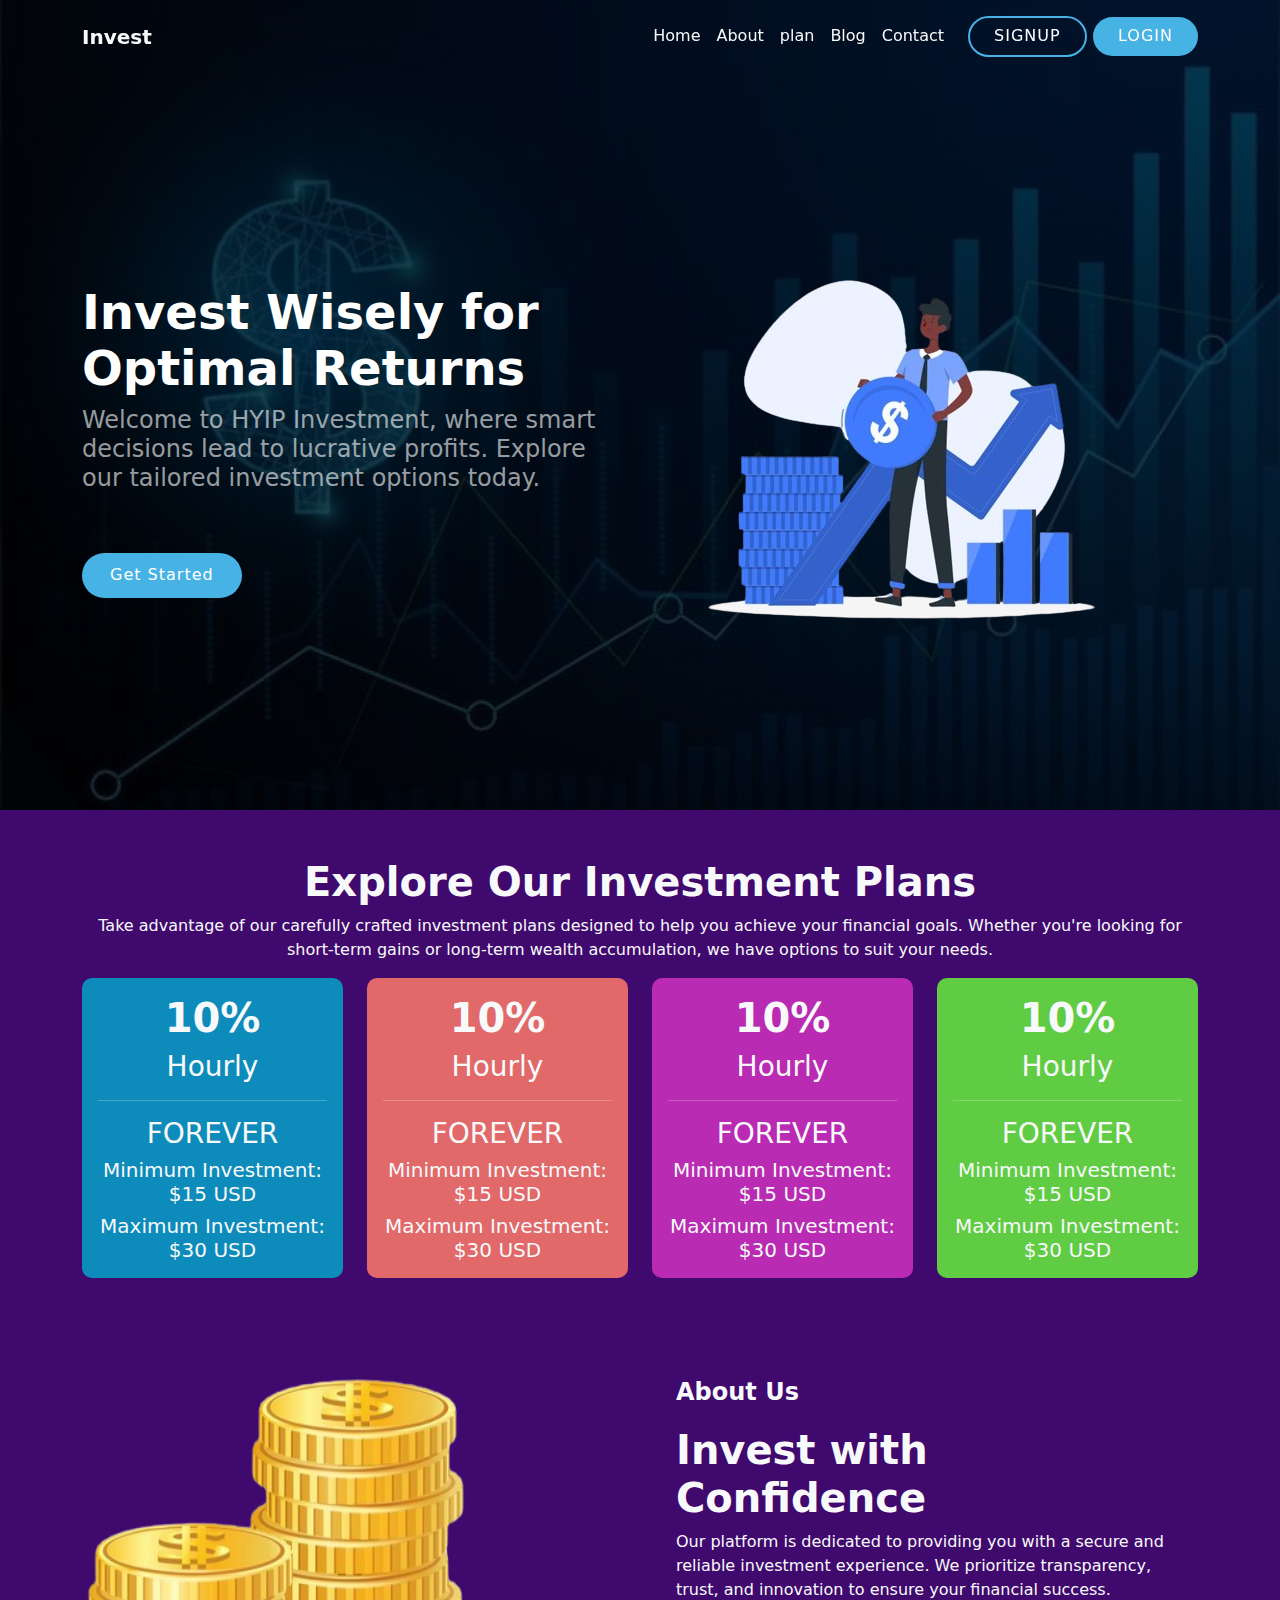
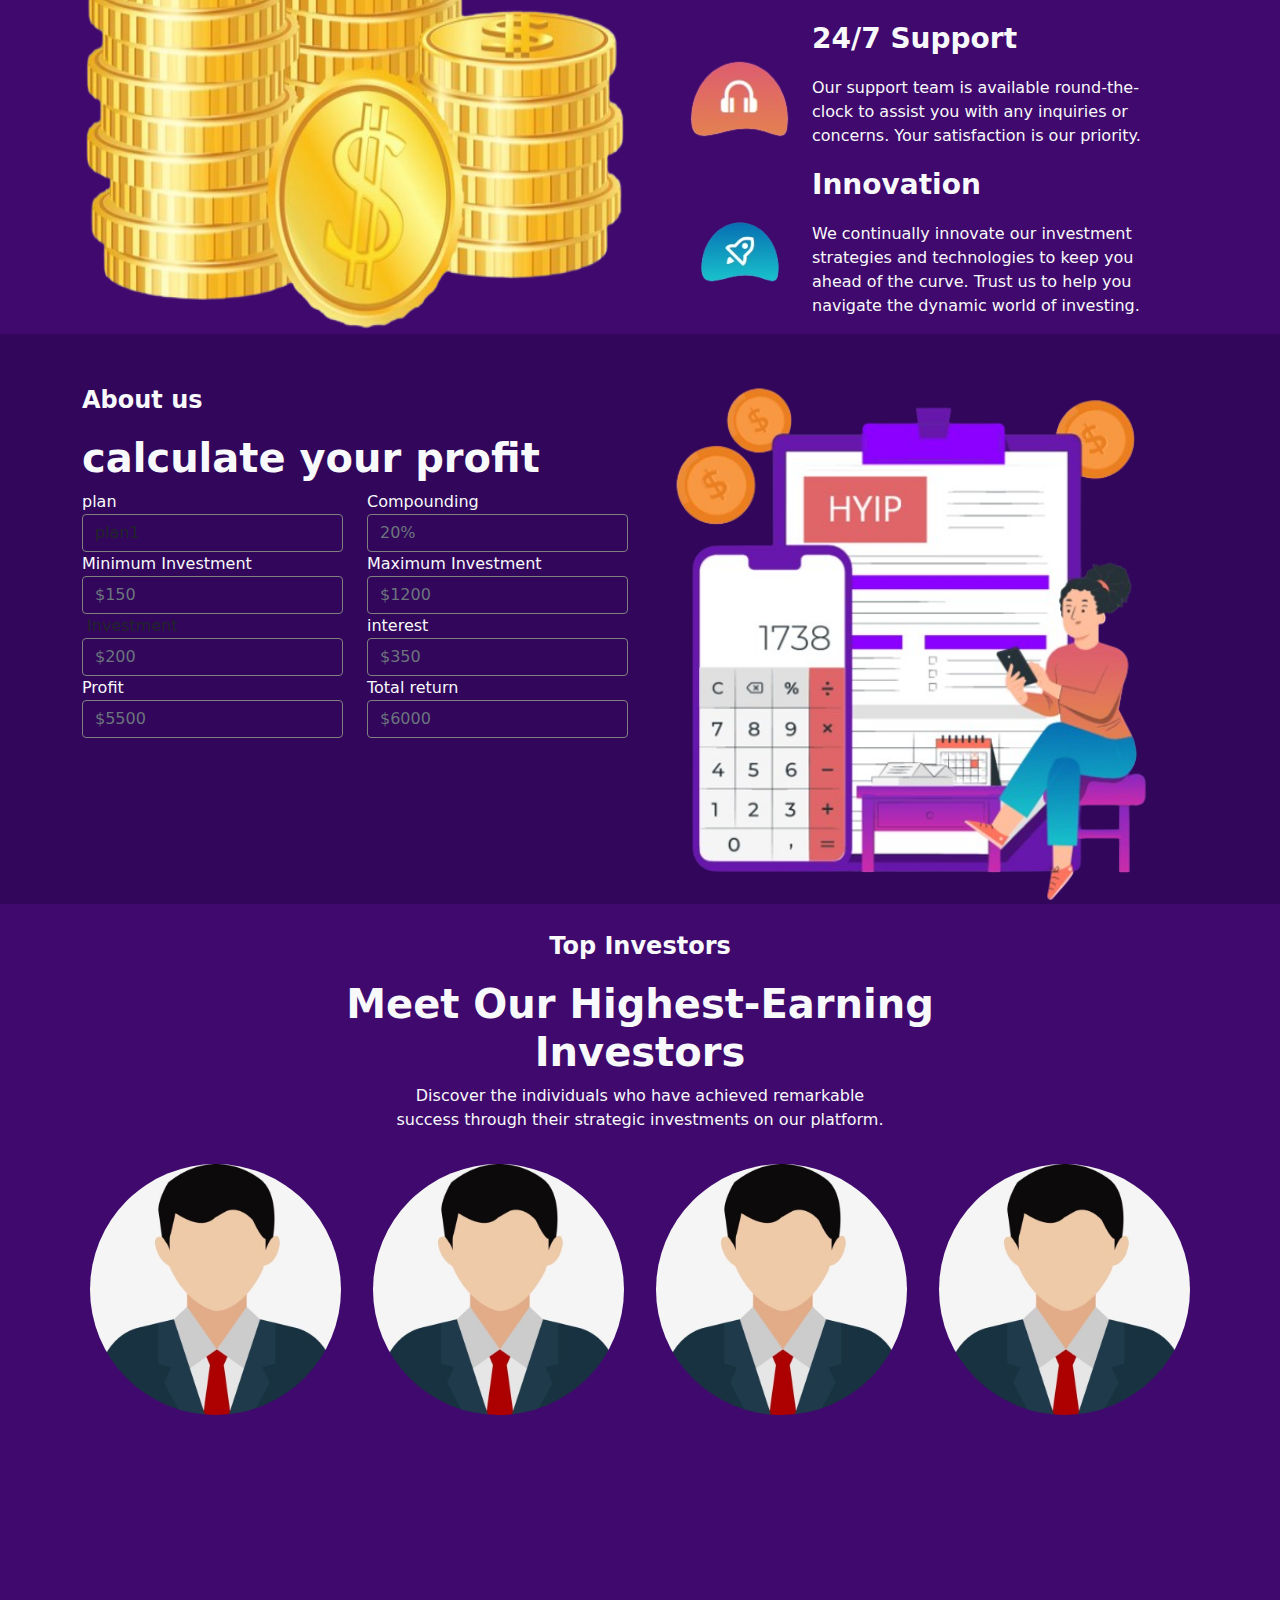
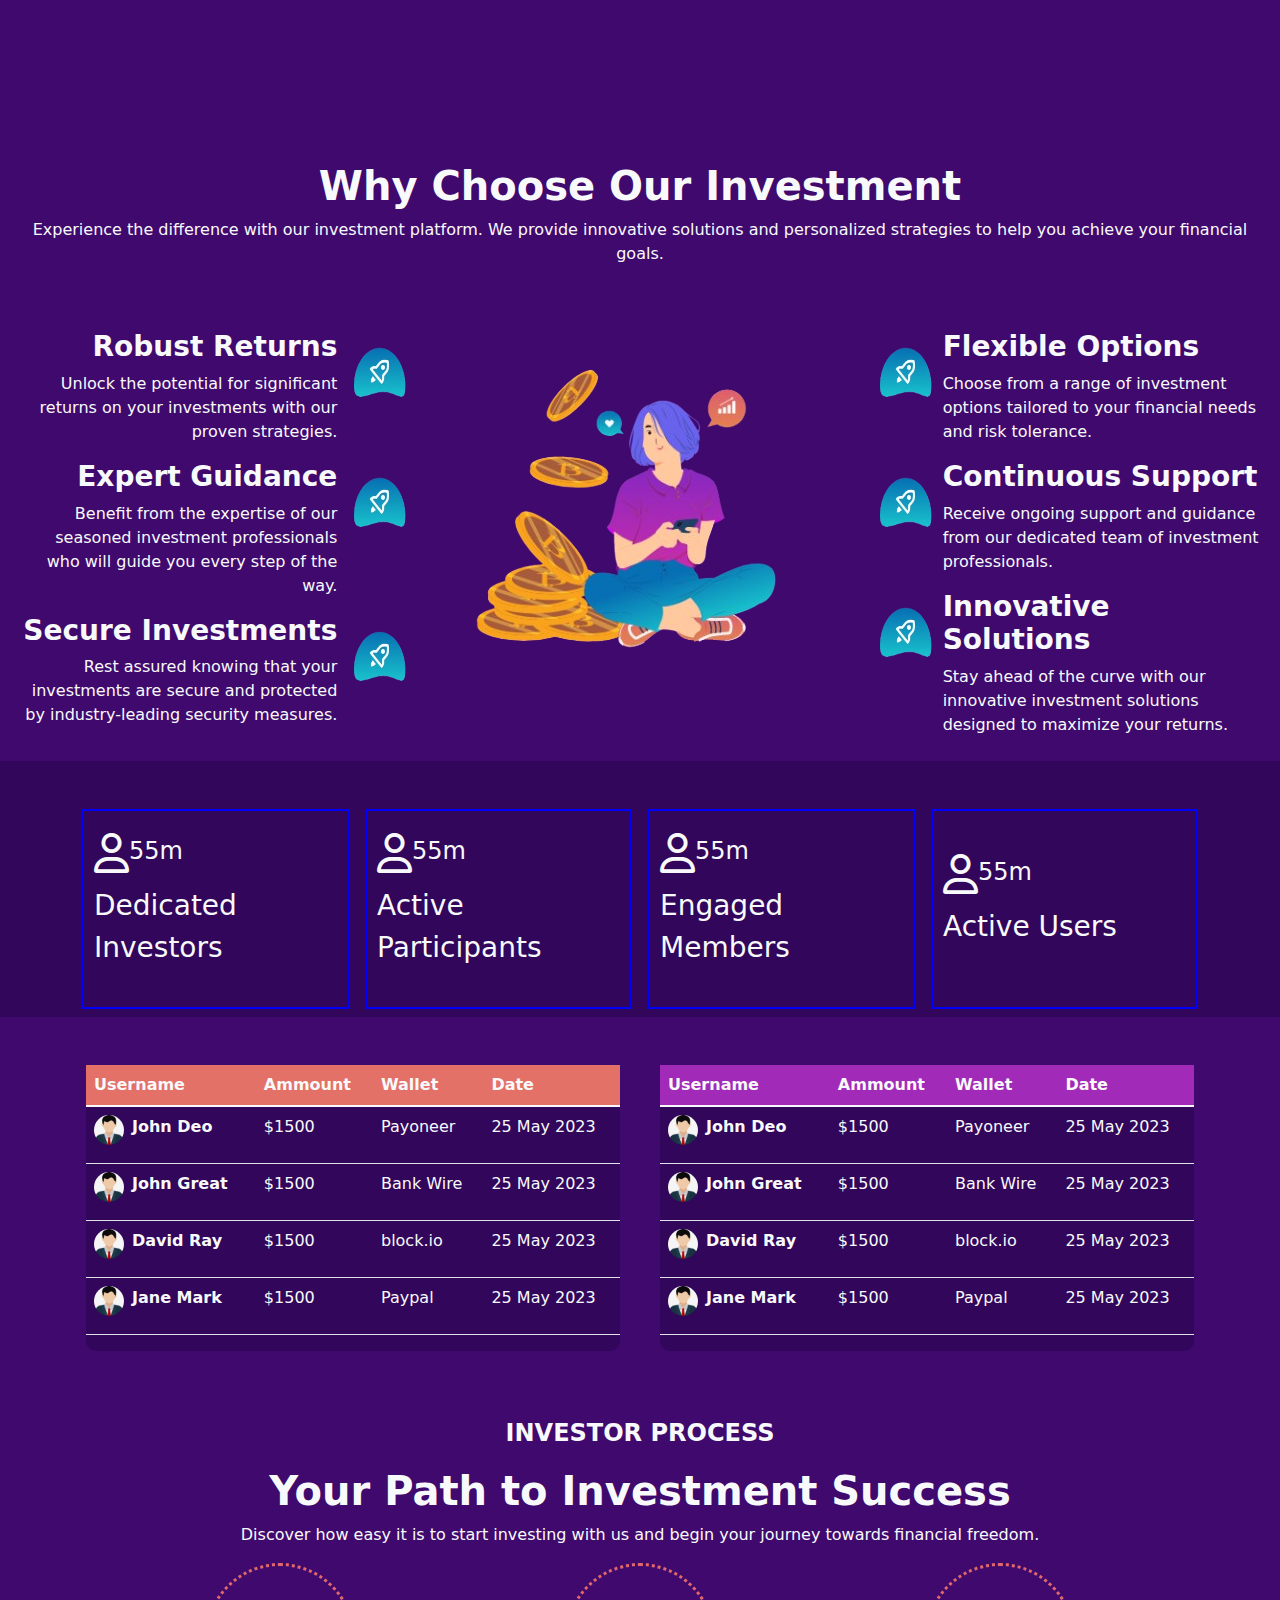
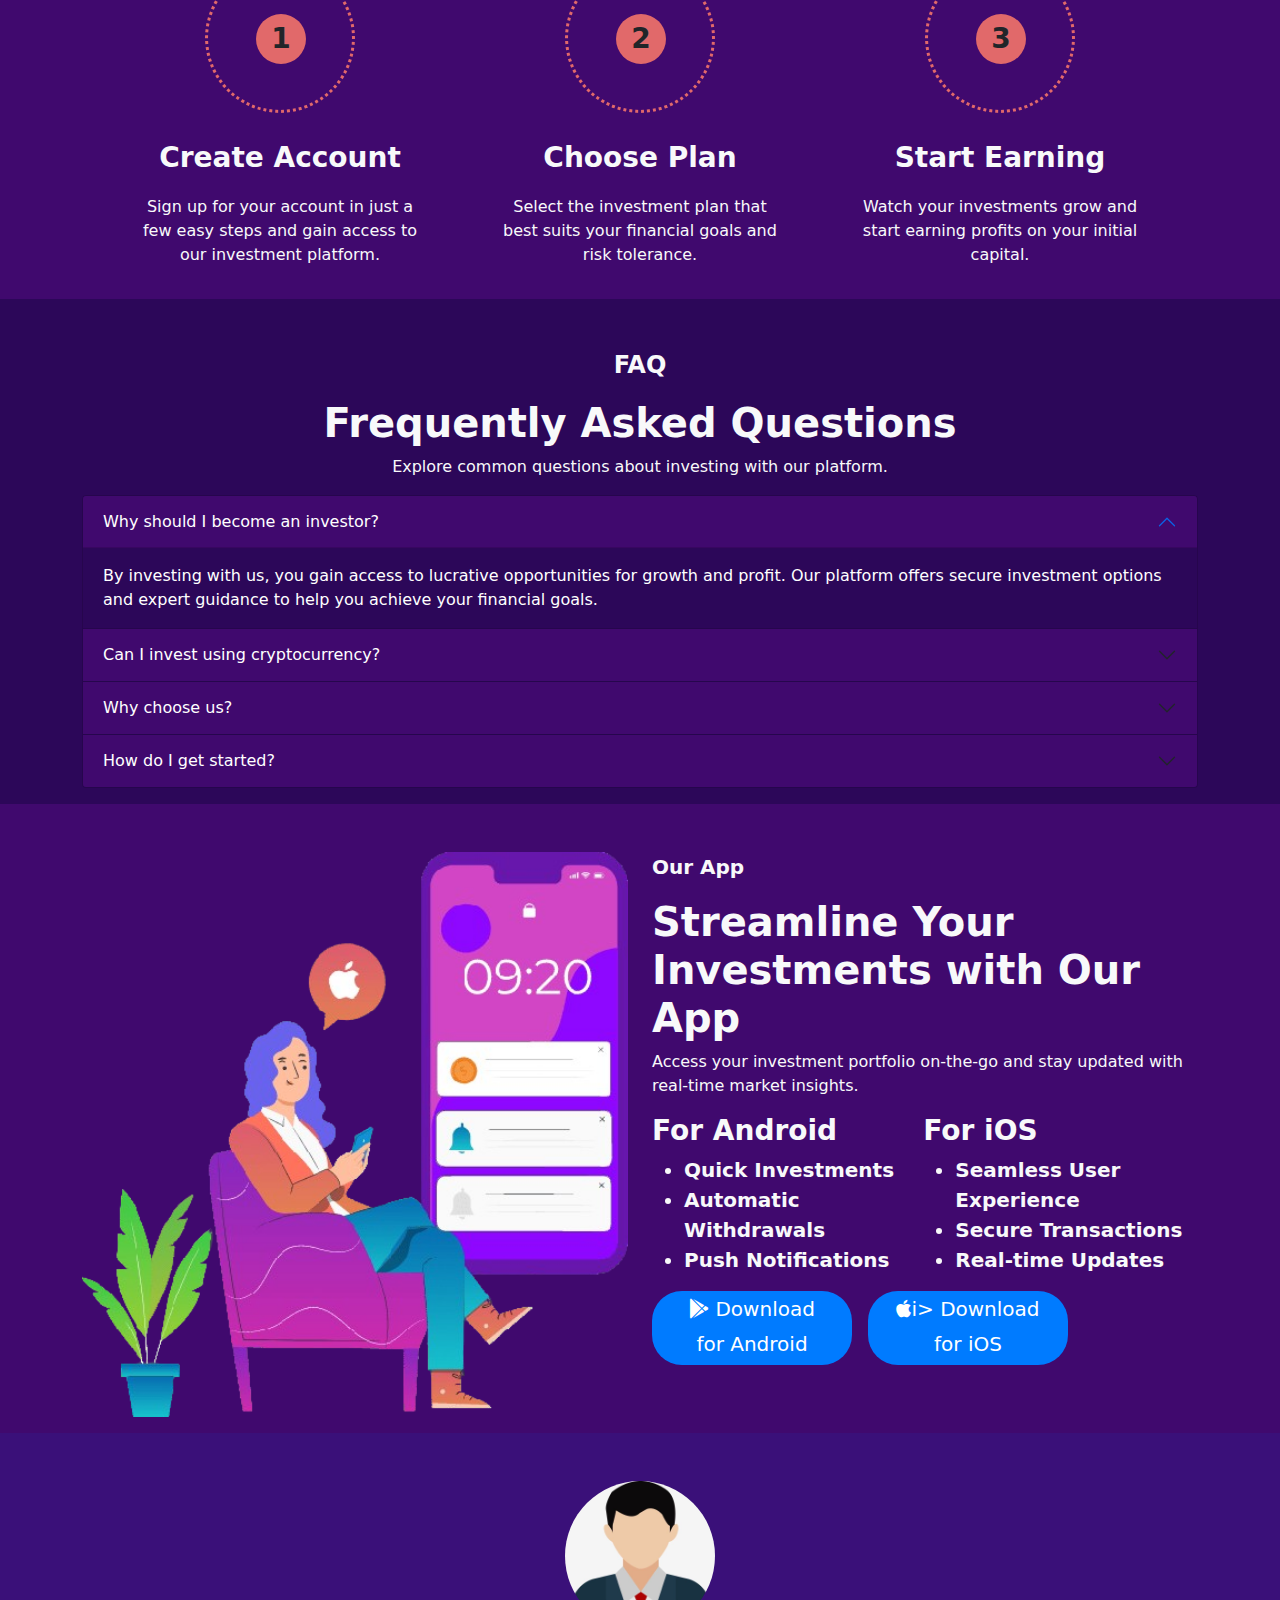
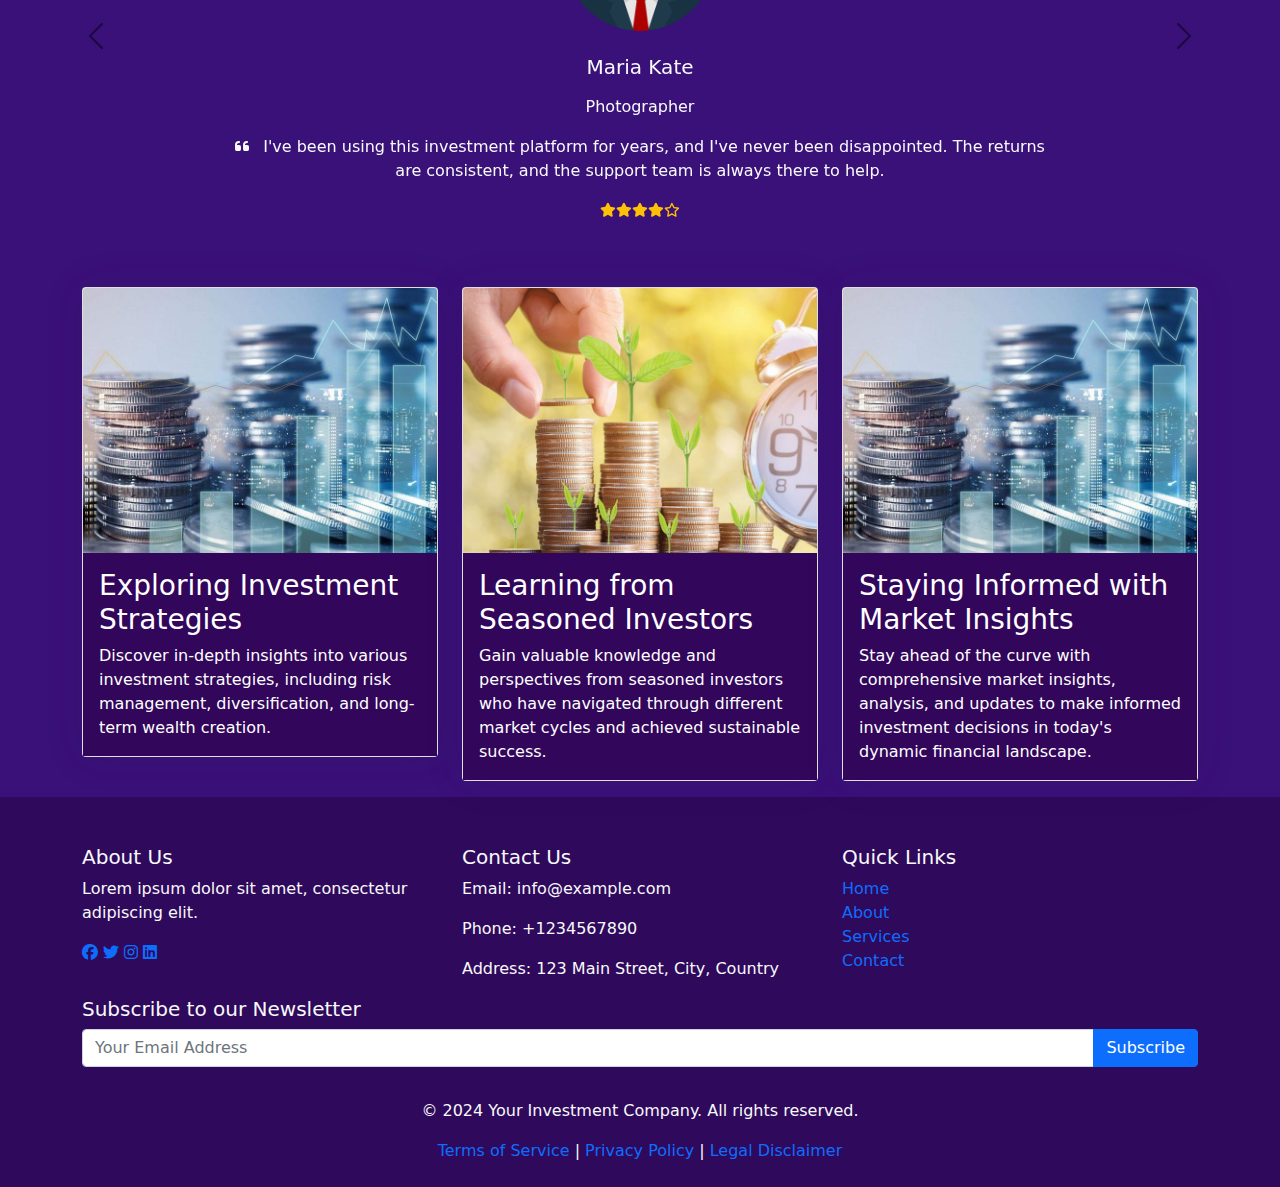
==== commit 6e092c40: "final commit" ====
--- a/index.html
+++ b/index.html
@@ -772,7 +772,7 @@
                   </button> 
                   <button href="" class="btn-download">
                       <div>
-                          <h5><i class="fab fa-app-store"></i> Download</h5>
+                          <h5><i class="fa-brands fa-apple"></i>i> Download</h5>
                           <p class="fs-5 fw-normal m-0">for iOS</p>
                       </div>
                   </button>
